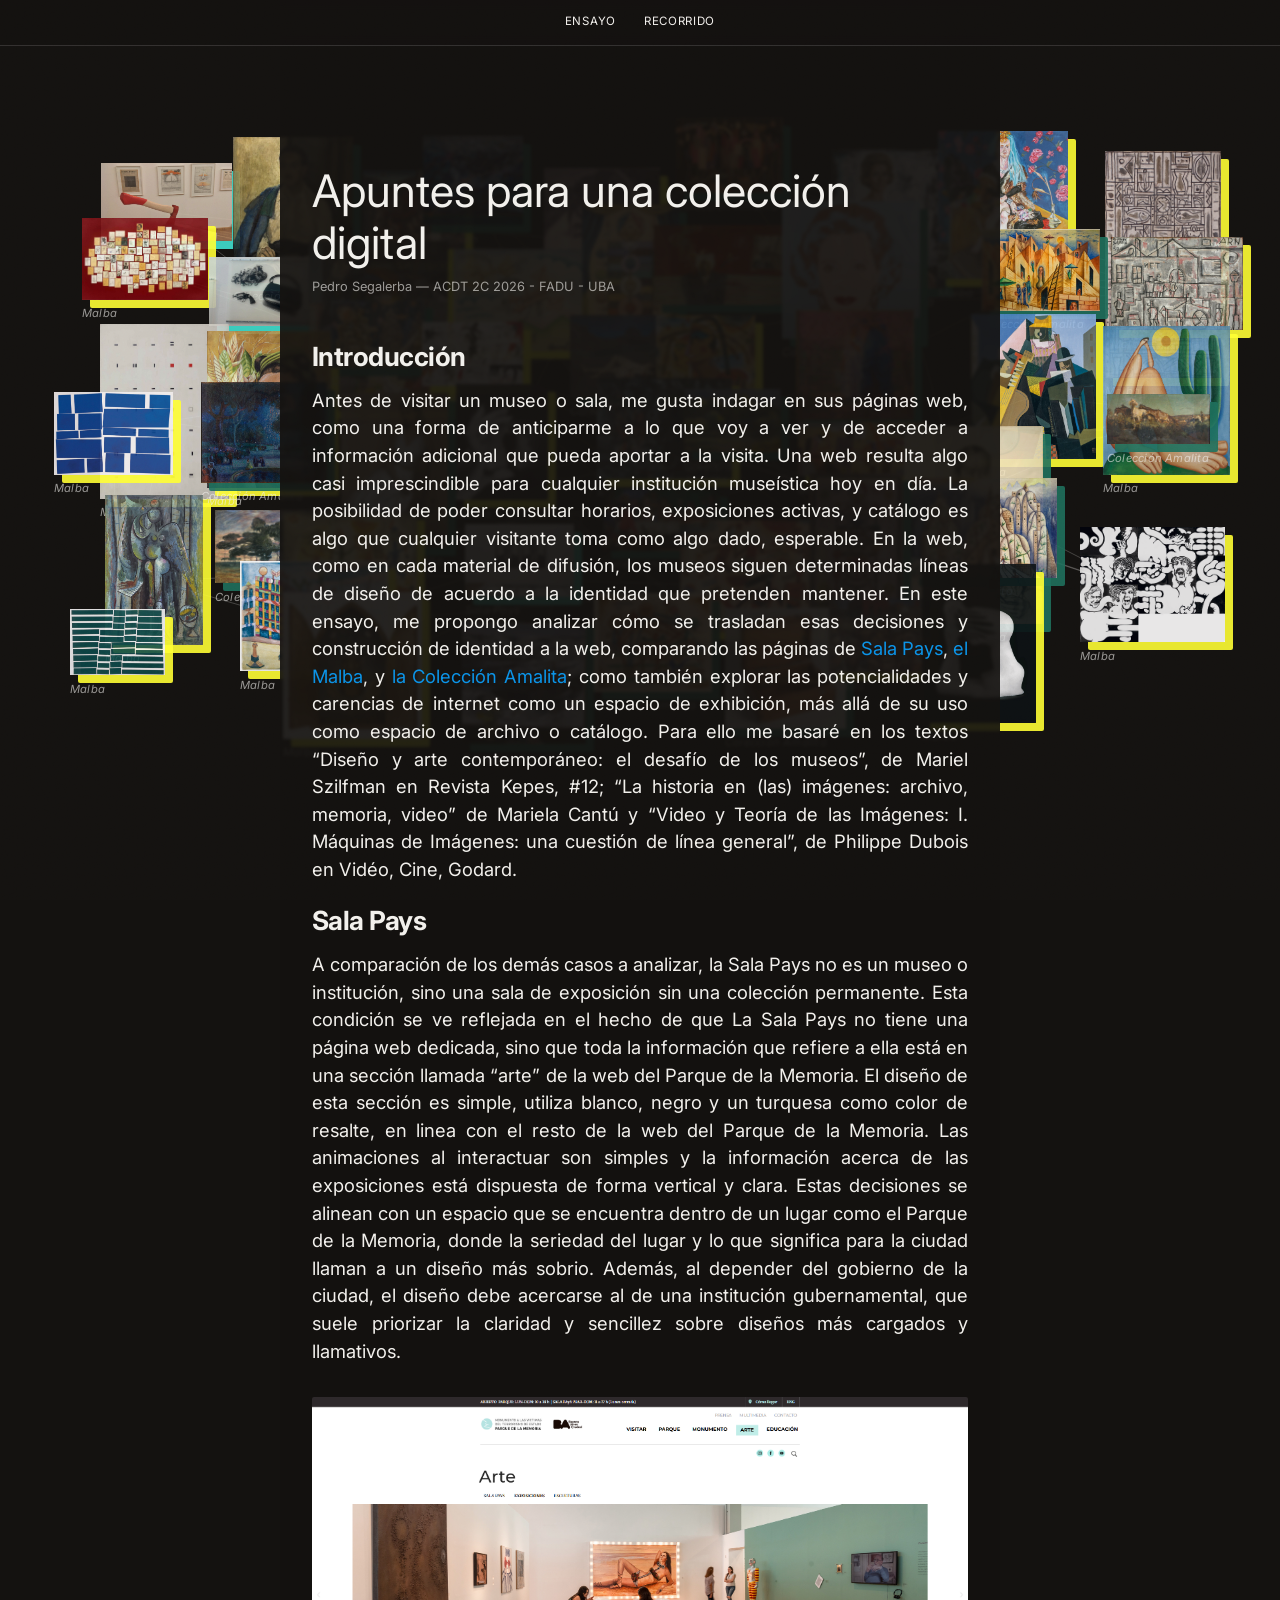
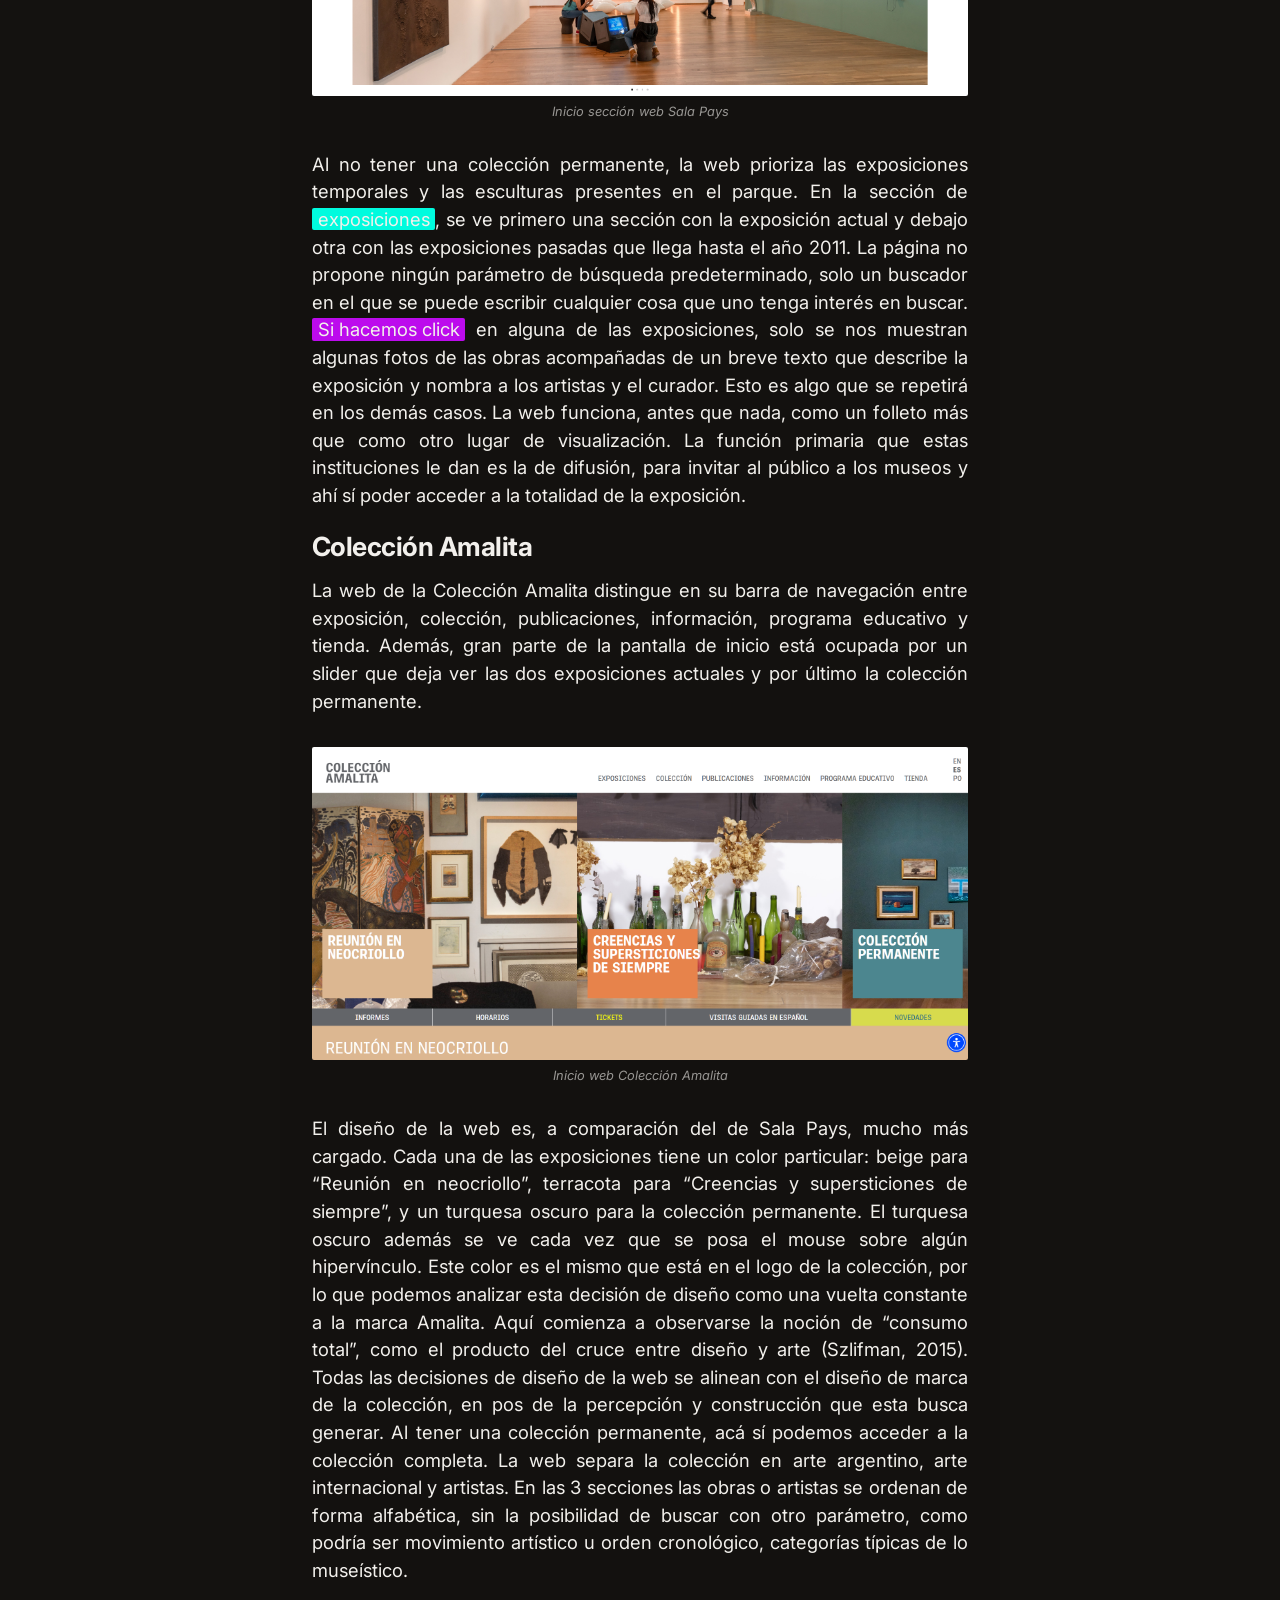
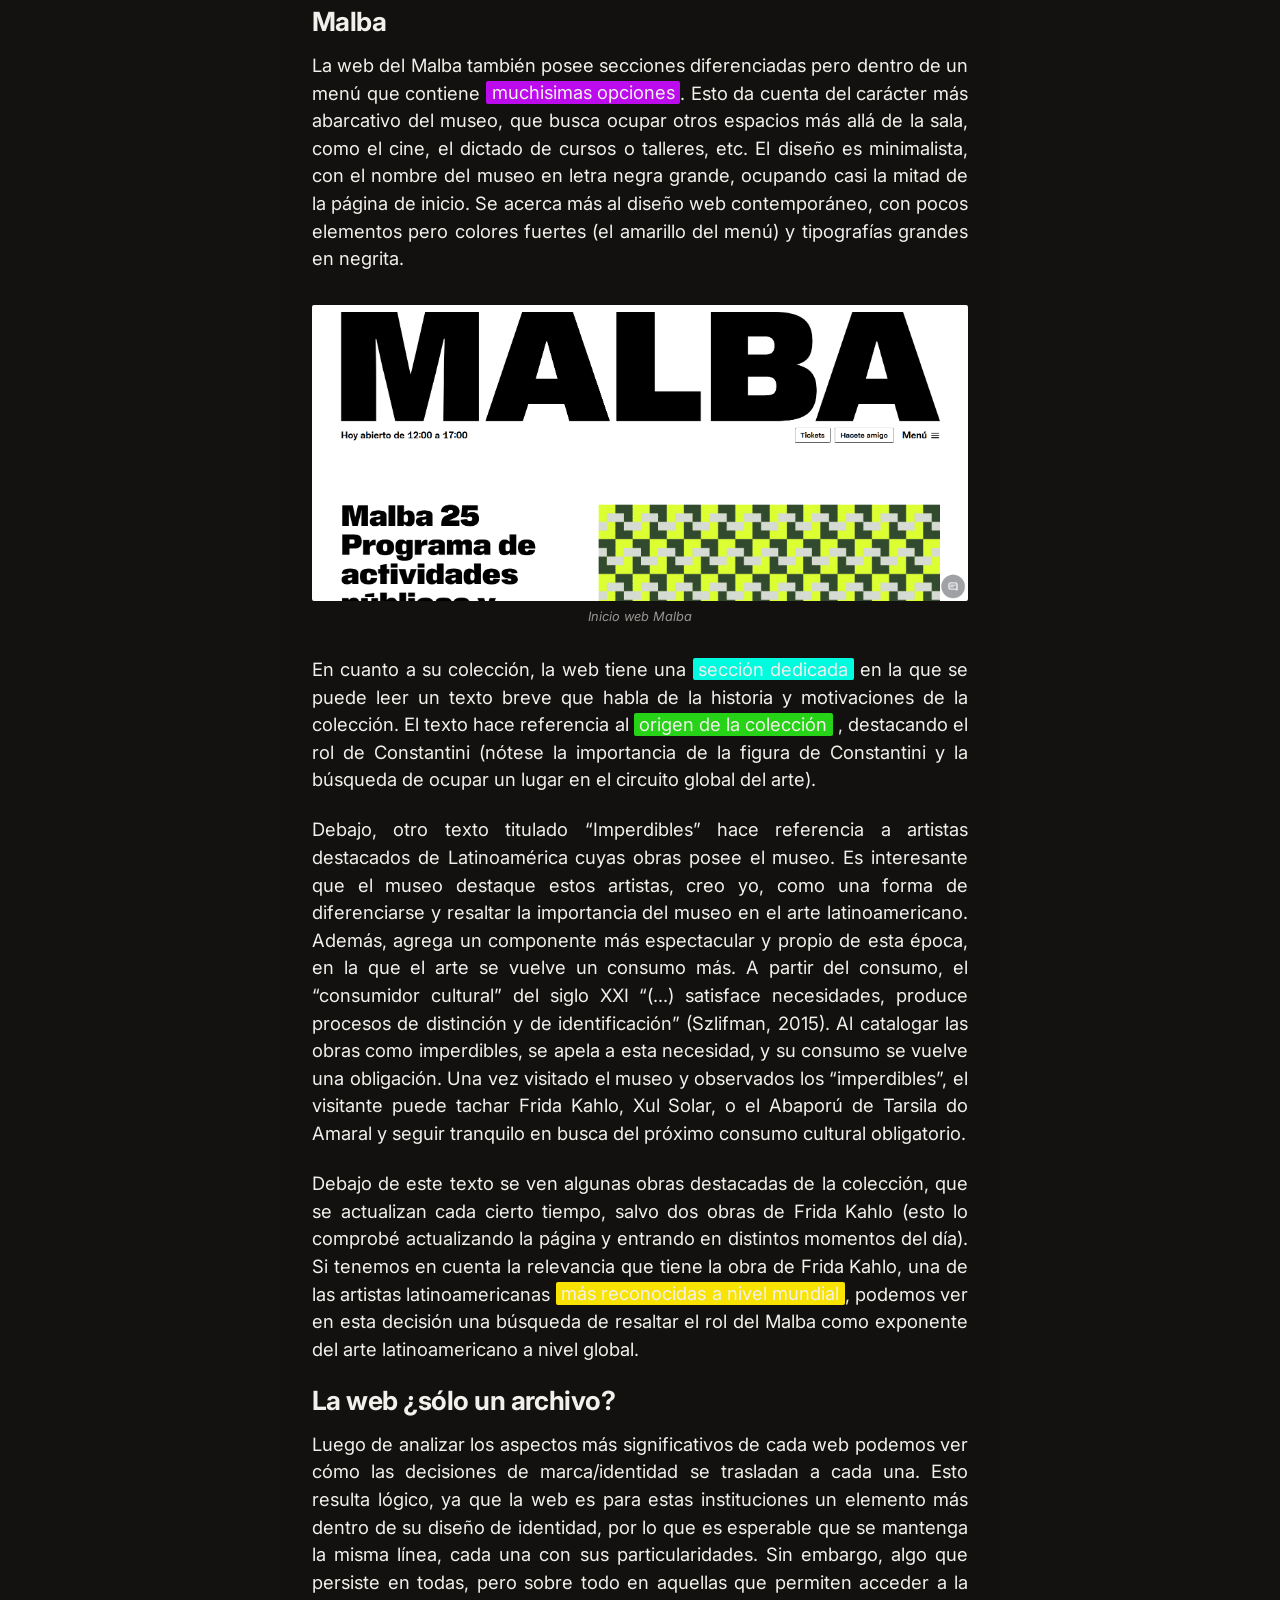
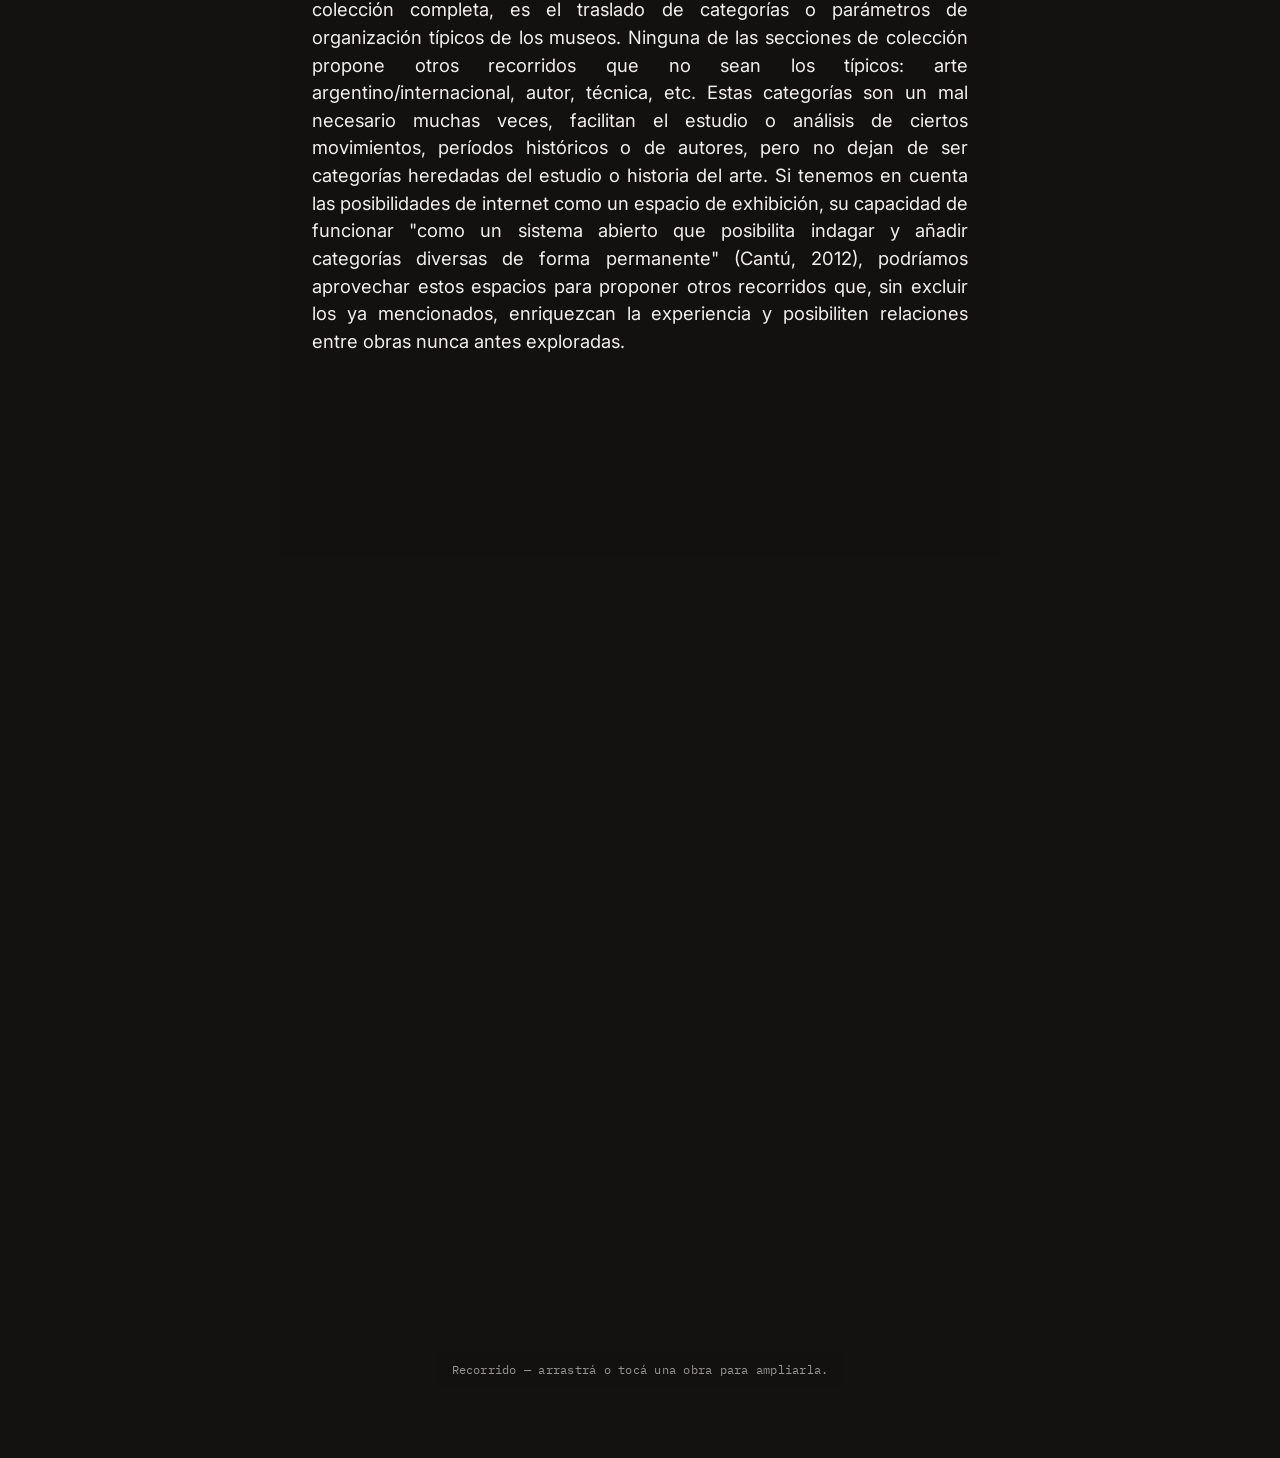
==== index.html @ 86640621 "shuffle" ====
<!DOCTYPE html>
<html lang="es">
<head>
<meta charset="UTF-8">
<meta name="viewport" content="width=device-width, initial-scale=1.0">
<title>Ensayo — Apuntes para una colección digital</title>
<link rel="preconnect" href="https://fonts.googleapis.com">
<link rel="preconnect" href="https://fonts.gstatic.com" crossorigin>
<link href="https://fonts.googleapis.com/css2?family=Inter:ital,wght@0,400;0,500;0,700;1,400&family=IBM+Plex+Mono:wght@400;500&display=swap" rel="stylesheet">
<link rel="stylesheet" href="css/style.css">
</head>
<body>

  <!-- ===================================================================
       NAV — saltos entre "Ensayo" y "Recorrido". Ancla simple con
       href="#id", nada de JS necesario para que funcione el salto (el
       scroll suave lo da `scroll-behavior: smooth` en style.css).
  =================================================================== -->
  <nav class="site-nav" aria-label="Secciones del sitio">
    <a href="#ensayo">Ensayo</a>
    <a href="#recorrido">Recorrido</a>
  </nav>

  <!-- ===================================================================
       CAPA DE NODOS
       Fondo fijo con las obras conectadas entre sí. Los nodos NO se
       escriben a mano acá: script.js los genera a partir de NODE_GROUPS
       (una entrada por carpeta — images/salapays/, images/malba/ — con su
       lista de archivos, epígrafe y clase de sombra). Para agregar una
       obra nueva alcanza con sumar un archivo a la carpeta correspondiente
       y una línea al array `images` de ese grupo en script.js; el layout,
       las conexiones y el arrastre/lightbox se arman solos.

       Es UNA sola capa fixed que cubre toda la pantalla y se comparte
       entre las dos secciones de abajo: en "Ensayo" queda de fondo,
       parcialmente tapada por el panel de texto; en "Recorrido" no hay
       ningún panel encima, así que se ve completa. En mobile queda oculta
       por CSS excepto mientras "Recorrido" está en pantalla (ver
       style.css y el IntersectionObserver al final de script.js).
  =================================================================== -->
  <div class="nodes-layer">
    <svg class="connections" id="connections" aria-hidden="true"></svg>
  </div>

  <!-- ===================================================================
       FILTRO POR MUSEO — panel fijo arriba a la derecha, separado a
       propósito de la barra de conexiones de abajo. Selección única:
       "Todos" o un solo museo a la vez (script.js maneja el toggle).
  =================================================================== -->
  <nav id="filtro-museos" class="filtro-museos" aria-label="Filtrar obras por museo">
    <button type="button" class="filtro-museos__item" data-grupo="" aria-pressed="true">Todos</button>
    <button type="button" class="filtro-museos__item filtro-museos__item--salapays" data-grupo="salapays" aria-pressed="false">Sala Pays</button>
    <button type="button" class="filtro-museos__item filtro-museos__item--malba" data-grupo="malba" aria-pressed="false">Malba</button>
    <button type="button" class="filtro-museos__item filtro-museos__item--amalita" data-grupo="amalita" aria-pressed="false">Colección Amalita</button>
  </nav>

  <!-- ===================================================================
       LEYENDA DE CONEXIONES — barra fija abajo. Arranca con dos controles
       fijos escritos acá a mano (armar/reiniciar el "recorrido propio",
       ver script.js sección RECORRIDO PROPIO) y a partir de ahí sigue un
       botón por cada criterio de conexión que realmente existe entre las
       obras (ej. "pintura", "rostro") — esos los agrega solo script.js a
       partir de las conexiones ya calculadas, no hace falta tocarlos acá.
       Al pasar el mouse por una obra o clickear uno de estos botones se
       resaltan las conexiones/obras correspondientes.
  =================================================================== -->
  <nav id="leyenda-conexiones" class="leyenda-conexiones" aria-label="Criterios de conexión entre obras">
    <button type="button" id="boton-recorrido-propio" class="leyenda-conexiones__item leyenda-conexiones__item--recorrido-propio" aria-pressed="false">Armar mi recorrido</button>
    <button type="button" id="boton-reiniciar-recorrido" class="leyenda-conexiones__item leyenda-conexiones__item--reiniciar" hidden>Reiniciar recorrido</button>
    <span id="recorrido-propio-hint" class="recorrido-propio-hint" hidden>Clickeá las obras en el orden que quieras — clickeá una ya elegida para sacarla.</span>
    <span class="leyenda-conexiones__separador" aria-hidden="true"></span>
  </nav>

  <!-- ===================================================================
       SECCIÓN "ENSAYO" — el texto, en su propia sección para poder
       volver acá con el link del nav. Cada tema va en su propio
       <section class="essay-body"> (Introducción / Sala Pays / Colección
       Amalita), siempre cerrado antes de abrir el siguiente — así todos
       los párrafos reciben exactamente el mismo estilo.
  =================================================================== -->
  <section id="ensayo" class="page-section">
    <main class="essay">
      <header class="essay-header">
        <h1>Apuntes para una colección digital</h1>
        <p class="byline">Pedro Segalerba — <time datetime="2026-09">ACDT 2C 2026 - FADU - UBA</time></p>
      </header>

      <section class="essay-body">
        <h3>Introducción</h3>
        <p>
          Antes de visitar un museo o sala, me gusta indagar en sus páginas web,
          como una forma de anticiparme a lo que voy a ver y de acceder a información adicional
          que pueda aportar a la visita. Una web resulta algo casi imprescindible para cualquier
          institución museística hoy en día. La posibilidad de poder consultar horarios, exposiciones activas,
          y catálogo es algo que cualquier visitante toma como algo dado, esperable. En la web, como en
          cada material de difusión, los museos siguen determinadas líneas de diseño de acuerdo a la
          identidad que pretenden mantener. En este ensayo, me propongo analizar cómo se trasladan esas
          decisiones y construcción de identidad a la web, comparando las páginas
          de <a href="https://parquedelamemoria.org.ar/arte-sala-pays/" target="_blank" rel="noopener">Sala Pays</a>,
          <a href="https://malba.org.ar/" target="_blank" rel="noopener">el Malba</a>, y
          <a href="https://coleccionamalita.org.ar/en" target="_blank" rel="noopener">la Colección Amalita</a>;
          como también explorar las potencialidades y carencias de internet como un espacio de exhibición,
          más allá de su uso como espacio de archivo o catálogo. Para ello me basaré en los textos
          “Diseño y arte contemporáneo: el desafío de los museos”, de Mariel Szilfman en Revista Kepes, #12;
          “La historia en (las) imágenes: archivo, memoria, video” de Mariela Cantú y
          “Video y Teoría de las Imágenes: I. Máquinas de Imágenes: una cuestión de línea general”,
          de Philippe Dubois en Vidéo, Cine, Godard.
        </p>
      </section>

      <section class="essay-body">
        <h3>Sala Pays</h3>
        <p>
          A comparación de los demás casos a analizar, la Sala Pays no es un museo o institución, sino una sala de exposición sin una colección permanente. Esta condición se ve reflejada en el hecho de que La Sala Pays no tiene una página web dedicada, sino que toda la información que refiere a ella está en una sección llamada “arte” de la web del Parque de la Memoria. El diseño de esta sección es simple, utiliza blanco, negro y un turquesa como color de resalte, en linea con el resto de la web del Parque de la Memoria. Las animaciones al interactuar son simples y la información acerca de las exposiciones está dispuesta de forma vertical y clara. Estas decisiones se alinean con un espacio que se encuentra dentro de un lugar como el Parque de la Memoria, donde la seriedad del lugar y lo que significa para la ciudad llaman a un diseño más sobrio. Además, al depender del gobierno de la ciudad, el diseño debe acercarse al de una institución gubernamental, que suele priorizar la claridad y sencillez sobre diseños más cargados y llamativos. 
        </p>

        <figure class="essay-figure">
          <button class="essay-image-trigger" type="button" aria-label="Ampliar imagen">
            <img src="images/cuerpotexto/salapaysinicio.png" alt="Inicio sección web Sala Pays">
          </button>
          <figcaption>Inicio sección web Sala Pays</figcaption>
        </figure>

        <p>
          Al no tener una colección permanente, la web prioriza las exposiciones temporales y las esculturas presentes en el parque. En la sección de <a href="https://parquedelamemoria.org.ar/arte-exposiciones/" target="_blank" rel="noopener" class="link-turquesa" >exposiciones</a>, se ve primero una sección con la exposición actual y debajo otra con las exposiciones pasadas que llega hasta el año 2011. La página no propone ningún parámetro de búsqueda predeterminado, solo un buscador en el que se puede escribir cualquier cosa que uno tenga interés en buscar.
          <span class="video-hover">
            <span class="video-hover__trigger link-violeta">Si hacemos click</span>
            <span class="video-hover__preview">
              <video src="images/cuerpotexto/salapayspreview.mp4" muted loop playsinline></video>
            </span>
          </span>
          en alguna de las exposiciones, solo se nos muestran algunas fotos de las obras acompañadas de un breve texto que describe la exposición y nombra a los artistas y el curador. Esto es algo que se repetirá en los demás casos. La web funciona, antes que nada, como un folleto más que como otro lugar de visualización. La función primaria que estas instituciones le dan es la de difusión, para invitar al público a los museos y ahí sí poder acceder a la totalidad de la exposición.
        </p>
      </section>

      <section class="essay-body">
        <h3>Colección Amalita</h3>
        <p>
          La web de la Colección Amalita distingue en su barra de navegación entre exposición, colección, publicaciones, información, programa educativo y tienda. Además, gran parte de la pantalla de inicio está ocupada por un slider que deja ver las dos exposiciones actuales y por último la colección permanente. 
        </p>  
          <figure class="essay-figure">
          <button class="essay-image-trigger" type="button" aria-label="Ampliar imagen">
            <img src="images/cuerpotexto/amalitainicio.png" alt="Inicio web Colección Amalita">
          </button>
          <figcaption>Inicio web Colección Amalita</figcaption>
        </figure>

        <p>
          El diseño de la web es, a comparación del de Sala Pays, mucho más cargado. Cada una de las exposiciones tiene un color particular: beige para “Reunión en neocriollo”, terracota para “Creencias y supersticiones de siempre”, y un turquesa oscuro para la colección permanente. El turquesa oscuro además se ve cada vez que se posa el mouse sobre algún hipervínculo. Este color es el mismo que está en el logo de la colección, por lo que podemos analizar esta decisión de diseño como una vuelta constante a la marca Amalita. Aquí comienza a observarse la noción de “consumo total”, como el producto del cruce entre diseño y arte (Szlifman, 2015). Todas las decisiones de diseño de la web se alinean con el diseño de marca de la colección, en pos de la percepción y construcción que esta busca generar. Al tener una colección permanente, acá sí podemos acceder a la colección completa. La web separa la colección en arte argentino, arte internacional y artistas. En las 3 secciones las obras o artistas se ordenan de forma alfabética, sin la posibilidad de buscar con otro parámetro, como podría ser movimiento artístico u orden cronológico, categorías típicas de lo museístico.  
        </p>
      </section>
      <section class="essay-body">
        <h3>Malba</h3>
        <p>
          La web del Malba también posee secciones diferenciadas pero dentro de un menú que contiene <span class="video-hover">
            <span class="video-hover__trigger link-violeta">muchisimas opciones</span>
            <span class="video-hover__preview">
              <video src="images/cuerpotexto/malbapreview.mp4" muted loop playsinline></video>
            </span>
          </span>.
          Esto da cuenta del carácter más abarcativo del museo, que busca ocupar otros espacios más allá de la sala, como el cine, el dictado de cursos o talleres, etc. El diseño es minimalista, con el nombre del museo en letra negra grande, ocupando casi la mitad de la página de inicio. Se acerca más al diseño web contemporáneo, con pocos elementos pero colores fuertes (el amarillo del menú) y tipografías grandes en negrita. 
        </p>

        <figure class="essay-figure">
          <button class="essay-image-trigger" type="button" aria-label="Ampliar imagen">
            <img src="images/cuerpotexto/malbainicio.png" alt="Inicio web Malba">
          </button>
          <figcaption>Inicio web Malba</figcaption>
        </figure>

        <p>
          En cuanto a su colección, la web tiene una <a href="[link]" class="link-turquesa">sección dedicada</a>
          en la que se puede leer un texto breve que habla de la historia y motivaciones de la colección.
          El texto hace referencia al
          <span class="quote-hover">
            <span class="quote-hover__trigger link-verde">origen de la colección</span>
            <span class="quote-hover__preview">
              <span class="quote-hover__quote">“La génesis del acervo se apoya en el perfil de coleccionista que Costantini consolidó durante los años noventa. Según él mismo ha expresado, su estrategia consiste en adquirir piezas destacadas por su circulación histórica, pertenecientes a artistas canónicos del arte latinoamericano. Esa lógica de adquisición inscribe al acervo en los circuitos globales del arte.”</span>
              <cite>Malba.org.ar</cite>
            </span>
          </span>
          , destacando el rol de Constantini (nótese la importancia de la figura de Constantini y la búsqueda de ocupar un lugar en el circuito global del arte).
        </p>

        <p>
          Debajo, otro texto titulado “Imperdibles” hace referencia a artistas destacados de Latinoamérica cuyas obras posee el museo. Es interesante que el museo destaque estos artistas, creo yo, como una forma de diferenciarse y resaltar la importancia del museo en el arte latinoamericano. Además, agrega un componente más espectacular y propio de esta época, en la que el arte se vuelve un consumo más. A partir del consumo, el “consumidor cultural” del siglo XXI “(...) satisface necesidades, produce procesos de distinción y de identificación” (Szlifman, 2015). Al catalogar las obras como imperdibles, se apela a esta necesidad, y su consumo se vuelve una obligación. Una vez visitado el museo y observados los “imperdibles”, el visitante puede tachar Frida Kahlo, Xul Solar, o el Abaporú de Tarsila do Amaral y seguir tranquilo en busca del próximo consumo cultural obligatorio. 
        </p>
        <p>
          Debajo de este texto se ven algunas obras destacadas de la colección, que se actualizan cada cierto tiempo, salvo dos obras de Frida Kahlo (esto lo comprobé actualizando la página y entrando en distintos momentos del día). Si tenemos en cuenta la relevancia que tiene la obra de Frida Kahlo, una de las artistas latinoamericanas <a href="https://arquitecturaviva.com/articulos/frida-kahlo-de-artista-a-icono" target="_blank" rel="noopener" class="link-amarillo" >más reconocidas a nivel mundial</a>, podemos ver en esta decisión una búsqueda de resaltar el rol del Malba como exponente del arte latinoamericano a nivel global. 
        </p>
      </section>

      <section class="essay-body">
        <h3>La web ¿sólo un archivo?</h3>
        <p>
          Luego de analizar los aspectos más significativos de cada web podemos ver cómo las decisiones de marca/identidad se trasladan a cada una. Esto resulta lógico, ya que la web es para estas instituciones un elemento más dentro de su diseño de identidad, por lo que es esperable que se mantenga la misma línea, cada una con sus particularidades. Sin embargo, algo que persiste en todas, pero sobre todo en aquellas que permiten acceder a la colección completa, es el traslado de categorías o parámetros de organización típicos de los museos. Ninguna de las secciones de colección propone otros recorridos que no sean los típicos: arte argentino/internacional, autor, técnica, etc. Estas categorías son un mal necesario muchas veces, facilitan el estudio o análisis de ciertos movimientos, períodos históricos o de autores, pero no dejan de ser categorías heredadas del estudio o historia del arte. Si tenemos en cuenta las posibilidades de internet como un espacio de exhibición, su capacidad de funcionar "como un sistema abierto que posibilita indagar y añadir categorías diversas de forma permanente" (Cantú, 2012), podríamos aprovechar estos espacios para proponer otros recorridos que, sin excluir los ya mencionados, enriquezcan la experiencia y posibiliten relaciones entre obras nunca antes exploradas. 

        </p>
      <!-- Podés seguir agregando <section class="essay-body"> por cada tema
           nuevo, siempre con su propio <h3> y <p> bien cerrados. -->
    </main>
  </section>

  <!-- ===================================================================
       SECCIÓN "RECORRIDO" — misma capa de nodos de arriba, pero sin
       ningún panel de texto encima: acá se ven solas, para recorrerlas
       sueltas. En mobile es la única forma de verlas (ver style.css).
  =================================================================== -->
  <section id="recorrido" class="page-section page-section--recorrido">
    <p class="recorrido-hint">Recorrido — arrastrá o tocá una obra para ampliarla.</p>
  </section>

  <!-- ===================================================================
       LIGHTBOX — se abre al clickear cualquier nodo o imagen del ensayo
  =================================================================== -->
  <div class="lightbox" id="lightbox" hidden>
    <button class="lightbox-close" id="lightbox-close" aria-label="Cerrar imagen">×</button>
    <figure>
      <img id="lightbox-img" src="" alt="">
      <figcaption id="lightbox-caption"></figcaption>
    </figure>
  </div>

  <script src="js/script.js"></script>
</body>
</html>
---- css/style.css ----
/* ==========================================================================
   TOKENS
   ========================================================================== */
@font-face {
  font-family: "Alte Haas Grotesk";
  src: url("../fonts/AlteHaasGroteskRegular.woff2") format("woff2"),
       url("../fonts/AlteHaasGroteskRegular.woff") format("woff");
  font-weight: 400;
  font-style: normal;
  font-display: swap;
}
@font-face {
  font-family: "Alte Haas Grotesk";
  src: url("../fonts/AlteHaasGroteskBold.woff2") format("woff2"),
       url("../fonts/AlteHaasGroteskBold.woff") format("woff");
  font-weight: 700;
  font-style: normal;
  font-display: swap;
}

:root {
  --ink: #f2f0ec;
  --paper: #141210;
  --paper-panel: rgba(20, 18, 16, 0.93);
  --line: rgba(242, 240, 236, 0.14);
  --accent: #0b93e8;
  --mark-date: #26d316;
  --mark-note: #ce25b5;
  --shadow-turquesa: 64, 224, 208;  /* Sala Pays */
  --shadow-lima: 255, 255, 51;      /* MALBA — mismo amarillo que usa el museo en su propio menú */
  --shadow-amalita: 31, 111, 92;    /* Colección Amalita */

  /* Versiones atenuadas de --ink, para texto secundario (epígrafes, byline)
     y fondos sutiles sobre --paper/--paper-panel. Antes estos usos estaban
     escritos directo como rgba(20, 18, 16, X) — un gris oscuro fijo — y al
     pasar el sitio a tema oscuro quedaron ilegibles (texto oscuro sobre
     fondo oscuro). Ahora cuelgan de --ink como el resto de la paleta: si el
     día de mañana volvés a un tema claro, alcanza con ajustar estas dos
     líneas junto con --ink/--paper de arriba. */
  --ink-tenue: rgba(242, 240, 236, 0.6);
  --ink-tenue-bg: rgba(242, 240, 236, 0.08);

  /* Color de cada línea de conexión según el criterio que comparten las dos
     obras que une (ver criteriosCompartidos() en script.js). Reutilizan la
     misma paleta que los .link-* del ensayo para que se sienta la misma
     familia de colores en todo el sitio. */
  --conexion-autor: 188, 11, 237;     /* violeta — mismo autor */
  --conexion-tecnica: 0, 251, 222;    /* turquesa — misma técnica */
  --conexion-decada: 11, 147, 232;    /* azul — misma década */
  --conexion-motivo: 38, 211, 22;     /* verde — motivo en común */
  --conexion-emocion: 248, 227, 2;    /* amarillo — emoción en común */

  /* Rojo reservado para el "recorrido propio" (ver script.js) — no se
     mezcla con los colores de arriba a propósito, así se distingue de
     entrada de las conexiones "automáticas" por criterio. */
  --recorrido-propio: 227, 30, 30;

  --sans: "Inter", "Helvetica Neue", Arial, sans-serif;
  --display: "Alte Haas Grotesk", var(--sans);
  --mono: "IBM Plex Mono", ui-monospace, "SFMono-Regular", Menlo, monospace;
}

* { box-sizing: border-box; }

html {
  color-scheme: dark;
  scroll-behavior: smooth; /* saltos suaves al usar los links del nav */
}

body {
  margin: 0;
  background: var(--paper);
  color: var(--ink);
  font-family: var(--sans);
  -webkit-font-smoothing: antialiased;
}

/* Grano sutil sobre toda la página — rompe un poco la planitud digital.
   Es un ruido generado con un filtro SVG (feTurbulence), sin necesitar
   ninguna imagen. pointer-events: none para que nunca tape un click, y
   z-index bien alto para que se note parejo incluso sobre el lightbox. */
body::after {
  content: "";
  position: fixed;
  inset: 0;
  z-index: 15;
  pointer-events: none;
  opacity: 0.05;
  mix-blend-mode: overlay;
  background-image: url("data:image/svg+xml,%3Csvg xmlns='http://www.w3.org/2000/svg' width='120' height='120'%3E%3Cfilter id='n'%3E%3CfeTurbulence type='fractalNoise' baseFrequency='0.9' numOctaves='2' stitchTiles='stitch'/%3E%3C/filter%3E%3Crect width='100%25' height='100%25' filter='url(%23n)'/%3E%3C/svg%3E");
}

::selection { background: var(--ink); color: var(--paper); }

a {
  color: var(--accent);
  text-decoration: none;
  text-decoration-thickness: 1px;
  text-underline-offset: 3px;
}
a:hover { text-decoration-thickness: 2px; }

code {
  font-family: var(--mono);
  font-size: 0.85em;
  background: var(--ink-tenue-bg);
  padding: 0.1em 0.35em;
  border-radius: 3px;
}

/* ==========================================================================
   NAV — salta entre "Ensayo" y "Recorrido"
   ========================================================================== */
.site-nav {
  position: fixed;
  top: 0;
  left: 0;
  right: 0;
  z-index: 5; /* por encima de los nodos y las secciones, por debajo del lightbox */
  display: flex;
  justify-content: center;
  gap: 1.75rem;
  padding: 0.85rem 1rem;
  background: rgba(20, 18, 16, 0.82);
  backdrop-filter: blur(6px);
  border-bottom: 1px solid var(--line);
  font-family: var(--sans);
  font-size: 0.72rem;
  letter-spacing: 0.06em;
  text-transform: uppercase;
}
.site-nav a {
  color: var(--ink);
  text-decoration: none;
  padding-bottom: 0.15rem;
  border-bottom: 1px solid transparent;
}
.site-nav a:hover,
.site-nav a:focus-visible {
  border-bottom-color: var(--ink);
}

/* ==========================================================================
   LEYENDA DE CONEXIONES — barra fija abajo, un botón por cada criterio de
   conexión que existe entre las obras (script.js la arma sola). Mismo
   lenguaje visual que .site-nav pero pegada abajo.
   ========================================================================== */
.leyenda-conexiones {
  position: fixed;
  bottom: 0;
  left: 0;
  right: 0;
  z-index: 5; /* por encima de los nodos y las secciones, por debajo del lightbox */
  /* Solo tiene sentido mientras las obras están a la vista, así que sigue
     la misma clase en <body> que ya prende/apaga el IntersectionObserver
     de "Recorrido" al final de script.js (antes esto solo pasaba en
     mobile; ahora es igual en cualquier tamaño de pantalla). */
  display: none;
  gap: 0.5rem;
  align-items: center;
  padding: 0.65rem 1rem;
  overflow-x: auto;
  background: rgba(20, 18, 16, 0.82);
  backdrop-filter: blur(6px);
  border-top: 1px solid var(--line);
  font-family: var(--sans);
  font-size: 0.68rem;
  letter-spacing: 0.02em;
}
body.mostrar-recorrido .leyenda-conexiones {
  display: flex;
}

.leyenda-conexiones__item {
  flex: 0 0 auto;
  display: inline-flex;
  align-items: center;
  padding: 0.35em 0.7em;
  /* Mismo radio que los rectángulos de color de abajo de cada obra
     (.node-trigger) — para que se sientan parte de la misma familia. */
  border-radius: 2px;
  border: 1px solid var(--linea-criterio, var(--ink));
  background: none;
  color: var(--ink); /* el color del criterio queda solo en el outline, sin cuadradito aparte */
  cursor: pointer;
  white-space: nowrap;
  transition: background 0.15s ease, color 0.15s ease;
}
.leyenda-conexiones__item:hover,
.leyenda-conexiones__item:focus-visible {
  background: var(--ink-tenue-bg);
}
.leyenda-conexiones__item[aria-pressed="true"] {
  background: var(--linea-criterio, var(--ink));
  color: var(--paper);
}

.leyenda-conexiones__item--autor   { --linea-criterio: rgb(var(--conexion-autor)); }
.leyenda-conexiones__item--tecnica { --linea-criterio: rgb(var(--conexion-tecnica)); }
.leyenda-conexiones__item--decada  { --linea-criterio: rgb(var(--conexion-decada)); }
.leyenda-conexiones__item--motivo  { --linea-criterio: rgb(var(--conexion-motivo)); }
.leyenda-conexiones__item--emocion { --linea-criterio: rgb(var(--conexion-emocion)); }

/* Separa los dos controles fijos ("armar mi recorrido" / "reiniciar",
   escritos a mano en index.html) de los botones de criterio que arma solo
   script.js a partir de acá. */
.leyenda-conexiones__separador {
  width: 1px;
  align-self: stretch;
  background: var(--line);
  flex: 0 0 auto;
  margin: 0 0.1rem;
}

.leyenda-conexiones__item--recorrido-propio {
  --linea-criterio: rgb(var(--recorrido-propio));
  font-weight: 700;
}
.leyenda-conexiones__item--reiniciar {
  color: var(--ink-tenue);
  border-style: dashed;
}

.recorrido-propio-hint {
  flex: 0 0 auto;
  font-family: var(--mono);
  font-size: 0.65rem;
  color: var(--ink-tenue);
  white-space: nowrap;
}

/* Mientras se arma el recorrido propio, los filtros por criterio de la red
   normal no tienen ningún efecto visible (ver más abajo, se oculta toda la
   red) — quedan atenuados para que se note que no responden. */
body.modo-recorrido-propio .leyenda-conexiones__item--criterio {
  opacity: 0.35;
  pointer-events: none;
}

/* ==========================================================================
   FILTRO POR MUSEO — panel fijo arriba a la derecha, separado a propósito
   de la barra de conexiones de abajo (son dos filtros distintos: uno separa
   por museo, el otro conecta por técnica/década/motivo/emoción). Mismo
   criterio de visibilidad que la leyenda: solo tiene sentido en "Recorrido".
   ========================================================================== */
.filtro-museos {
  position: fixed;
  top: 4rem;
  right: 1rem;
  z-index: 5; /* mismo nivel que .site-nav / .leyenda-conexiones */
  display: none;
  flex-direction: column;
  align-items: stretch;
  gap: 0.35rem;
  padding: 0.55rem;
  background: rgba(20, 18, 16, 0.82);
  backdrop-filter: blur(6px);
  border: 1px solid var(--line);
  border-radius: 4px;
  font-family: var(--sans);
  font-size: 0.66rem;
  letter-spacing: 0.02em;
}
body.mostrar-recorrido .filtro-museos {
  display: flex;
}

.filtro-museos__item {
  flex: 0 0 auto;
  padding: 0.35em 0.7em;
  border-radius: 2px;
  border: 1px solid var(--ink);
  background: none;
  color: var(--ink);
  cursor: pointer;
  text-align: left;
  white-space: nowrap;
  transition: background 0.15s ease, color 0.15s ease;
}
.filtro-museos__item:hover,
.filtro-museos__item:focus-visible {
  background: var(--ink-tenue-bg);
}
.filtro-museos__item[aria-pressed="true"] {
  background: var(--ink);
  color: var(--paper);
}

/* Al pasar el mouse por cada museo, el botón se tiñe con el mismo color de
   sombreado que ya distingue a sus obras en el "Recorrido" (ver
   .node-img.shadow-* más abajo) — así el filtro se reconoce de un vistazo,
   sin tener que leer el texto. Van después de las reglas de arriba a
   propósito: misma especificidad que el hover genérico, así que el orden en
   el archivo es lo que decide cuál gana. */
.filtro-museos__item--salapays:hover,
.filtro-museos__item--salapays:focus-visible {
  border-color: rgb(var(--shadow-turquesa));
  background: rgba(var(--shadow-turquesa), 0.28);
}
.filtro-museos__item--malba:hover,
.filtro-museos__item--malba:focus-visible {
  border-color: rgb(var(--shadow-lima));
  background: rgba(var(--shadow-lima), 0.28);
}
.filtro-museos__item--amalita:hover,
.filtro-museos__item--amalita:focus-visible {
  border-color: rgb(var(--shadow-amalita));
  background: rgba(var(--shadow-amalita), 0.28);
}

/* ==========================================================================
   SECCIONES — "Ensayo" y "Recorrido" son dos pantallas distintas del mismo
   scroll, cada una ancla de su propio link en el nav.
   ========================================================================== */
.page-section {
  position: relative;
  z-index: 2;
  min-height: 100vh;
  pointer-events: none; /* transparente al click/arrastre: no debe tapar los
                            nodos que asoman detrás. El contenido de adentro
                            que sí necesita ser clickeable reactiva
                            pointer-events por su cuenta (ver .essay). */
}

.page-section--recorrido {
  display: flex;
  align-items: flex-end;
  justify-content: center;
  padding-bottom: 8vh;
}

.recorrido-hint {
  position: relative;
  z-index: 2;
  margin: 0;
  padding: 0.55rem 1rem;
  font-family: var(--mono);
  font-size: 0.78rem;
  letter-spacing: 0.02em;
  color: var(--ink-tenue);
  background: var(--paper-panel);
  border-radius: 3px;
  pointer-events: none; /* que no le robe el click/arrastre a las obras de atrás */
}

/* ==========================================================================
   CAPA DE NODOS (fondo)
   ========================================================================== */
.nodes-layer {
  position: fixed;
  inset: 0;
  z-index: 0;
  pointer-events: none; /* se reactiva por elemento en .node-trigger / drag */
}

.connections {
  position: fixed;
  inset: 0;
  width: 100vw;
  height: 100vh;
}
.connections line {
  stroke: var(--ink);
  stroke-width: 1;
  opacity: 0.22;
  transition: opacity 0.2s ease, stroke 0.2s ease;
}

/* Cuando hay algo resaltado (mouse sobre una obra, o un criterio elegido en
   la leyenda de abajo) el resto de las líneas se apaga más para que las
   destacadas se noten. Sin nada resaltado, todo queda gris parejo como
   antes. */
.connections.resaltando line {
  opacity: 0.08;
}

/* Pares "extra" (script.js, buildConnectionPairs): obras que comparten un
   criterio pero no entraron en la red de fondo por el límite de vecinos.
   Quedan invisibles todo el tiempo — ni siquiera se atenúan como el resto
   al resaltar algo — hasta que ESE criterio puntual se elige en la leyenda
   de abajo, momento en el que pasan a ser "destacada" como cualquier otra
   línea (ver regla siguiente) y se conectan todas las obras que lo
   comparten, no solo las más cercanas en pantalla. */
.connections line.linea-extra {
  opacity: 0;
}

/* Las líneas destacadas sí muestran el color de SU criterio compartido (ver
   buildConnectionPairs en script.js) en vez del gris neutro. Las que
   además no tienen clase de criterio son puro respaldo por cercanía en
   pantalla, sin ningún dato real en común, y se quedan grises incluso
   destacadas. */
.connections line.destacada {
  opacity: 0.85;
}
.connections line.destacada.conexion-autor {
  stroke: rgb(var(--conexion-autor));
}
.connections line.destacada.conexion-tecnica {
  stroke: rgb(var(--conexion-tecnica));
}
.connections line.destacada.conexion-decada {
  stroke: rgb(var(--conexion-decada));
}
.connections line.destacada.conexion-motivo {
  stroke: rgb(var(--conexion-motivo));
}
.connections line.destacada.conexion-emocion {
  stroke: rgb(var(--conexion-emocion));
}

/* RECORRIDO PROPIO (ver script.js): mientras está activo, TODA la red
   normal desaparece de un saque — de fondo, resaltada o extra, no importa
   en qué estado haya quedado — para que las obras se vean sueltas y solo
   quede a la vista lo que cada quien va uniendo a mano. El !important es a
   propósito: tiene que ganarle incluso a .destacada, que si no por
   especificidad se impondría. La única línea que se deja pasar es la del
   propio recorrido (.linea-recorrido-propio, ver más abajo). */
body.modo-recorrido-propio .connections line:not(.linea-recorrido-propio) {
  opacity: 0 !important;
}

/* La línea roja del recorrido propio. Va después de .resaltando arriba
   para ganarle en el empate de especificidad y quedar siempre a la vista
   mientras exista (no depende de hover ni de ningún criterio). */
.connections line.linea-recorrido-propio {
  stroke: rgb(var(--recorrido-propio));
  stroke-width: 2;
  opacity: 0.9;
}

/* FILTRO POR MUSEO (ver script.js, sección FILTRO POR MUSEO): con un museo
   elegido, cualquier línea con al menos una punta fuera de ese museo se
   apaga — el !important es el mismo criterio que en recorrido propio: tiene
   que ganarle a .destacada (e incluso a una línea "extra" recién prendida
   por un criterio de la leyenda), si no quedarían cables grises o de color
   apuntando a una obra ya atenuada. */
.connections line.fuera-de-filtro {
  opacity: 0 !important;
}

.node-img {
  position: fixed;
  top: var(--top);
  left: var(--left);
  width: var(--size);
  margin: 0;
  animation: float var(--duration) ease-in-out var(--delay) infinite alternate;
  will-change: transform;
  touch-action: none; /* evita que el touch scrollee la página al arrastrar */
}

@keyframes float {
  from { transform: rotate(var(--tilt)) translateY(-8px); }
  to   { transform: rotate(var(--tilt)) translateY(8px); }
}

.node-trigger {
  display: block;
  width: 100%;
  padding: 0;
  border: 0;
  background: none;
  cursor: grab;
  pointer-events: auto;
  /* Sombra dura tipo risografía: sin blur, solo un offset sólido — en vez
     del glow difuminado de antes. */
  box-shadow: 8px 8px 0 rgba(0, 0, 0, 0.55);
  border-radius: 2px;
  transition: box-shadow 0.2s ease, transform 0.2s ease;
}
.node-trigger:hover,
.node-trigger:focus-visible {
  box-shadow: 11px 11px 0 rgba(0, 0, 0, 0.65);
  transform: translate(-2px, -2px); /* se "despega" del fondo en vez de solo agrandarse */
}
.node-trigger:focus-visible { outline: 2px solid var(--accent); outline-offset: 3px; }

.node-img.dragging {
  cursor: grabbing;
  animation-play-state: paused; /* no compite con la flotación mientras arrastrás */
  z-index: 5;
}

/* Sombra por grupo: turquesa para las obras de Sala Pays, amarillo para
   las de MALBA (el mismo que usa el museo en su propio menú — ver
   --shadow-lima), verde agua oscuro para las de Colección Amalita. Van sobre
   .node-trigger (más específico que la sombra neutra de arriba, así la
   pisan sin !important). Mismo criterio "duro" que arriba: offset sólido,
   sin blur. */
.node-img.shadow-turquesa .node-trigger {
  box-shadow: 8px 8px 0 rgba(var(--shadow-turquesa), 0.9);
}
.node-img.shadow-turquesa .node-trigger:hover,
.node-img.shadow-turquesa .node-trigger:focus-visible {
  box-shadow: 11px 11px 0 rgba(var(--shadow-turquesa), 1);
}

.node-img.shadow-lima .node-trigger {
  box-shadow: 8px 8px 0 rgba(var(--shadow-lima), 0.9);
}
.node-img.shadow-lima .node-trigger:hover,
.node-img.shadow-lima .node-trigger:focus-visible {
  box-shadow: 11px 11px 0 rgba(var(--shadow-lima), 1);
}

.node-img.shadow-amalita .node-trigger {
  box-shadow: 8px 8px 0 rgba(var(--shadow-amalita), 0.9);
}
.node-img.shadow-amalita .node-trigger:hover,
.node-img.shadow-amalita .node-trigger:focus-visible {
  box-shadow: 11px 11px 0 rgba(var(--shadow-amalita), 1);
}

/* Mismo mecanismo de resaltado que en .connections: al pasar el mouse por
   una obra, o al elegir un criterio en la leyenda de abajo, las obras
   involucradas se marcan con .obra-resaltada y el resto se atenúa. Esta
   regla va DESPUÉS de las .shadow-* de arriba a propósito: tiene la misma
   especificidad que ellas, así que si fuera antes, el box-shadow de color
   del museo la pisaría y el aro de resaltado nunca se vería. */
.nodes-layer.resaltando .node-img:not(.obra-resaltada) {
  opacity: 0.3;
  transition: opacity 0.2s ease;
}
.node-img.obra-resaltada .node-trigger {
  box-shadow: 0 0 0 3px var(--paper), 0 0 0 5px var(--ink), 8px 8px 0 rgba(0, 0, 0, 0.55);
}

/* Obra ya elegida para el recorrido propio (ver script.js): mismo aro que
   .obra-resaltada pero en rojo, para que se distinga de un vistazo, más un
   numerito en la esquina con el lugar que ocupa en el recorrido. */
.node-img.en-recorrido-propio .node-trigger {
  box-shadow: 0 0 0 3px var(--paper), 0 0 0 5px rgb(var(--recorrido-propio)), 8px 8px 0 rgba(0, 0, 0, 0.55);
}
.node-img.en-recorrido-propio::after {
  content: attr(data-orden-recorrido);
  position: absolute;
  top: -8px;
  right: -8px;
  min-width: 20px;
  height: 20px;
  padding: 0 4px;
  display: flex;
  align-items: center;
  justify-content: center;
  border-radius: 999px;
  background: rgb(var(--recorrido-propio));
  color: var(--paper);
  font-family: var(--mono);
  font-size: 0.7rem;
  font-weight: 700;
  pointer-events: none;
  z-index: 2;
}

/* FILTRO POR MUSEO (ver script.js): obra que no es del museo elegido queda
   bien atenuada y deja de responder al mouse — no se puede ni arrastrar ni
   abrir en el lightbox mientras el filtro siga activo. !important por el
   mismo motivo que en las líneas de arriba: tiene que ganarle incluso al
   atenuado normal de .resaltando. El pointer-events: none de acá NO alcanza
   solo: .node-trigger (el botón de adentro) pone el suyo en auto para
   reactivarse sobre .nodes-layer, que por defecto es none — así que hay que
   apagarlo puntualmente ahí también, si no el navegador lo sigue usando
   como blanco de click aunque la figura entera diga que no. */
.node-img.fuera-de-filtro {
  opacity: 0.12 !important;
  pointer-events: none !important;
}
.node-img.fuera-de-filtro .node-trigger {
  pointer-events: none !important;
}

.node-img img {
  display: block;
  width: 100%;
  height: auto;
  opacity: 0.9;
  /* Refuerzo del img.draggable = false de script.js — en algunos
     navegadores (Safari sobre todo) hace falta esta propiedad además del
     atributo para que el drag nativo de la imagen no le gane de mano al
     arrastre propio con el botón izquierdo. */
  -webkit-user-drag: none;
  user-drag: none;
}

.node-img figcaption {
  margin-top: 0.4rem;
  font-family: var(--sans);
  font-size: 0.7rem;
  letter-spacing: 0.02em;
  color: var(--ink-tenue);
  font-style: italic;
}

/* ==========================================================================
   TEXTO CENTRAL
   ========================================================================== */
.essay {
  position: relative;
  z-index: 2;
  max-width: 720px;
  margin: 0 auto;
  padding: calc(14vh + 2.5rem) 2rem 20vh; /* el +2.5rem deja lugar al nav fijo */
  background: var(--paper-panel);
  backdrop-filter: blur(1.5px);
  pointer-events: auto; /* el texto y sus links sí tienen que poder clickearse */
}

.essay-header { margin-bottom: 3rem; }

.essay-header h1 {
  font-family: var(--display);
  font-size: clamp(2.1rem, 4vw, 2.8rem);
  font-weight: 400;
  line-height: 1.15;
  margin: 0 0 0.6rem;
}

.byline {
  font-family: var(--sans);
  font-size: 0.8rem;
  color: var(--ink-tenue);
  margin: 0;
}

.essay-body h3 {
  font-family: var(--display);
  font-weight: 700;
  font-size: 1.65rem;
  letter-spacing: -0.02em;
  line-height: 1.1;
  margin: 0 0 1rem;
}

.essay-body p {
  font-family: var(--sans);
  font-size: 1.15rem;
  line-height: 1.50;
  text-align: justify;
  hyphens: auto;
  margin: 0 0 1.4rem;
}

.essay-figure {
  margin: 2rem auto;
  text-align: center;
}
.essay-figure .essay-image-trigger {
  display: block;
  width: 100%;
  padding: 0;
  border: 0;
  background: none;
  cursor: zoom-in;
}
.essay-figure img {
  display: block;
  width: 100%;
  height: auto;
  border-radius: 2px;
}
.essay-figure figcaption {
  margin-top: 0.5rem;
  font-family: var(--sans);
  font-size: 0.8rem;
  font-style: italic;
  color: var(--ink-tenue);
}

mark {
  background: none;
  color: inherit;
  padding: 0.02em 0.3em;
  border-radius: 2px;
}
.mark-name { background: var(--ink); color: var(--paper); }
.mark-date { background: var(--mark-date); }
.mark-note { background: var(--mark-note); }

.subrayado {
  text-decoration: underline;
  text-decoration-thickness: 1px;
  text-underline-offset: 3px;
}

.link-azul { color: #0b93e8; } /* webs museos */
.link-turquesa {
  color: var(--ink);
  background: #00fbde;
  padding: 0.02em 0.3em;
  border-radius: 2px;
} /* link a partes de web */
.link-violeta {
  color: var(--ink);
  background: #bc0bed;
  padding: 0.02em 0.3em;
  border-radius: 2px;
} /* videos hover */
.link-amarillo {
  color: var(--ink);
  background: #f8e302;
  padding: 0.02em 0.3em;
  border-radius: 2px;
} /* links a otras webs */
.link-verde {
  color: var(--ink);
  background: #26d316;
  padding: 0.02em 0.3em;
  border-radius: 2px;
}  /* citas de webs */

/* ==========================================================================
   PREVIEW DE VIDEO EN HOVER
   Envolvé el disparador (un <a>, o un <span class="video-hover__trigger">
   si es solo texto sin link) en <span class="video-hover"> junto con un
   <span class="video-hover__preview"><video>...</video></span> — al pasar
   el mouse por encima aparece la preview flotando arriba, y al sacarlo se
   oculta. El play/pause real del video lo maneja script.js (sección
   "PREVIEW DE VIDEO EN HOVER"), así no queda reproduciéndose de fondo todo
   el tiempo.
   ========================================================================== */
.video-hover {
  position: relative;
  display: inline-block;
}
/* Cuando el disparador es texto suelto (no un <a>): el color lo pone la
   clase que le sumes (ej. .link-violeta), acá solo el cursor como pista
   de que hay algo interactivo, sin subrayado. */
.video-hover__trigger {
  cursor: help;
}
.video-hover__preview {
  position: absolute;
  bottom: 100%;
  left: 50%;
  transform: translateX(-50%) translateY(-8px);
  width: 440px;
  opacity: 0;
  pointer-events: none;
  transition: opacity 0.15s ease;
  z-index: 6; /* por encima del texto, por debajo del lightbox (10) */
  box-shadow: 8px 8px 0 rgba(0, 0, 0, 0.5);
  border-radius: 4px;
  overflow: hidden;
}
.video-hover__preview video {
  display: block;
  width: 100%;
  height: auto;
}
.video-hover:hover .video-hover__preview {
  opacity: 1;
}
.quote-hover {
  position: relative;
  display: inline-block;
}
.quote-hover__trigger {
  cursor: help;
}
.quote-hover__preview {
  position: absolute;
  bottom: 100%;
  left: 50%;
  transform: translateX(-50%) translateY(-8px);
  width: 240px;
  opacity: 0;
  pointer-events: none;
  transition: opacity 0.15s ease;
  z-index: 6;
  background: var(--paper);
  color: var(--ink);
  padding: 0.75rem 0.9rem;
  border-radius: 4px;
  box-shadow: 8px 8px 0 rgba(0, 0, 0, 0.5);
  font-size: 0.8rem;
  line-height: 1.4;
  text-align: left;
}
.quote-hover__preview .quote-hover__quote {
  display: block;
  margin: 0 0 0.4rem;
  font-style: italic;
}
.quote-hover__preview cite {
  font-size: 0.7rem;
  opacity: 0.7;
}
.quote-hover:hover .quote-hover__preview {
  opacity: 1;
}
/* ==========================================================================
   LIGHTBOX
   ========================================================================== */
.lightbox {
  position: fixed;
  inset: 0;
  z-index: 10;
  display: flex;
  align-items: center;
  justify-content: center;
  padding: 6vh 6vw;
  background: rgba(10, 9, 8, 0.92);
}
.lightbox[hidden] { display: none; }

.lightbox figure {
  margin: 0;
  max-width: 100%;
  max-height: 100%;
  text-align: center;
}
.lightbox img {
  max-width: 100%;
  max-height: 82vh;
  box-shadow: 14px 14px 0 rgba(0, 0, 0, 0.5);
}
.lightbox figcaption {
  margin-top: 0.8rem;
  font-family: var(--sans);
  font-size: 0.75rem;
  letter-spacing: 0.02em;
  color: rgba(255, 255, 255, 0.7);
  font-style: italic;
}

.lightbox-close {
  position: fixed;
  top: 1.5rem;
  right: 1.5rem;
  width: 2.5rem;
  height: 2.5rem;
  border: 1px solid rgba(255, 255, 255, 0.4);
  background: none;
  color: var(--paper);
  font-size: 1.5rem;
  line-height: 1;
  cursor: pointer;
  border-radius: 50%;
}
.lightbox-close:hover,
.lightbox-close:focus-visible { background: rgba(255, 255, 255, 0.12); }

/* ==========================================================================
   RESPONSIVE / ACCESIBILIDAD
   ========================================================================== */
@media (max-width: 760px) {
  /* En mobile los nodos no van de fondo del ensayo (taparían el texto en
     una pantalla chica): quedan ocultos salvo mientras la sección
     "Recorrido" está en pantalla — ver el IntersectionObserver al final
     de script.js, que agrega/saca la clase .mostrar-recorrido en <body>. */
  .nodes-layer { display: none; }
  body.mostrar-recorrido .nodes-layer { display: block; }
  .node-img { width: calc(var(--size) * 0.22); }

  .essay { padding: calc(8vh + 3rem) 1.25rem 14vh; background: var(--paper); }
  .essay-body p { text-align: left; }

  .site-nav { gap: 1.1rem; font-size: 0.68rem; }

  /* El display:none/flex según .mostrar-recorrido ya es global (ver
     arriba) — acá solo quedan los ajustes de tamaño propios de mobile. */
  .leyenda-conexiones { font-size: 0.62rem; padding: 0.5rem 0.75rem; }

  /* Mismo criterio para el filtro por museo: un poco más chico y más cerca
     del borde para no comerse tanto ancho en una pantalla angosta. */
  .filtro-museos { top: 3.6rem; right: 0.6rem; font-size: 0.6rem; padding: 0.45rem; }
}

@media (prefers-reduced-motion: reduce) {
  .node-img { animation: none; }
}
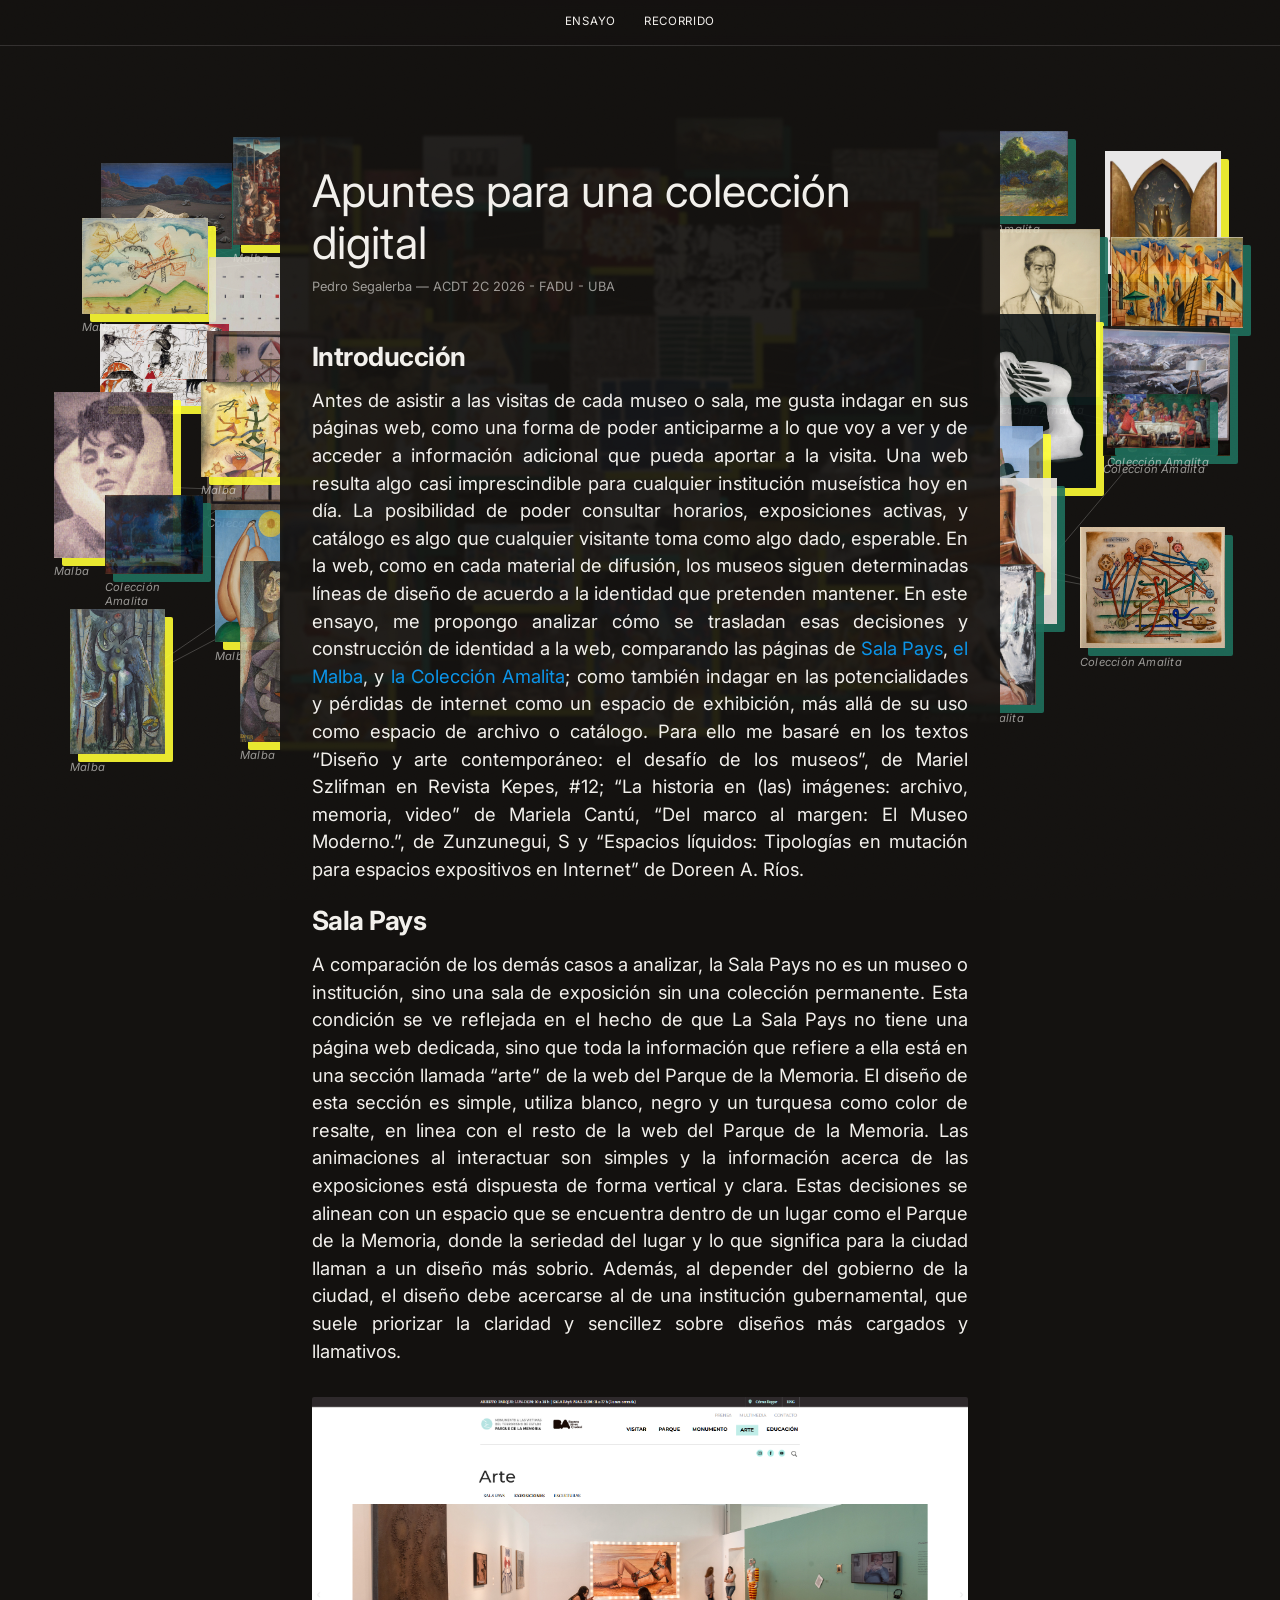
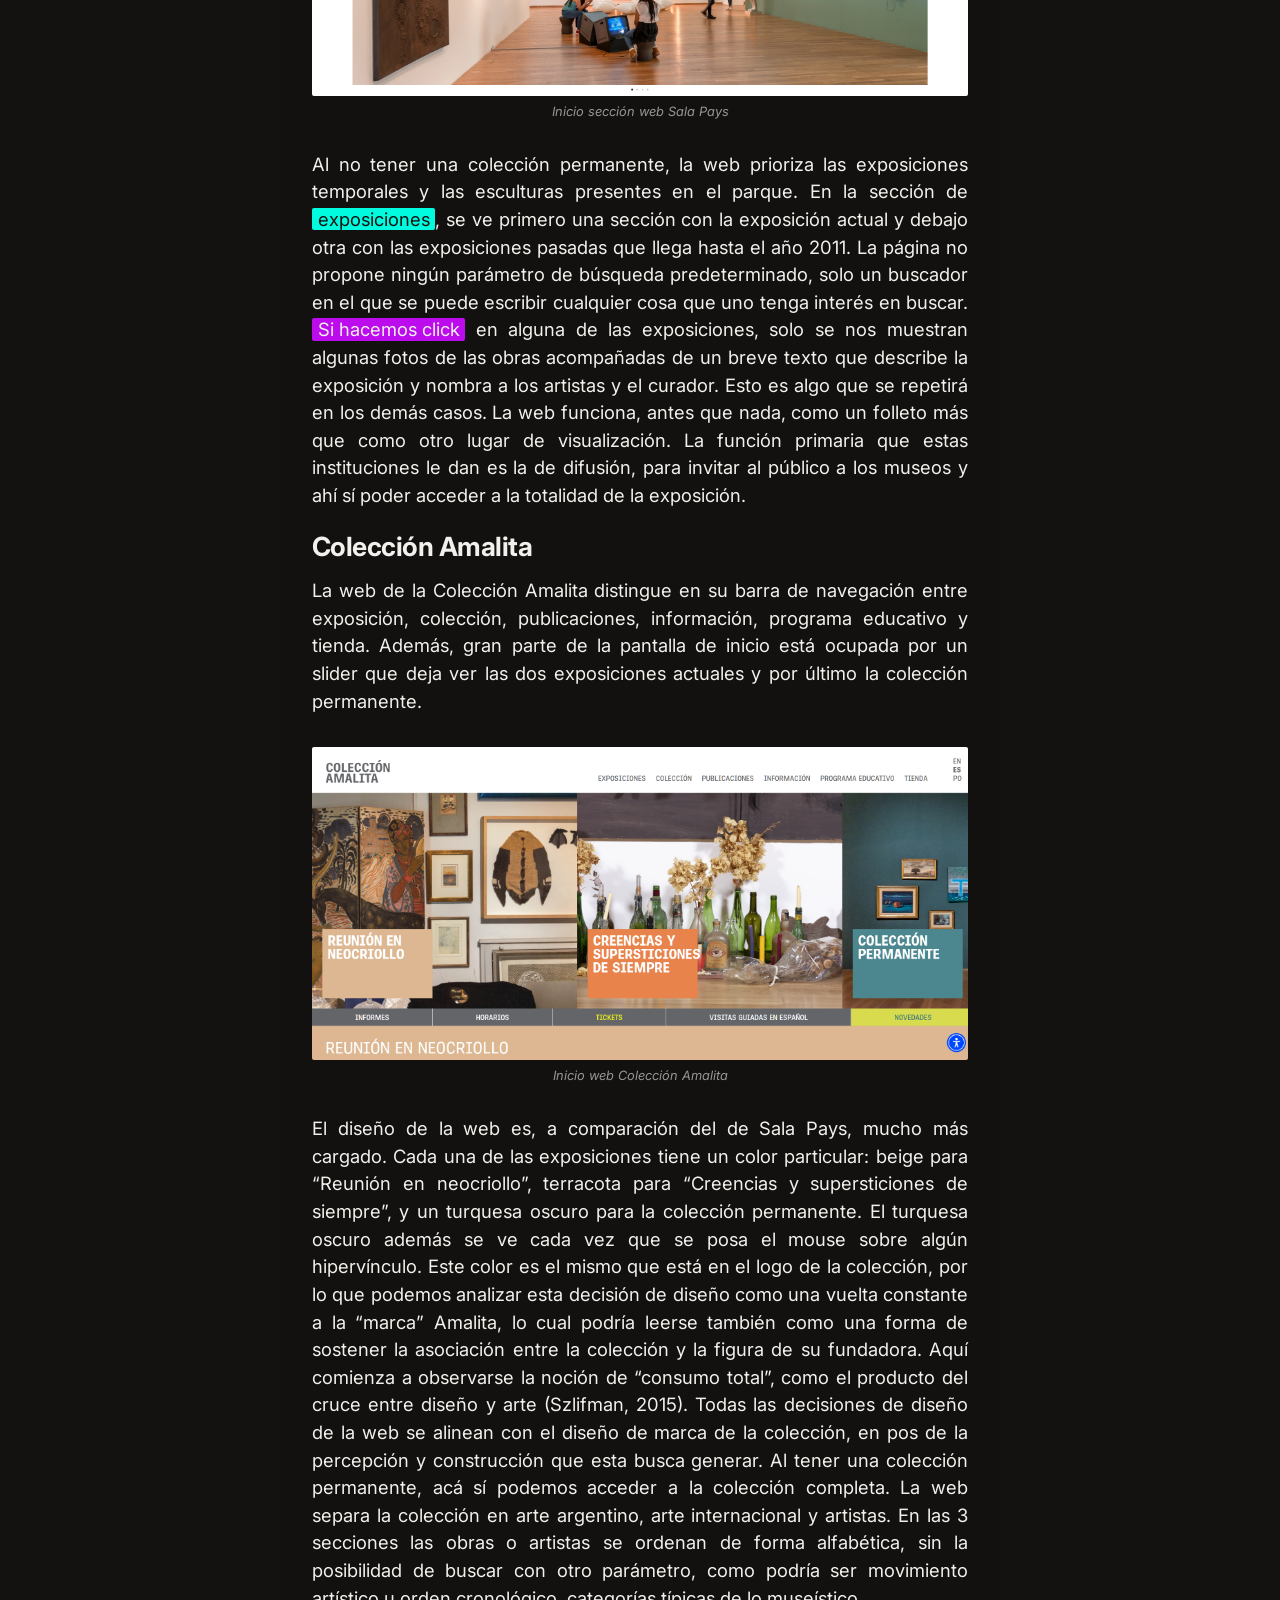
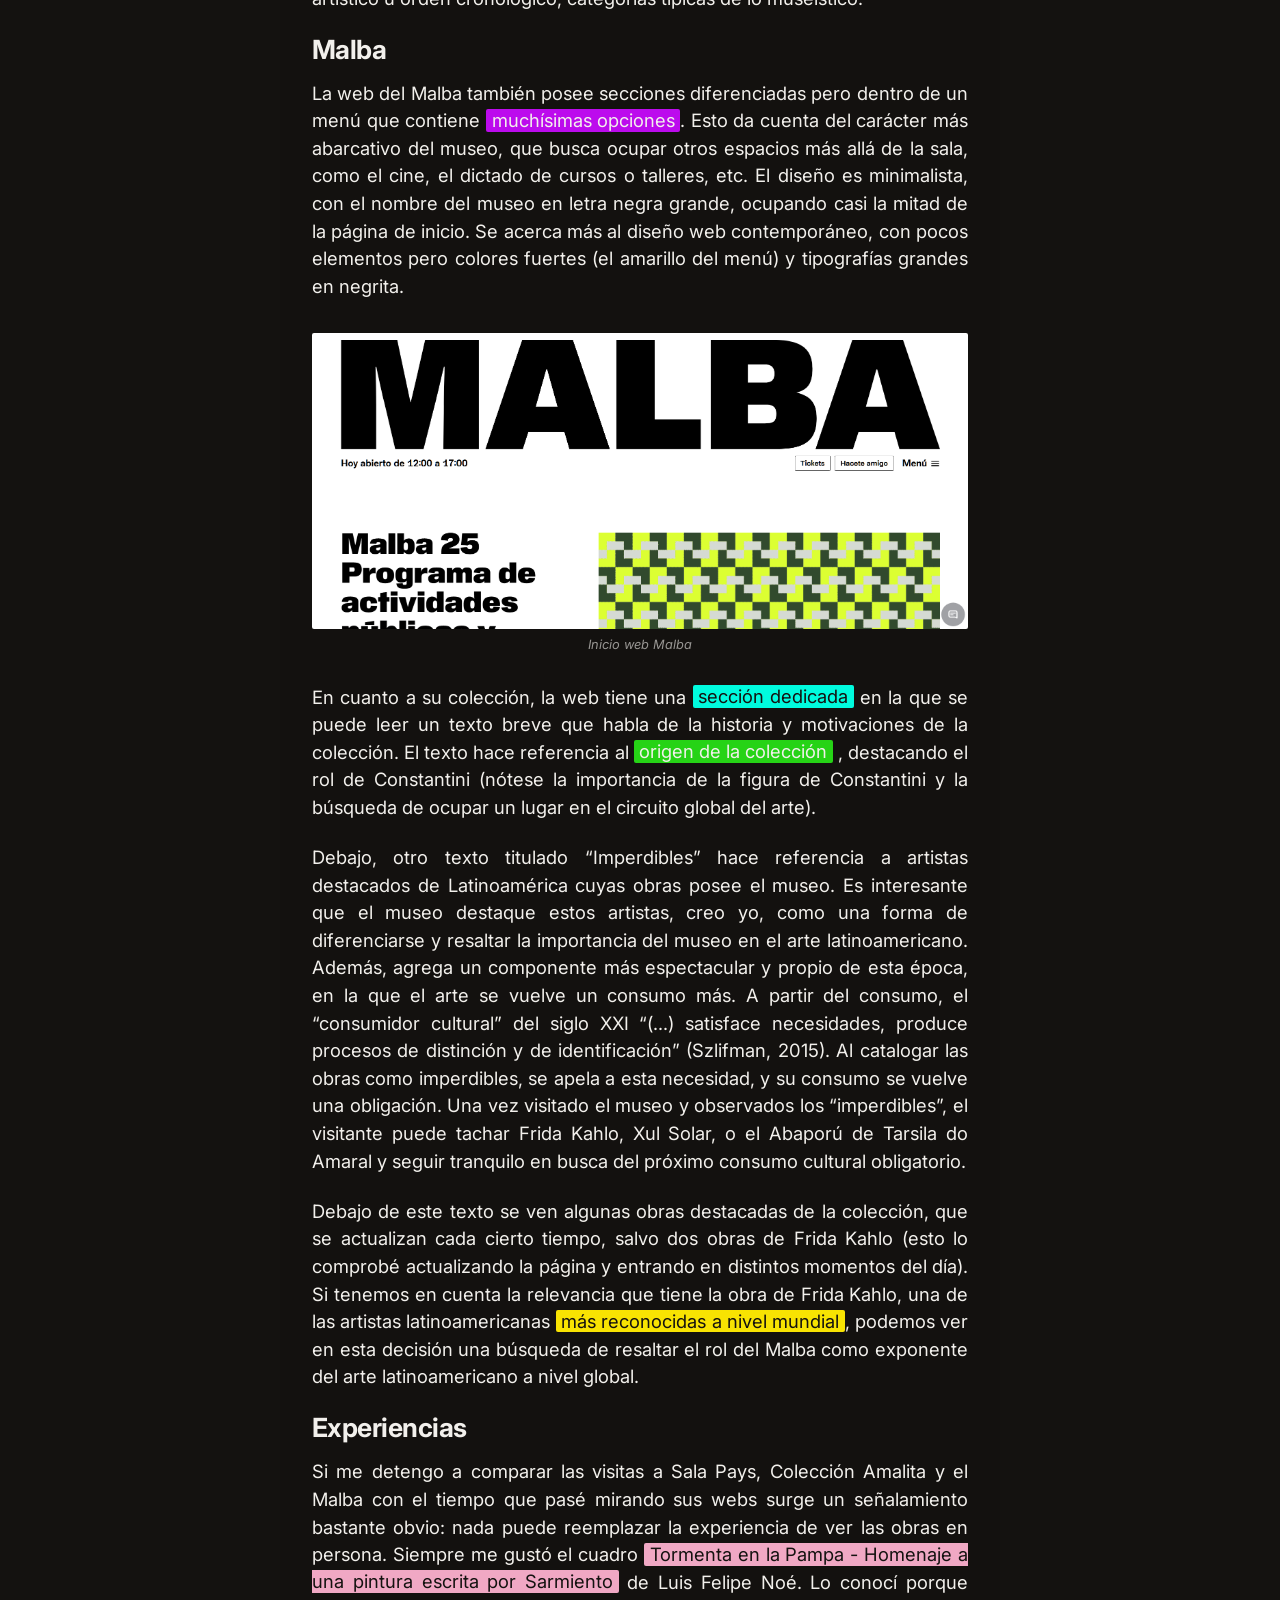
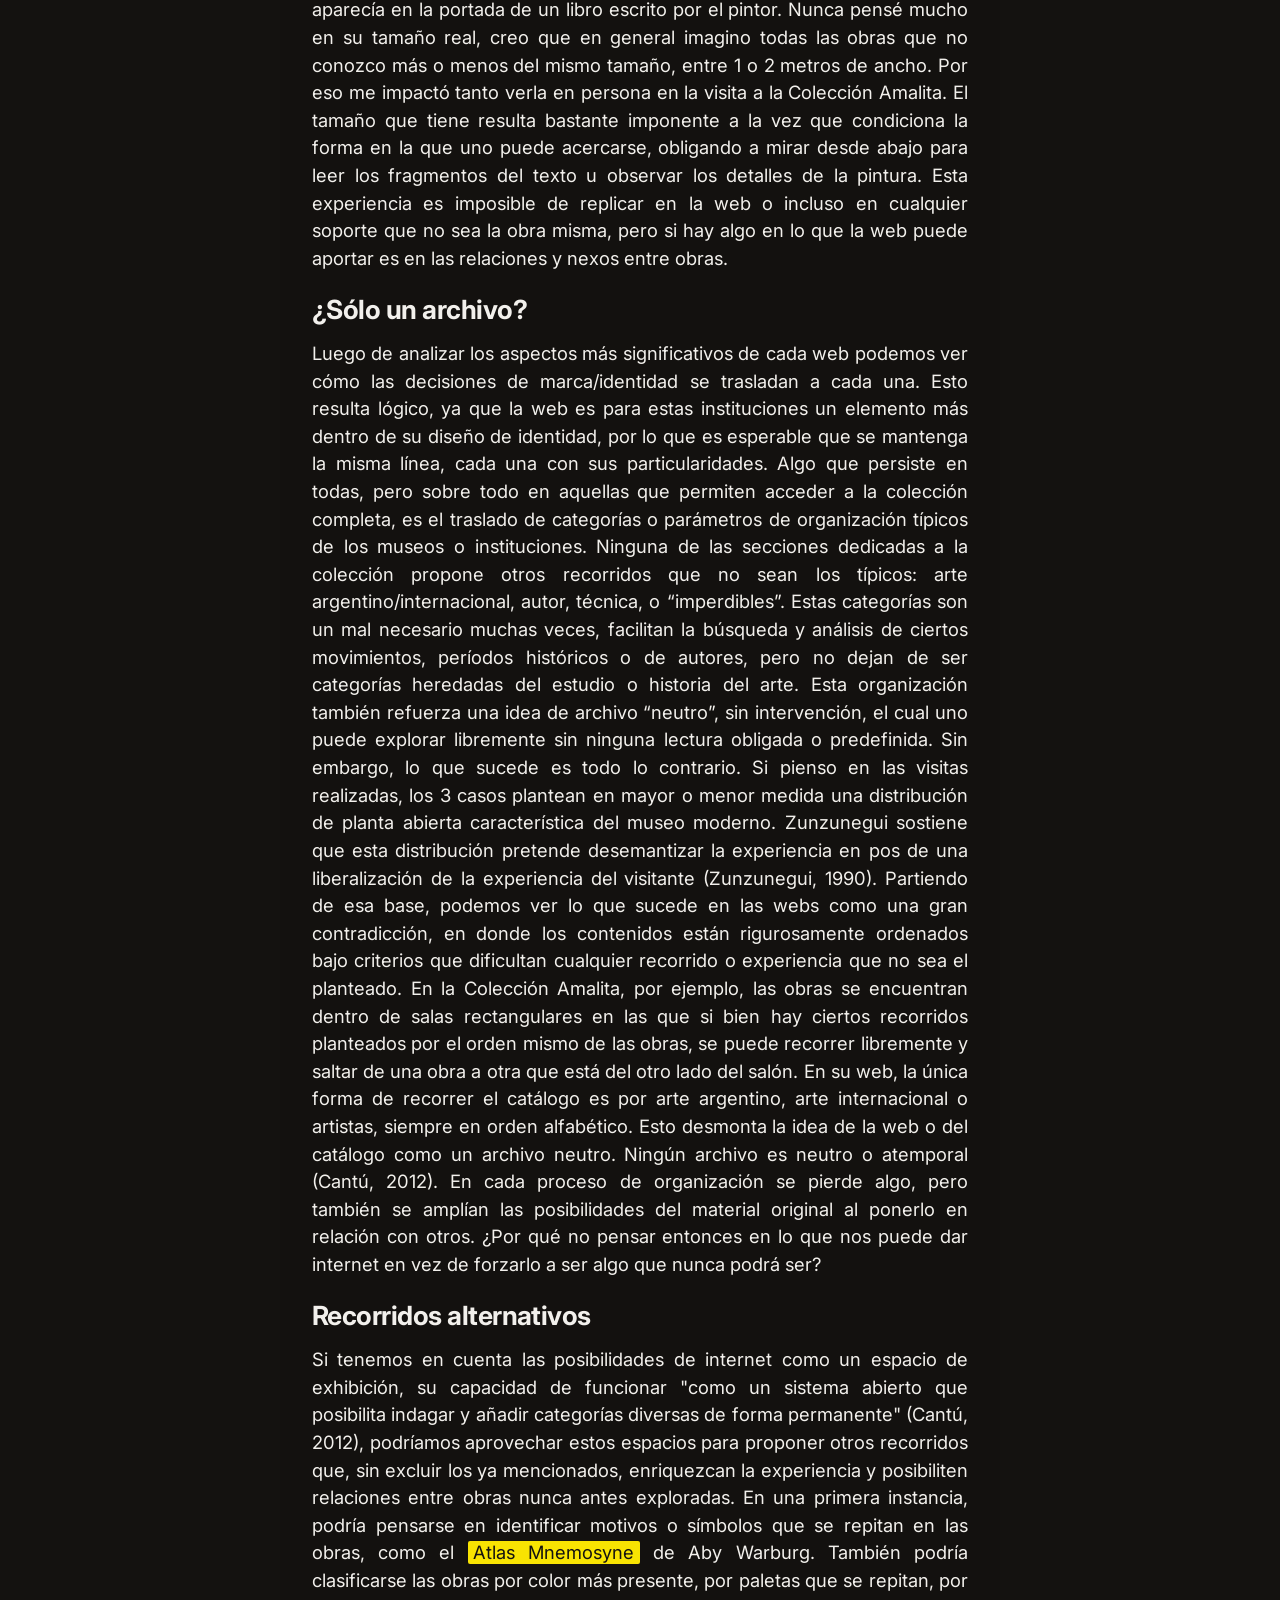
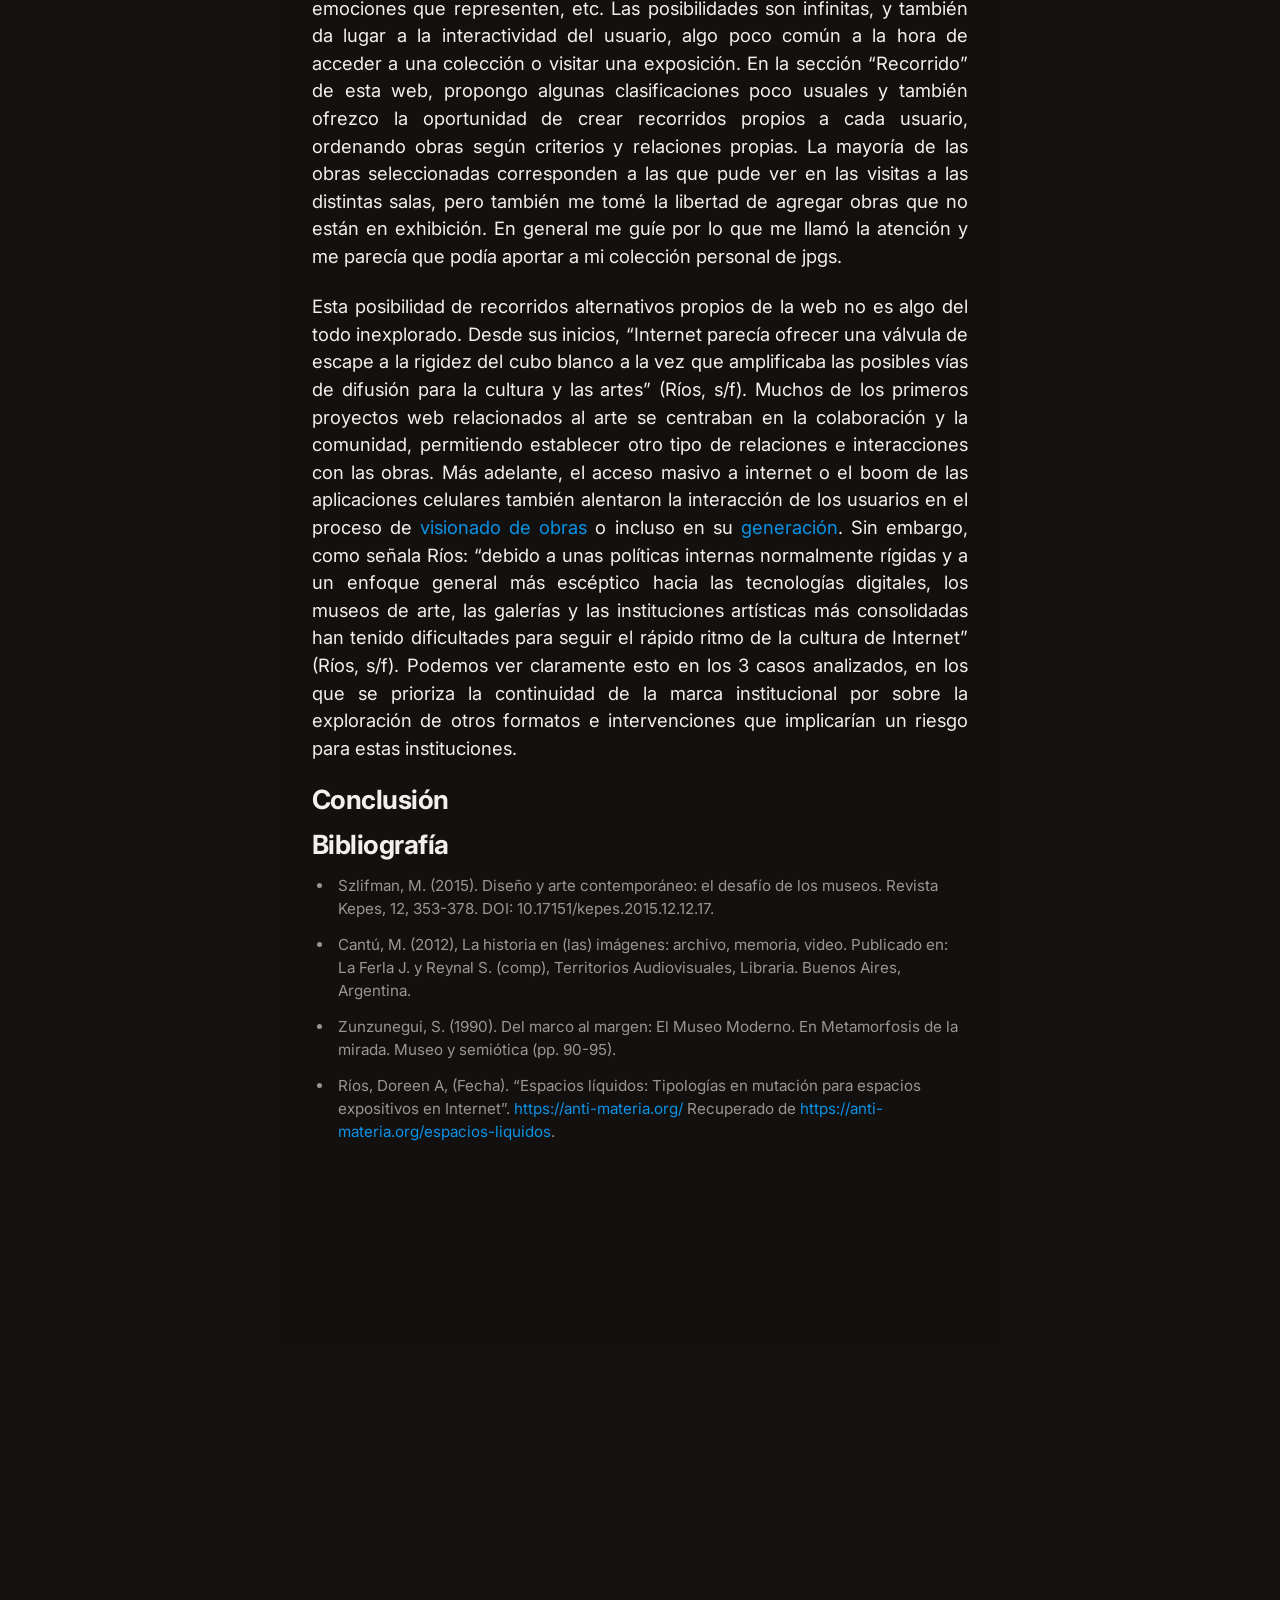
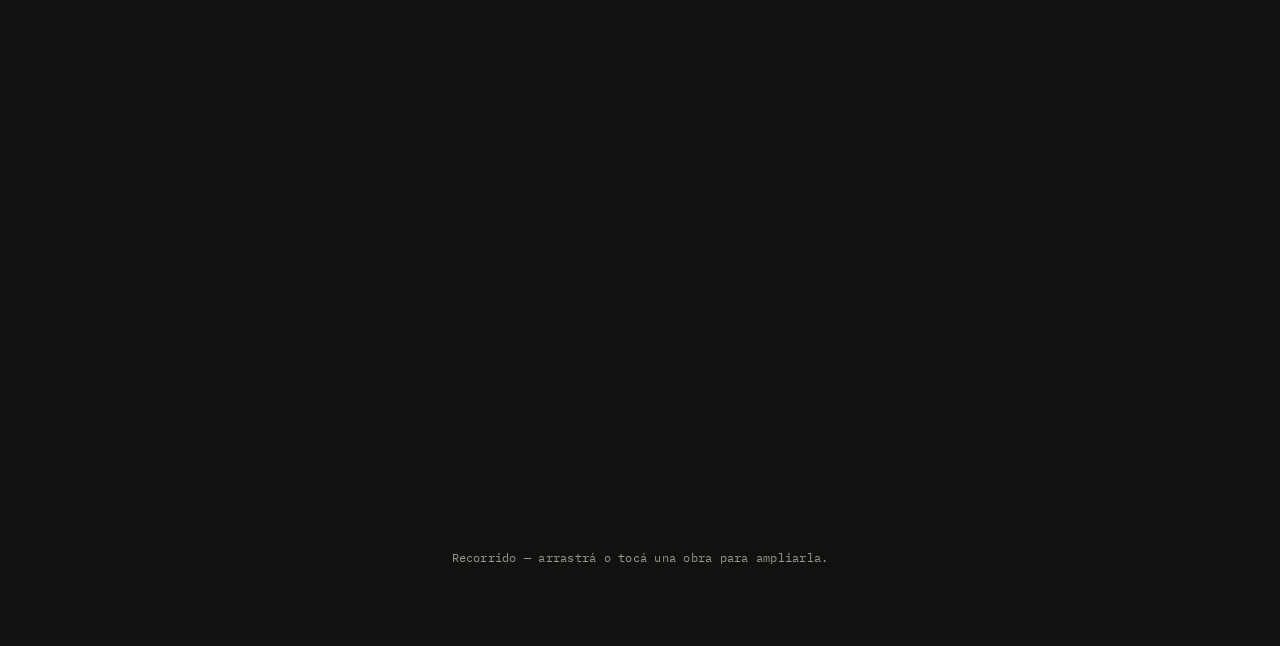
==== commit 244ee3fb: "redaccion - colores links" ====
--- a/index.html
+++ b/index.html
@@ -88,8 +88,8 @@
       <section class="essay-body">
         <h3>Introducción</h3>
         <p>
-          Antes de visitar un museo o sala, me gusta indagar en sus páginas web,
-          como una forma de anticiparme a lo que voy a ver y de acceder a información adicional
+          Antes de asistir a las visitas de cada museo o sala, me gusta indagar en sus páginas web,
+          como una forma de poder anticiparme a lo que voy a ver y de acceder a información adicional
           que pueda aportar a la visita. Una web resulta algo casi imprescindible para cualquier
           institución museística hoy en día. La posibilidad de poder consultar horarios, exposiciones activas,
           y catálogo es algo que cualquier visitante toma como algo dado, esperable. En la web, como en
@@ -99,12 +99,12 @@
           de <a href="https://parquedelamemoria.org.ar/arte-sala-pays/" target="_blank" rel="noopener">Sala Pays</a>,
           <a href="https://malba.org.ar/" target="_blank" rel="noopener">el Malba</a>, y
           <a href="https://coleccionamalita.org.ar/en" target="_blank" rel="noopener">la Colección Amalita</a>;
-          como también explorar las potencialidades y carencias de internet como un espacio de exhibición,
+          como también indagar en las potencialidades y pérdidas de internet como un espacio de exhibición,
           más allá de su uso como espacio de archivo o catálogo. Para ello me basaré en los textos
-          “Diseño y arte contemporáneo: el desafío de los museos”, de Mariel Szilfman en Revista Kepes, #12;
-          “La historia en (las) imágenes: archivo, memoria, video” de Mariela Cantú y
-          “Video y Teoría de las Imágenes: I. Máquinas de Imágenes: una cuestión de línea general”,
-          de Philippe Dubois en Vidéo, Cine, Godard.
+          “Diseño y arte contemporáneo: el desafío de los museos”, de Mariel Szlifman en Revista Kepes, #12;
+          “La historia en (las) imágenes: archivo, memoria, video” de Mariela Cantú,
+          “Del marco al margen: El Museo Moderno.”, de Zunzunegui, S y
+          “Espacios líquidos: Tipologías en mutación para espacios expositivos en Internet” de Doreen A. Ríos.
         </p>
       </section>
 
@@ -146,14 +146,14 @@
         </figure>
 
         <p>
-          El diseño de la web es, a comparación del de Sala Pays, mucho más cargado. Cada una de las exposiciones tiene un color particular: beige para “Reunión en neocriollo”, terracota para “Creencias y supersticiones de siempre”, y un turquesa oscuro para la colección permanente. El turquesa oscuro además se ve cada vez que se posa el mouse sobre algún hipervínculo. Este color es el mismo que está en el logo de la colección, por lo que podemos analizar esta decisión de diseño como una vuelta constante a la marca Amalita. Aquí comienza a observarse la noción de “consumo total”, como el producto del cruce entre diseño y arte (Szlifman, 2015). Todas las decisiones de diseño de la web se alinean con el diseño de marca de la colección, en pos de la percepción y construcción que esta busca generar. Al tener una colección permanente, acá sí podemos acceder a la colección completa. La web separa la colección en arte argentino, arte internacional y artistas. En las 3 secciones las obras o artistas se ordenan de forma alfabética, sin la posibilidad de buscar con otro parámetro, como podría ser movimiento artístico u orden cronológico, categorías típicas de lo museístico.  
+          El diseño de la web es, a comparación del de Sala Pays, mucho más cargado. Cada una de las exposiciones tiene un color particular: beige para “Reunión en neocriollo”, terracota para “Creencias y supersticiones de siempre”, y un turquesa oscuro para la colección permanente. El turquesa oscuro además se ve cada vez que se posa el mouse sobre algún hipervínculo. Este color es el mismo que está en el logo de la colección, por lo que podemos analizar esta decisión de diseño como una vuelta constante a la “marca” Amalita, lo cual podría leerse también como una forma de sostener la asociación entre la colección y la figura de su fundadora. Aquí comienza a observarse la noción de “consumo total”, como el producto del cruce entre diseño y arte (Szlifman, 2015). Todas las decisiones de diseño de la web se alinean con el diseño de marca de la colección, en pos de la percepción y construcción que esta busca generar. Al tener una colección permanente, acá sí podemos acceder a la colección completa. La web separa la colección en arte argentino, arte internacional y artistas. En las 3 secciones las obras o artistas se ordenan de forma alfabética, sin la posibilidad de buscar con otro parámetro, como podría ser movimiento artístico u orden cronológico, categorías típicas de lo museístico.  
         </p>
       </section>
       <section class="essay-body">
         <h3>Malba</h3>
         <p>
           La web del Malba también posee secciones diferenciadas pero dentro de un menú que contiene <span class="video-hover">
-            <span class="video-hover__trigger link-violeta">muchisimas opciones</span>
+            <span class="video-hover__trigger link-violeta">muchísimas opciones</span>
             <span class="video-hover__preview">
               <video src="images/cuerpotexto/malbapreview.mp4" muted loop playsinline></video>
             </span>
@@ -191,11 +191,48 @@
       </section>
 
       <section class="essay-body">
-        <h3>La web ¿sólo un archivo?</h3>
-        <p>
-          Luego de analizar los aspectos más significativos de cada web podemos ver cómo las decisiones de marca/identidad se trasladan a cada una. Esto resulta lógico, ya que la web es para estas instituciones un elemento más dentro de su diseño de identidad, por lo que es esperable que se mantenga la misma línea, cada una con sus particularidades. Sin embargo, algo que persiste en todas, pero sobre todo en aquellas que permiten acceder a la colección completa, es el traslado de categorías o parámetros de organización típicos de los museos. Ninguna de las secciones de colección propone otros recorridos que no sean los típicos: arte argentino/internacional, autor, técnica, etc. Estas categorías son un mal necesario muchas veces, facilitan el estudio o análisis de ciertos movimientos, períodos históricos o de autores, pero no dejan de ser categorías heredadas del estudio o historia del arte. Si tenemos en cuenta las posibilidades de internet como un espacio de exhibición, su capacidad de funcionar "como un sistema abierto que posibilita indagar y añadir categorías diversas de forma permanente" (Cantú, 2012), podríamos aprovechar estos espacios para proponer otros recorridos que, sin excluir los ya mencionados, enriquezcan la experiencia y posibiliten relaciones entre obras nunca antes exploradas. 
-
-        </p>
+        <h3>Experiencias</h3>
+        <p>
+          Si me detengo a comparar las visitas a Sala Pays, Colección Amalita y el Malba con el tiempo que pasé mirando sus webs surge un señalamiento bastante obvio: nada puede reemplazar la experiencia de ver las obras en persona. Siempre me gustó el cuadro <span class="image-hover">
+            <a href="https://coleccionamalita.org.ar/coleccion/tormenta-en-la-pampa-luis-felipe-noe-1991" target="_blank" rel="noopener" class="link-rosa">Tormenta en la Pampa - Homenaje a una pintura escrita por Sarmiento</a>
+            <span class="image-hover__preview">
+              <img src="images/amalita/01-noe-tormenta.jpg" alt="Tormenta en la Pampa. Homenaje a una pintura escrita por Sarmiento, de Luis Felipe Noé, colección Amalita">
+            </span>
+          </span> de Luis Felipe Noé. Lo conocí porque aparecía en la portada de un libro escrito por el pintor. Nunca pensé mucho en su tamaño real, creo que en general imagino todas las obras que no conozco más o menos del mismo tamaño, entre 1 o 2 metros de ancho. Por eso me impactó tanto verla en persona en la visita a la Colección Amalita. El tamaño que tiene resulta bastante imponente a la vez que condiciona la forma en la que uno puede acercarse, obligando a mirar desde abajo para leer los fragmentos del texto u observar los detalles de la pintura. Esta experiencia es imposible de replicar en la web o incluso en cualquier soporte que no sea la obra misma, pero si hay algo en lo que la web puede aportar es en las relaciones y nexos entre obras.
+        </p>
+      </section>
+
+      <section class="essay-body">
+        <h3>¿Sólo un archivo?</h3>
+        <p>
+          Luego de analizar los aspectos más significativos de cada web podemos ver cómo las decisiones de marca/identidad se trasladan a cada una. Esto resulta lógico, ya que la web es para estas instituciones un elemento más dentro de su diseño de identidad, por lo que es esperable que se mantenga la misma línea, cada una con sus particularidades. Algo que persiste en todas, pero sobre todo en aquellas que permiten acceder a la colección completa, es el traslado de categorías o parámetros de organización típicos de los museos o instituciones. Ninguna de las secciones dedicadas a la colección propone otros recorridos que no sean los típicos: arte argentino/internacional, autor, técnica, o “imperdibles”. Estas categorías son un mal necesario muchas veces, facilitan la búsqueda y análisis de ciertos movimientos, períodos históricos o de autores, pero no dejan de ser categorías heredadas del estudio o historia del arte. Esta organización también refuerza una idea de archivo “neutro”, sin intervención, el cual uno puede explorar libremente sin ninguna lectura obligada o predefinida. Sin embargo, lo que sucede es todo lo contrario. Si pienso en las visitas realizadas, los 3 casos plantean en mayor o menor medida una distribución de planta abierta característica del museo moderno. Zunzunegui sostiene que esta distribución pretende desemantizar la experiencia en pos de una liberalización de la experiencia del visitante (Zunzunegui, 1990). Partiendo de esa base, podemos ver lo que sucede en las webs como una gran contradicción, en donde los contenidos están rigurosamente ordenados bajo criterios que dificultan cualquier recorrido o experiencia que no sea el planteado. En la Colección Amalita, por ejemplo, las obras se encuentran dentro de salas rectangulares en las que si bien hay ciertos recorridos planteados por el orden mismo de las obras, se puede recorrer libremente y saltar de una obra a otra que está del otro lado del salón. En su web, la única forma de recorrer el catálogo es por arte argentino, arte internacional o artistas, siempre en orden alfabético. Esto desmonta la idea de la web o del catálogo como un archivo neutro. Ningún archivo es neutro o atemporal (Cantú, 2012). En cada proceso de organización se pierde algo, pero también se amplían las posibilidades del material original al ponerlo en relación con otros. ¿Por qué no pensar entonces en lo que nos puede dar internet en vez de forzarlo a ser algo que nunca podrá ser?
+        </p>
+      </section>
+
+      <section class="essay-body">
+        <h3>Recorridos alternativos</h3>
+        <p>
+          Si tenemos en cuenta las posibilidades de internet como un espacio de exhibición, su capacidad de funcionar "como un sistema abierto que posibilita indagar y añadir categorías diversas de forma permanente" (Cantú, 2012), podríamos aprovechar estos espacios para proponer otros recorridos que, sin excluir los ya mencionados, enriquezcan la experiencia y posibiliten relaciones entre obras nunca antes exploradas. En una primera instancia, podría pensarse en identificar motivos o símbolos que se repitan en las obras, como el <a href="https://proyectoidis.org/atlas-mnemosyne/" target="_blank" rel="noopener" class="link-amarillo" >Atlas Mnemosyne</a> de Aby Warburg. También podría clasificarse las obras por color más presente, por paletas que se repitan, por emociones que representen, etc. Las posibilidades son infinitas, y también da lugar a la interactividad del usuario, algo poco común a la hora de acceder a una colección o visitar una exposición. En la sección “Recorrido” de esta web, propongo algunas clasificaciones poco usuales y también ofrezco la oportunidad de crear recorridos propios a cada usuario, ordenando obras según criterios y relaciones propias. La mayoría de las obras seleccionadas corresponden a las que pude ver en las visitas a las distintas salas, pero también me tomé la libertad de agregar obras que no están en exhibición. En general me guíe por lo que me llamó la atención y me parecía que podía aportar a mi colección personal de jpgs.
+        </p>
+        <p>
+          Esta posibilidad de recorridos alternativos propios de la web no es algo del todo inexplorado. Desde sus inicios, “Internet parecía ofrecer una válvula de escape a la rigidez del cubo blanco a la vez que amplificaba las posibles vías de difusión para la cultura y las artes” (Ríos, s/f). Muchos de los primeros proyectos web relacionados al arte se centraban en la colaboración y la comunidad, permitiendo establecer otro tipo de relaciones e interacciones con las obras. Más adelante, el acceso masivo a internet o el boom de las aplicaciones celulares también alentaron la interacción de los usuarios en el proceso de <a href="[link]">visionado de obras</a> o incluso en su <a href="[link]">generación</a>. Sin embargo, como señala Ríos: “debido a unas políticas internas normalmente rígidas y a un enfoque general más escéptico hacia las tecnologías digitales, los museos de arte, las galerías y las instituciones artísticas más consolidadas han tenido dificultades para seguir el rápido ritmo de la cultura de Internet” (Ríos, s/f). Podemos ver claramente esto en los 3 casos analizados, en los que se prioriza la continuidad de la marca institucional por sobre la exploración de otros formatos e intervenciones que implicarían un riesgo para estas instituciones.
+        </p>
+      </section>
+
+      <section class="essay-body">
+        <h3>Conclusión</h3>
+        <!-- todavía sin texto -->
+      </section>
+
+      <section class="essay-body">
+        <h3>Bibliografía</h3>
+        <ul class="bibliografia">
+          <li>Szlifman, M. (2015). Diseño y arte contemporáneo: el desafío de los museos. Revista Kepes, 12, 353-378. DOI: 10.17151/kepes.2015.12.12.17.</li>
+          <li>Cantú, M. (2012), La historia en (las) imágenes: archivo, memoria, video. Publicado en: La Ferla J. y Reynal S. (comp), Territorios Audiovisuales, Libraria. Buenos Aires, Argentina.</li>
+          <li>Zunzunegui, S. (1990). Del marco al margen: El Museo Moderno. En Metamorfosis de la mirada. Museo y semiótica (pp. 90-95).</li>
+          <li>Ríos, Doreen A, (Fecha). “Espacios líquidos: Tipologías en mutación para espacios expositivos en Internet”. <a href="https://anti-materia.org/" target="_blank" rel="noopener">https://anti-materia.org/</a> Recuperado de <a href="https://anti-materia.org/espacios-liquidos" target="_blank" rel="noopener">https://anti-materia.org/espacios-liquidos</a>.</li>
+        </ul>
+      </section>
       <!-- Podés seguir agregando <section class="essay-body"> por cada tema
            nuevo, siempre con su propio <h3> y <p> bien cerrados. -->
     </main>
--- a/css/style.css
+++ b/css/style.css
@@ -641,6 +641,23 @@
   margin: 0 0 1.4rem;
 }
 
+/* Lista de bibliografía (sección "Bibliografía") — más chica que el cuerpo
+   normal, sin justificar (una cita con guiones/URL se ve rara justificada)
+   y con sangría francesa simple para que cada referencia se lea como un
+   bloque propio. */
+.essay-body ul.bibliografia {
+  font-family: var(--sans);
+  font-size: 0.95rem;
+  line-height: 1.5;
+  color: var(--ink-tenue);
+  margin: 0 0 1.4rem;
+  padding-left: 1.4rem;
+}
+.essay-body ul.bibliografia li {
+  margin-bottom: 0.85rem;
+  padding-left: 0.2rem;
+}
+
 .essay-figure {
   margin: 2rem auto;
   text-align: center;
@@ -685,7 +702,7 @@
 
 .link-azul { color: #0b93e8; } /* webs museos */
 .link-turquesa {
-  color: var(--ink);
+  color: var(--paper);
   background: #00fbde;
   padding: 0.02em 0.3em;
   border-radius: 2px;
@@ -697,7 +714,7 @@
   border-radius: 2px;
 } /* videos hover */
 .link-amarillo {
-  color: var(--ink);
+  color: var(--paper);
   background: #f8e302;
   padding: 0.02em 0.3em;
   border-radius: 2px;
@@ -708,6 +725,12 @@
   padding: 0.02em 0.3em;
   border-radius: 2px;
 }  /* citas de webs */
+.link-rosa {
+  color: var(--paper);
+  background: #f0a8c4;
+  padding: 0.02em 0.3em;
+  border-radius: 2px;
+} /* obras con preview de imagen al hacer hover */
 
 /* ==========================================================================
    PREVIEW DE VIDEO EN HOVER
@@ -751,6 +774,48 @@
 .video-hover:hover .video-hover__preview {
   opacity: 1;
 }
+/* ==========================================================================
+   PREVIEW DE IMAGEN EN HOVER
+   Mismo mecanismo que el de video de arriba, pero para una foto suelta en
+   vez de un <video> — no hace falta nada de JS acá (una imagen no tiene
+   play/pause que manejar). Envolvé el disparador (acá sí puede ser
+   directamente el <a> del link real, ya que solo alterna opacity por CSS)
+   en <span class="image-hover"> junto con un
+   <span class="image-hover__preview"><img>...</span>. */
+.image-hover {
+  position: relative;
+  /* inline, no inline-block: con inline-block el navegador trata todo el
+     texto del link como un solo bloque indivisible, y si no entra en lo
+     que queda del renglón lo empuja entero a la línea siguiente — eso deja
+     la línea anterior con pocas palabras, que el justificado estira con
+     espacios enormes. Con inline puede cortar el texto del link como
+     cualquier otra palabra, y el preview absoluto sigue funcionando igual
+     (position: relative alcanza como referencia, no hace falta block). */
+  display: inline;
+}
+.image-hover__preview {
+  position: absolute;
+  bottom: 100%;
+  left: 50%;
+  transform: translateX(-50%) translateY(-8px);
+  width: 320px;
+  opacity: 0;
+  pointer-events: none;
+  transition: opacity 0.15s ease;
+  z-index: 6; /* por encima del texto, por debajo del lightbox (10) */
+  box-shadow: 8px 8px 0 rgba(0, 0, 0, 0.5);
+  border-radius: 4px;
+  overflow: hidden;
+}
+.image-hover__preview img {
+  display: block;
+  width: 100%;
+  height: auto;
+}
+.image-hover:hover .image-hover__preview {
+  opacity: 1;
+}
+
 .quote-hover {
   position: relative;
   display: inline-block;
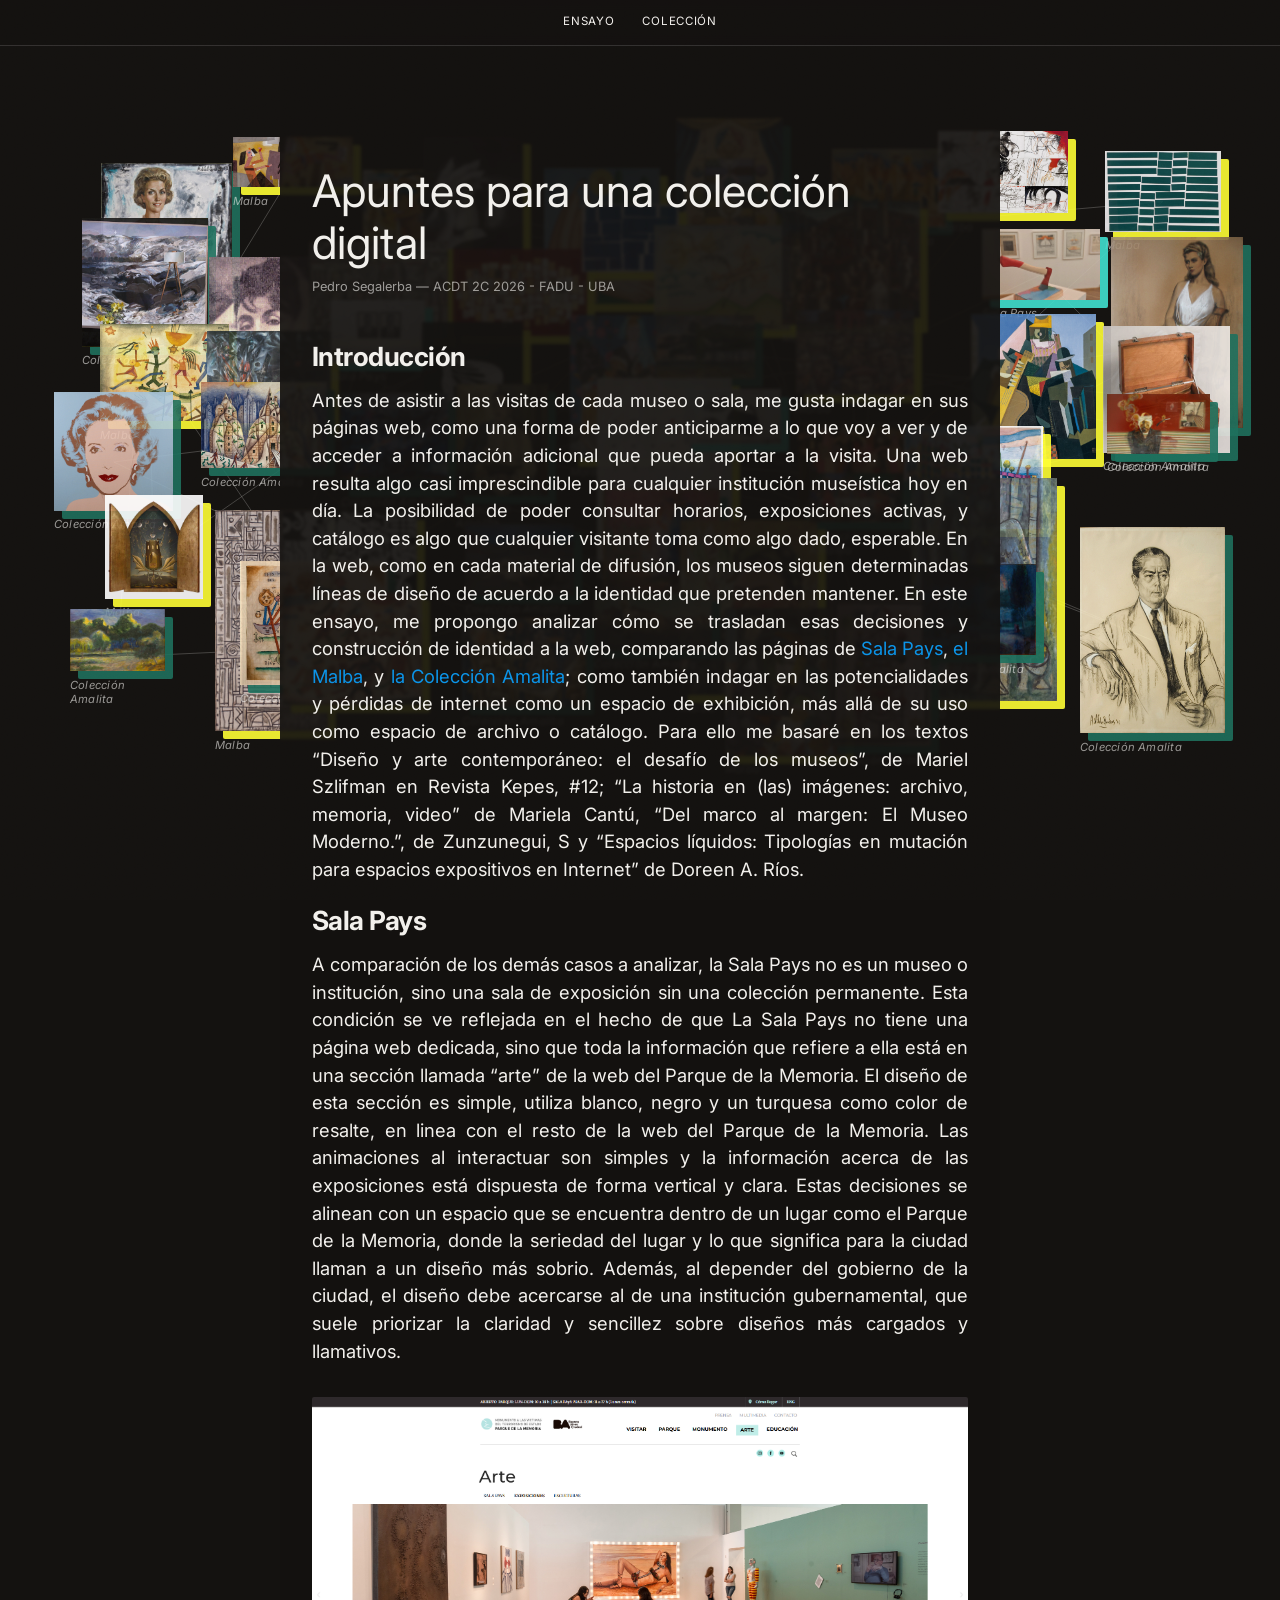
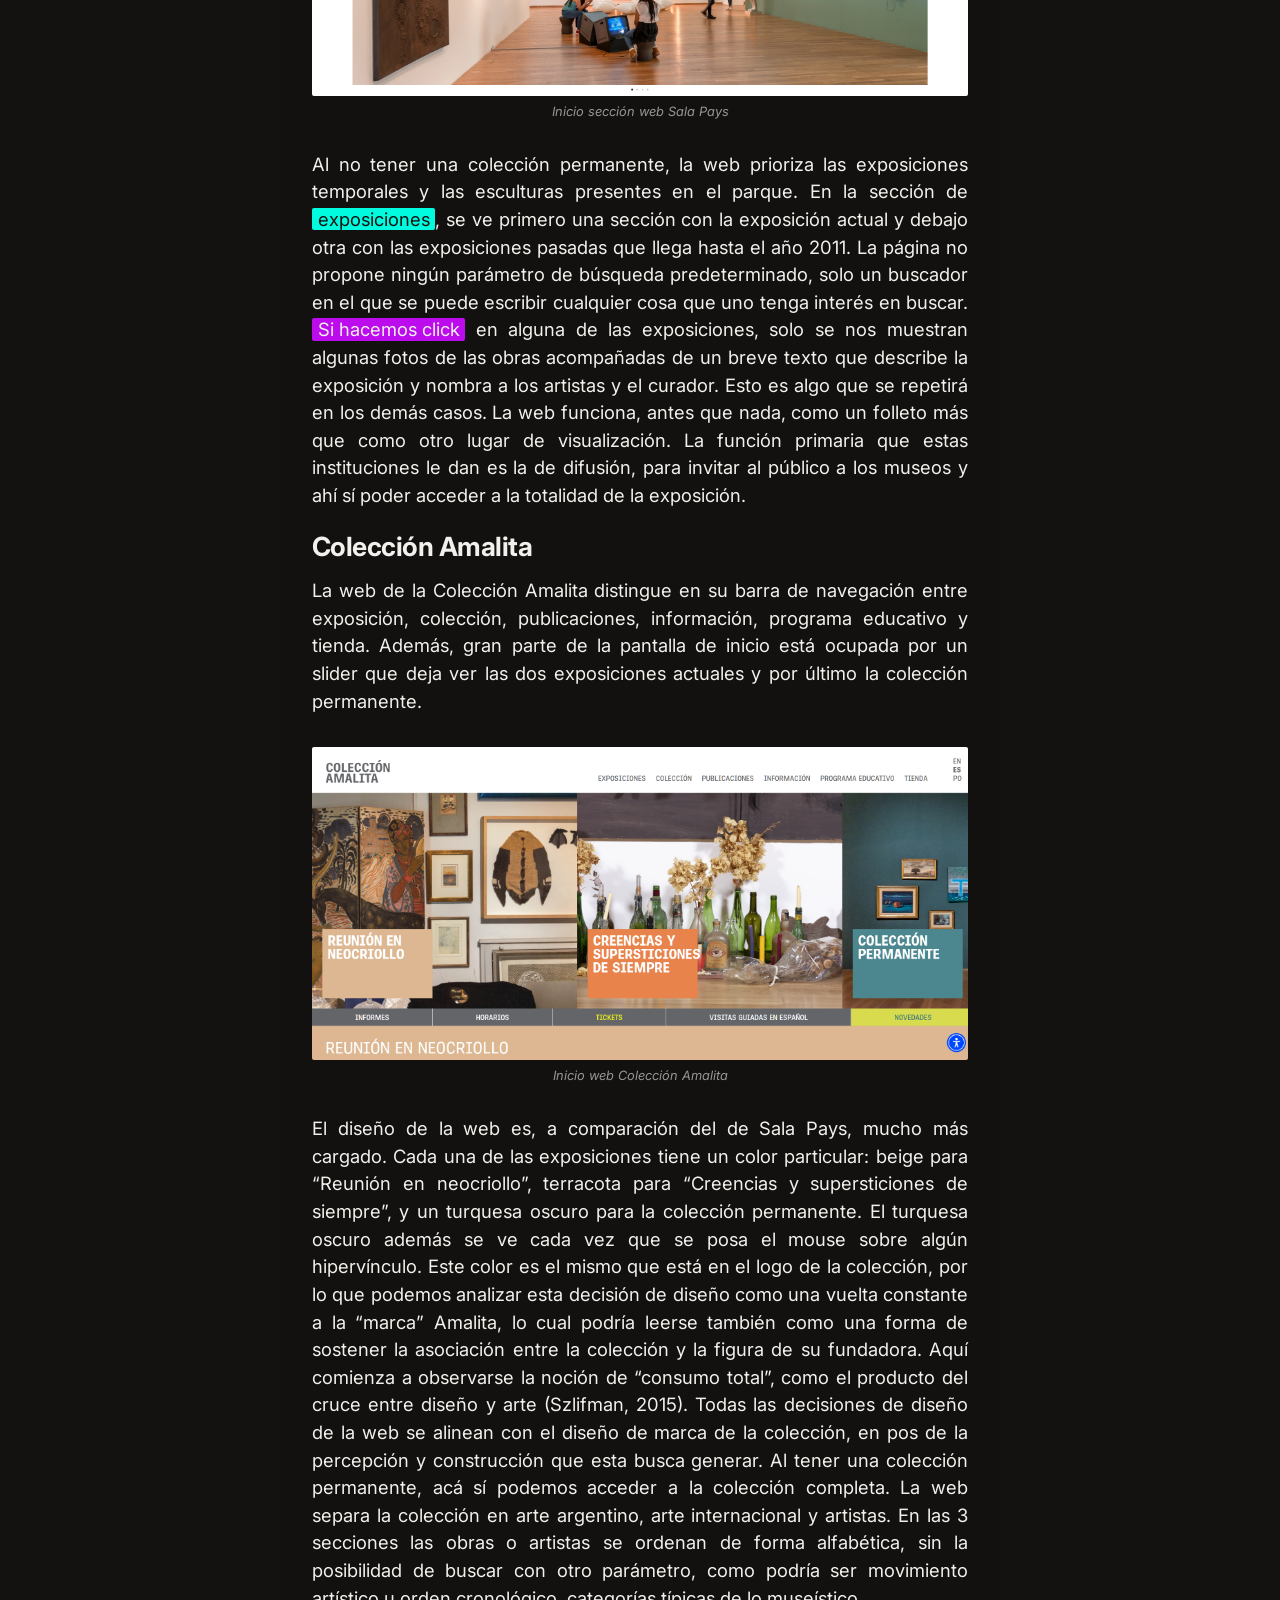
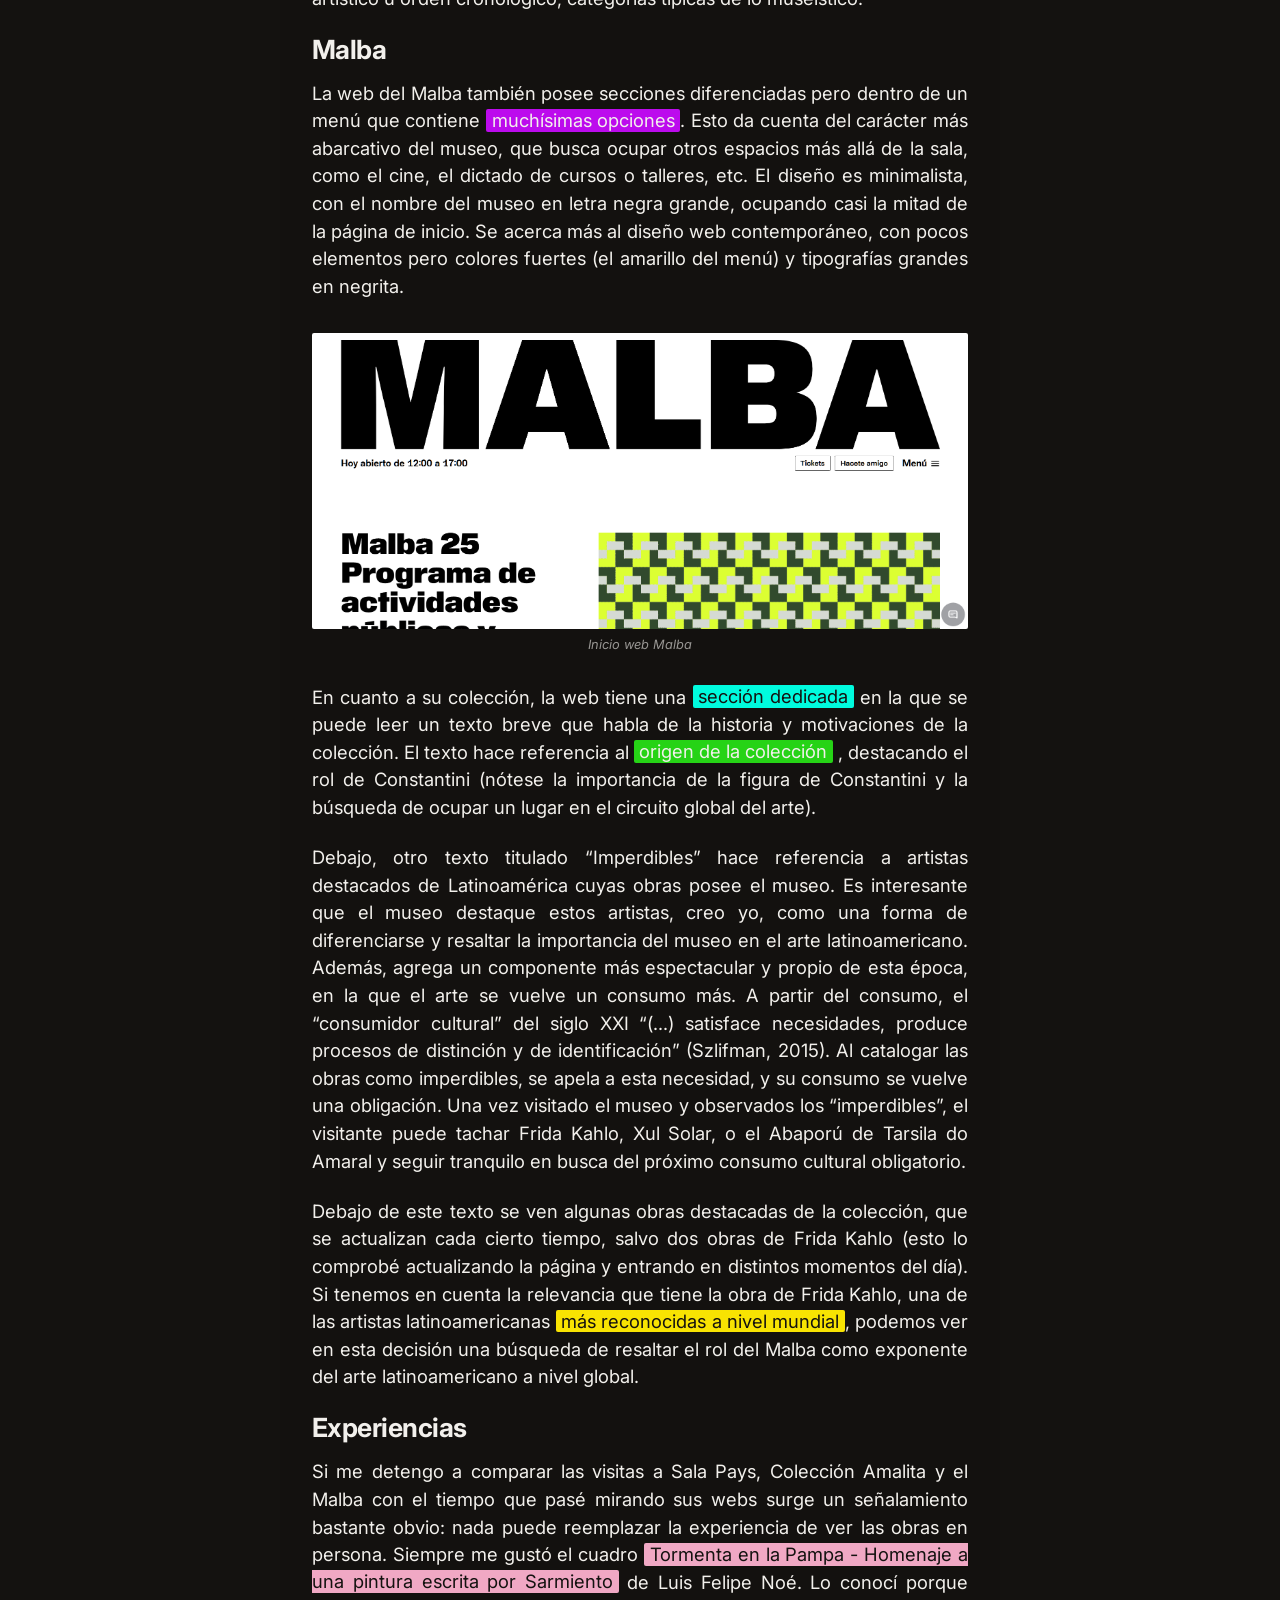
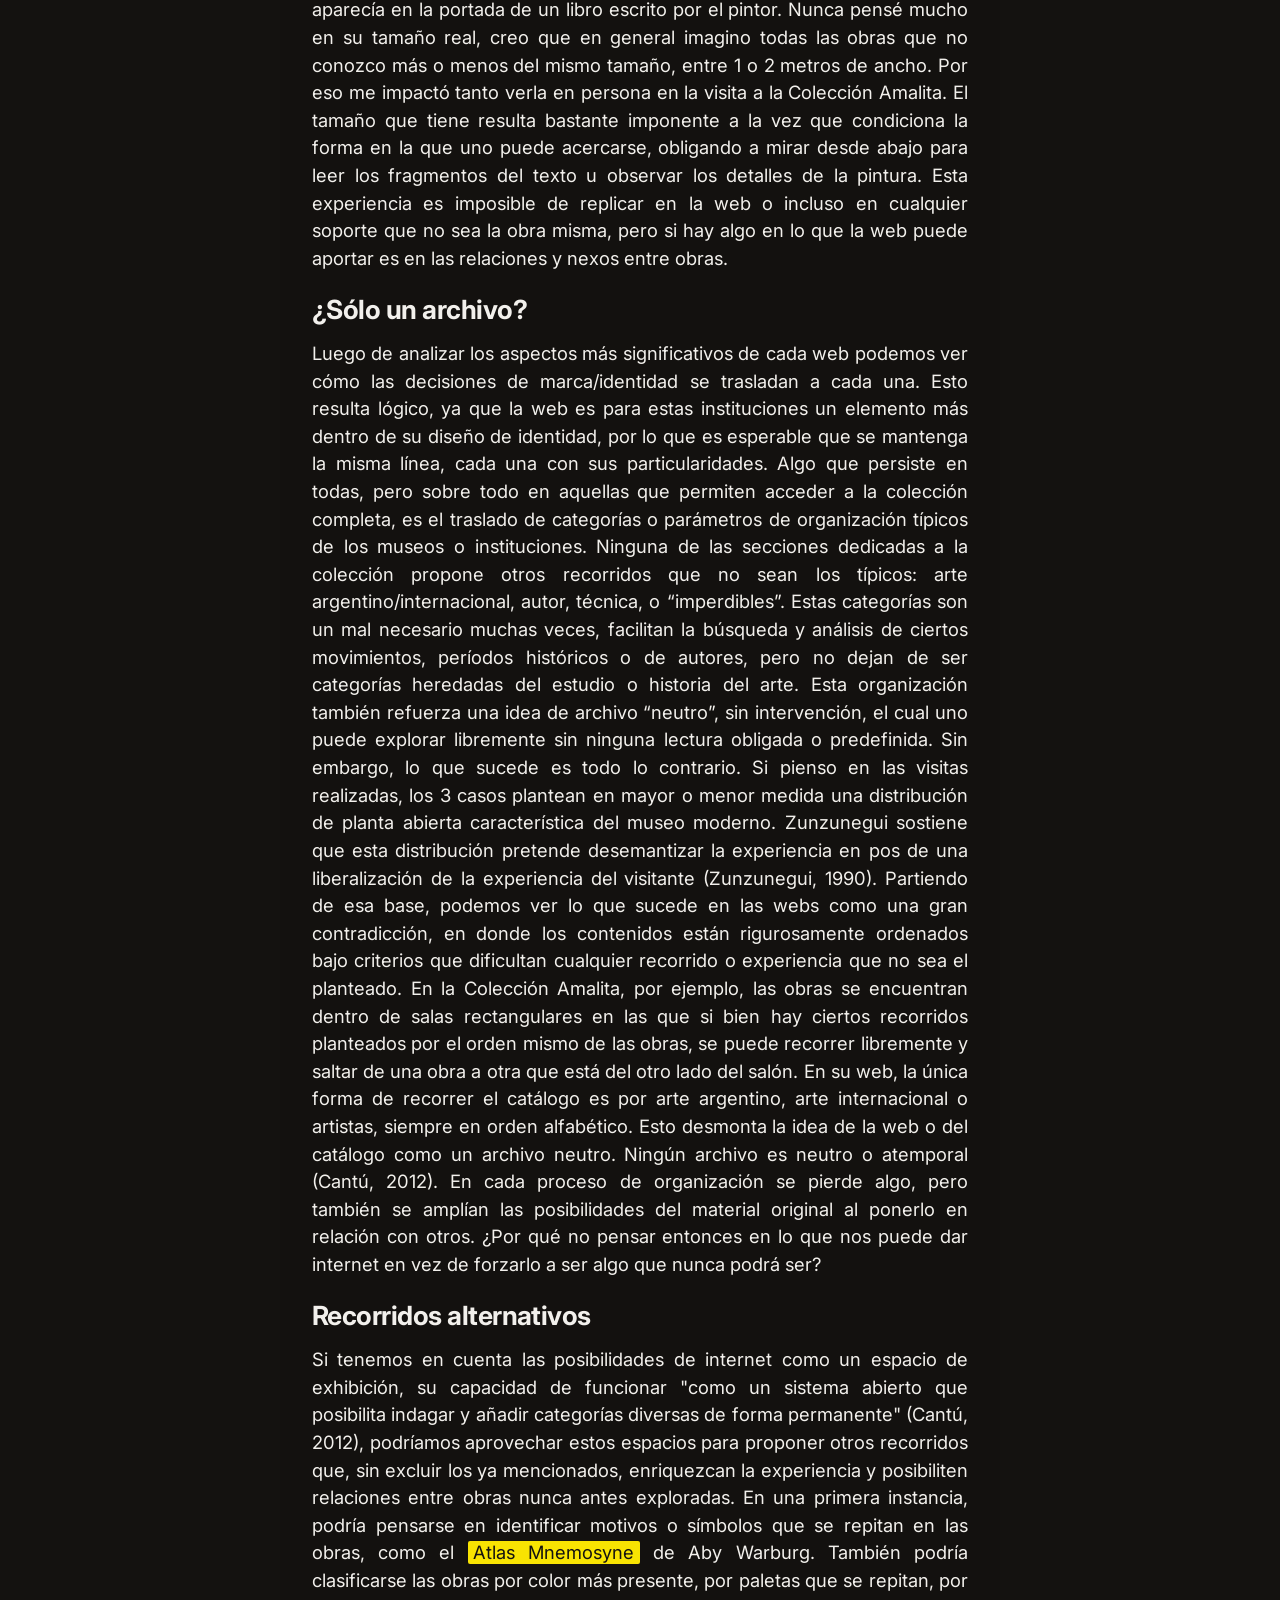
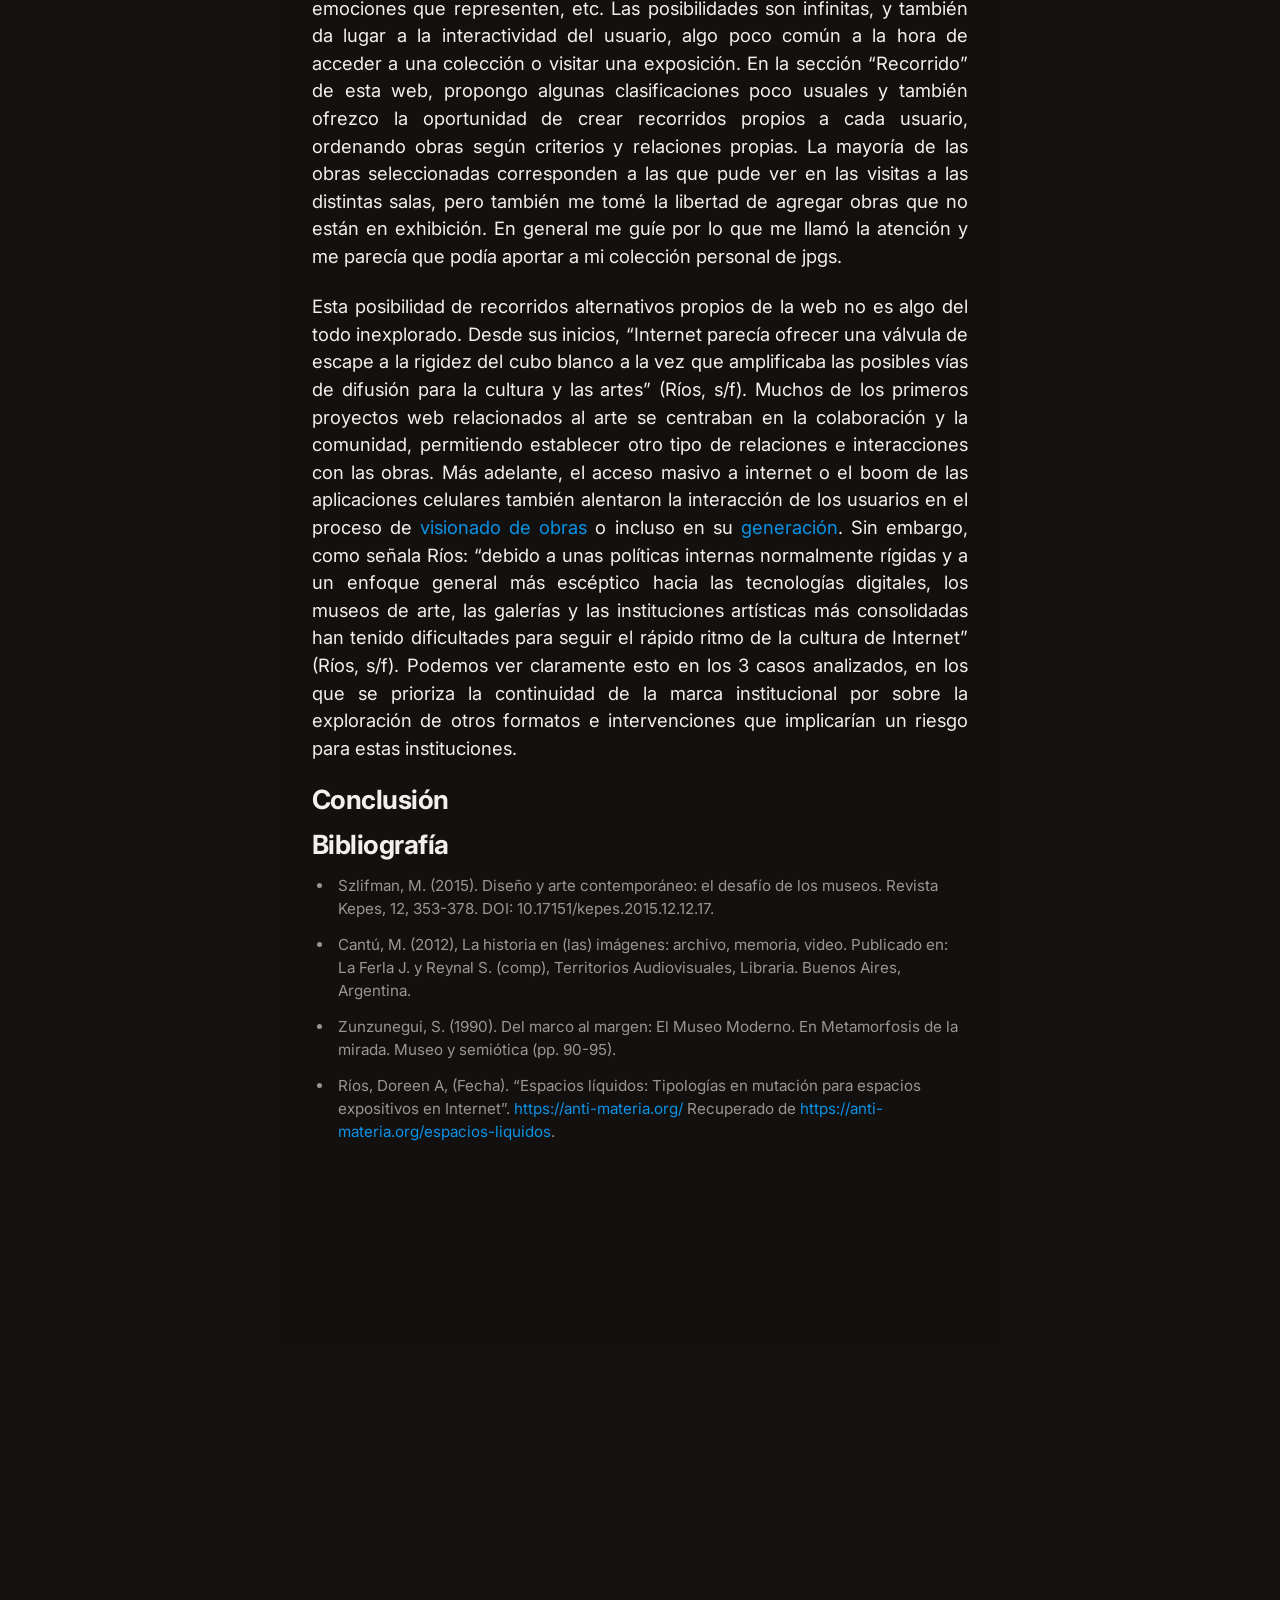
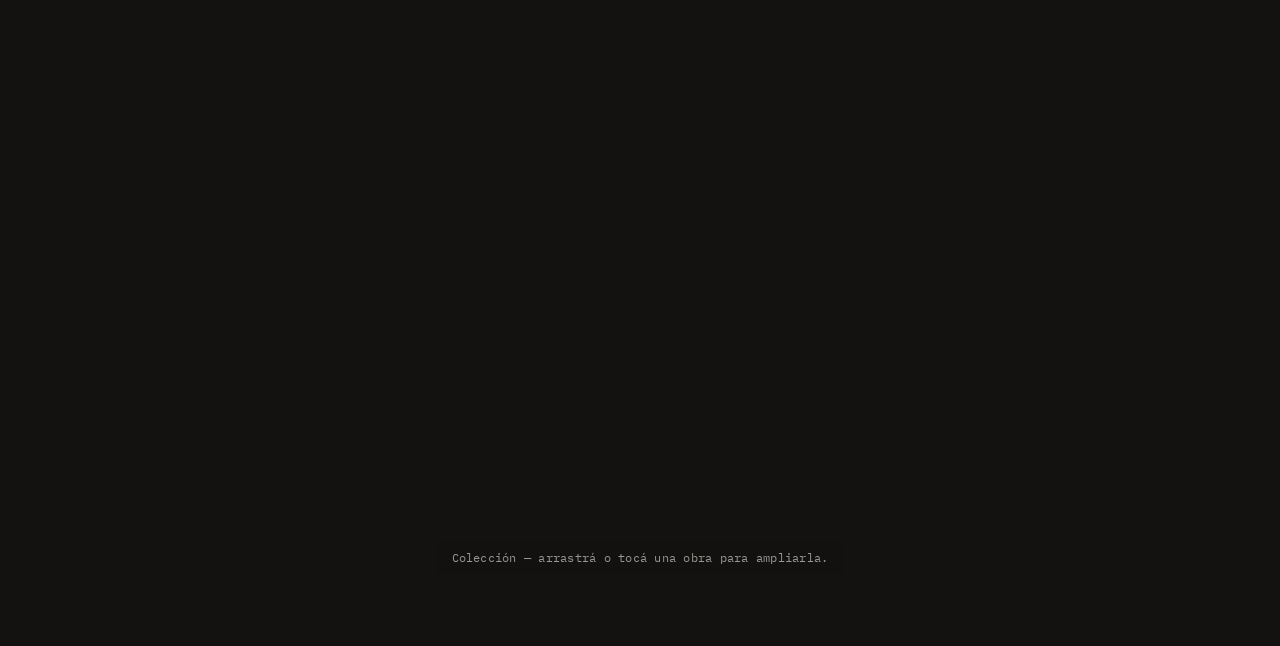
==== commit 8362c4ad: "html" ====
--- a/index.html
+++ b/index.html
@@ -18,7 +18,7 @@
   =================================================================== -->
   <nav class="site-nav" aria-label="Secciones del sitio">
     <a href="#ensayo">Ensayo</a>
-    <a href="#recorrido">Recorrido</a>
+    <a href="#recorrido">Colección</a>
   </nav>
 
   <!-- ===================================================================
@@ -55,21 +55,52 @@
   </nav>
 
   <!-- ===================================================================
-       LEYENDA DE CONEXIONES — barra fija abajo. Arranca con dos controles
-       fijos escritos acá a mano (armar/reiniciar el "recorrido propio",
-       ver script.js sección RECORRIDO PROPIO) y a partir de ahí sigue un
-       botón por cada criterio de conexión que realmente existe entre las
-       obras (ej. "pintura", "rostro") — esos los agrega solo script.js a
-       partir de las conexiones ya calculadas, no hace falta tocarlos acá.
-       Al pasar el mouse por una obra o clickear uno de estos botones se
-       resaltan las conexiones/obras correspondientes.
+       LEYENDA DE CONEXIONES — barra fija abajo. Fila de controles fijos
+       escritos acá a mano (armar/reiniciar "mi colección", ver script.js
+       sección RECORRIDO PROPIO, y el botón que abre/cierra el panel de
+       criterios) y, debajo, el panel de criterios propiamente dicho —
+       arranca cerrado (hay que apretar el botón para verlo). Adentro del
+       panel, script.js reparte solo los botones de criterio que realmente
+       existen entre las obras (ej. "pintura", "rostro") en 4 grupos fijos
+       (motivo, emoción, técnica, década — mismos colores que ya tenían),
+       cada uno en su contenedor con data-tipo-items correspondiente; no
+       hace falta tocar esto a mano al sumar obras nuevas. Al pasar el
+       mouse por una obra o clickear uno de estos botones se resaltan las
+       conexiones/obras correspondientes.
   =================================================================== -->
   <nav id="leyenda-conexiones" class="leyenda-conexiones" aria-label="Criterios de conexión entre obras">
-    <button type="button" id="boton-recorrido-propio" class="leyenda-conexiones__item leyenda-conexiones__item--recorrido-propio" aria-pressed="false">Armar mi recorrido</button>
-    <button type="button" id="boton-reiniciar-recorrido" class="leyenda-conexiones__item leyenda-conexiones__item--reiniciar" hidden>Reiniciar recorrido</button>
-    <span id="recorrido-propio-hint" class="recorrido-propio-hint" hidden>Clickeá las obras en el orden que quieras — clickeá una ya elegida para sacarla.</span>
-    <span class="leyenda-conexiones__separador" aria-hidden="true"></span>
+    <div class="leyenda-conexiones__controles">
+      <button type="button" id="boton-recorrido-propio" class="leyenda-conexiones__item leyenda-conexiones__item--recorrido-propio" aria-pressed="false">Armar mi colección</button>
+      <button type="button" id="boton-reiniciar-recorrido" class="leyenda-conexiones__item leyenda-conexiones__item--reiniciar" hidden>Reiniciar colección</button>
+      <span id="recorrido-propio-hint" class="recorrido-propio-hint" hidden>Clickeá las obras en el orden que quieras — clickeá una ya elegida para sacarla.</span>
+      <span class="leyenda-conexiones__separador" aria-hidden="true"></span>
+      <button type="button" id="boton-criterios" class="leyenda-conexiones__item leyenda-conexiones__toggle-criterios" aria-expanded="false" aria-controls="criterios-panel">Criterios de conexión</button>
+    </div>
+    <div id="criterios-panel" class="criterios-panel" hidden>
+      <div class="criterios-panel__grupo" data-tipo-grupo="motivo">
+        <span class="criterios-panel__etiqueta criterios-panel__etiqueta--motivo">Motivo</span>
+        <div class="criterios-panel__items" data-tipo-items="motivo"></div>
+      </div>
+      <div class="criterios-panel__grupo" data-tipo-grupo="emocion">
+        <span class="criterios-panel__etiqueta criterios-panel__etiqueta--emocion">Emoción</span>
+        <div class="criterios-panel__items" data-tipo-items="emocion"></div>
+      </div>
+      <div class="criterios-panel__grupo" data-tipo-grupo="tecnica">
+        <span class="criterios-panel__etiqueta criterios-panel__etiqueta--tecnica">Técnica</span>
+        <div class="criterios-panel__items" data-tipo-items="tecnica"></div>
+      </div>
+      <div class="criterios-panel__grupo" data-tipo-grupo="decada">
+        <span class="criterios-panel__etiqueta criterios-panel__etiqueta--decada">Década</span>
+        <div class="criterios-panel__items" data-tipo-items="decada"></div>
+      </div>
+    </div>
   </nav>
+
+  <!-- Mensaje de estado vacío: aparece cuando el filtro de museo (arriba a
+       la derecha) y los criterios elegidos en el panel de abajo se cruzan
+       sin dejar ninguna obra en común — ver actualizarEstadoVacio() en
+       script.js. -->
+  <p id="estado-vacio" class="estado-vacio" hidden>No hay obras que combinen ese museo con esos criterios — probá sacar alguno.</p>
 
   <!-- ===================================================================
        SECCIÓN "ENSAYO" — el texto, en su propia sección para poder
@@ -244,7 +275,7 @@
        sueltas. En mobile es la única forma de verlas (ver style.css).
   =================================================================== -->
   <section id="recorrido" class="page-section page-section--recorrido">
-    <p class="recorrido-hint">Recorrido — arrastrá o tocá una obra para ampliarla.</p>
+    <p class="recorrido-hint">Colección — arrastrá o tocá una obra para ampliarla.</p>
   </section>
 
   <!-- ===================================================================
--- a/css/style.css
+++ b/css/style.css
@@ -154,12 +154,14 @@
   /* Solo tiene sentido mientras las obras están a la vista, así que sigue
      la misma clase en <body> que ya prende/apaga el IntersectionObserver
      de "Recorrido" al final de script.js (antes esto solo pasaba en
-     mobile; ahora es igual en cualquier tamaño de pantalla). */
+     mobile; ahora es igual en cualquier tamaño de pantalla). Ahora es una
+     columna: arriba la fila fija de controles (siempre visible), abajo el
+     panel de criterios (ver .criterios-panel), que arranca oculto y solo
+     se ve al apretar "Criterios de conexión". */
   display: none;
-  gap: 0.5rem;
-  align-items: center;
-  padding: 0.65rem 1rem;
-  overflow-x: auto;
+  flex-direction: column;
+  gap: 0;
+  padding: 0;
   background: rgba(20, 18, 16, 0.82);
   backdrop-filter: blur(6px);
   border-top: 1px solid var(--line);
@@ -169,6 +171,14 @@
 }
 body.mostrar-recorrido .leyenda-conexiones {
   display: flex;
+}
+
+.leyenda-conexiones__controles {
+  display: flex;
+  align-items: center;
+  gap: 0.5rem;
+  padding: 0.65rem 1rem;
+  overflow-x: auto;
 }
 
 .leyenda-conexiones__item {
@@ -227,6 +237,87 @@
   font-size: 0.65rem;
   color: var(--ink-tenue);
   white-space: nowrap;
+}
+
+/* Botón que abre/cierra el panel de criterios — de entrada usa los 4
+   colores que ya tenía cada tipo de criterio (motivo/emoción/técnica/
+   década) en una franja de 4 partes, así de un vistazo se ve qué hay
+   adentro sin tener que abrirlo todavía. */
+.leyenda-conexiones__toggle-criterios {
+  font-weight: 700;
+  background: linear-gradient(
+    90deg,
+    rgba(var(--conexion-motivo), 0.5) 0%, rgba(var(--conexion-motivo), 0.5) 25%,
+    rgba(var(--conexion-emocion), 0.5) 25%, rgba(var(--conexion-emocion), 0.5) 50%,
+    rgba(var(--conexion-tecnica), 0.5) 50%, rgba(var(--conexion-tecnica), 0.5) 75%,
+    rgba(var(--conexion-decada), 0.5) 75%, rgba(var(--conexion-decada), 0.5) 100%
+  );
+}
+.leyenda-conexiones__toggle-criterios:hover,
+.leyenda-conexiones__toggle-criterios:focus-visible {
+  background: linear-gradient(
+    90deg,
+    rgba(var(--conexion-motivo), 0.75) 0%, rgba(var(--conexion-motivo), 0.75) 25%,
+    rgba(var(--conexion-emocion), 0.75) 25%, rgba(var(--conexion-emocion), 0.75) 50%,
+    rgba(var(--conexion-tecnica), 0.75) 50%, rgba(var(--conexion-tecnica), 0.75) 75%,
+    rgba(var(--conexion-decada), 0.75) 75%, rgba(var(--conexion-decada), 0.75) 100%
+  );
+}
+.leyenda-conexiones__toggle-criterios[aria-expanded="true"] {
+  background: var(--ink);
+  color: var(--paper);
+}
+
+/* Panel de criterios — oculto por default (atributo `hidden` en el HTML,
+   script.js lo saca/pone al clickear el botón de arriba). Agrupa los
+   botones que arma renderLeyenda() en 4 filas fijas, una por tipo, en el
+   mismo orden que ORDEN_TIPOS — cada fila con su etiqueta del color que
+   ya identificaba a ese tipo en las líneas de conexión. */
+.criterios-panel {
+  display: none;
+  flex-direction: column;
+  gap: 0.55rem;
+  max-height: 42vh;
+  overflow-y: auto;
+  padding: 0.6rem 1rem 0.85rem;
+  border-top: 1px solid var(--line);
+}
+.criterios-panel:not([hidden]) {
+  display: flex;
+}
+
+.criterios-panel__grupo {
+  display: flex;
+  align-items: baseline;
+  flex-wrap: wrap;
+  gap: 0.45rem;
+}
+/* Si un tipo no tiene ningún criterio (raro, pero por las dudas — ver
+   renderLeyenda), script.js le pone [hidden] al grupo entero. */
+.criterios-panel__grupo[hidden] {
+  display: none;
+}
+
+.criterios-panel__etiqueta {
+  flex: 0 0 auto;
+  min-width: 4.2em;
+  font-family: var(--mono);
+  font-size: 0.62rem;
+  text-transform: uppercase;
+  letter-spacing: 0.05em;
+  color: var(--ink-tenue);
+}
+.criterios-panel__etiqueta--motivo  { color: rgb(var(--conexion-motivo)); }
+.criterios-panel__etiqueta--emocion { color: rgb(var(--conexion-emocion)); }
+.criterios-panel__etiqueta--tecnica { color: rgb(var(--conexion-tecnica)); }
+.criterios-panel__etiqueta--decada  { color: rgb(var(--conexion-decada)); }
+
+.criterios-panel__items {
+  display: flex;
+  flex-wrap: wrap;
+  align-items: center;
+  gap: 0.4rem;
+  flex: 1 1 auto;
 }
 
 /* Mientras se arma el recorrido propio, los filtros por criterio de la red
@@ -341,6 +432,30 @@
   background: var(--paper-panel);
   border-radius: 3px;
   pointer-events: none; /* que no le robe el click/arrastre a las obras de atrás */
+}
+
+/* Estado vacío (ver actualizarEstadoVacio() en script.js): aparece
+   centrado en pantalla cuando el filtro de museo y los criterios elegidos
+   en el panel de abajo se cruzan sin dejar ninguna obra en común. Mismo
+   lenguaje visual que .recorrido-hint (panel oscuro, mono), pero fijo y
+   centrado en vez de flotar al pie del layout de "Recorrido". */
+.estado-vacio {
+  position: fixed;
+  top: 50%;
+  left: 50%;
+  transform: translate(-50%, -50%);
+  z-index: 4; /* por debajo de la leyenda/panel (5) pero por encima de los nodos */
+  margin: 0;
+  max-width: 22em;
+  padding: 0.7rem 1.1rem;
+  text-align: center;
+  font-family: var(--mono);
+  font-size: 0.78rem;
+  letter-spacing: 0.02em;
+  color: var(--ink-tenue);
+  background: var(--paper-panel);
+  border-radius: 3px;
+  pointer-events: none; /* solo informa, no bloquea nada de atrás */
 }
 
 /* ==========================================================================
@@ -924,12 +1039,20 @@
   .site-nav { gap: 1.1rem; font-size: 0.68rem; }
 
   /* El display:none/flex según .mostrar-recorrido ya es global (ver
-     arriba) — acá solo quedan los ajustes de tamaño propios de mobile. */
-  .leyenda-conexiones { font-size: 0.62rem; padding: 0.5rem 0.75rem; }
+     arriba) — acá solo quedan los ajustes de tamaño propios de mobile. El
+     padding ahora vive en .leyenda-conexiones__controles y .criterios-panel
+     (la barra en sí ya no tiene, ver arriba), así que se achican los dos
+     por separado. */
+  .leyenda-conexiones { font-size: 0.62rem; }
+  .leyenda-conexiones__controles { padding: 0.5rem 0.75rem; }
+  .criterios-panel { padding: 0.5rem 0.75rem 0.7rem; max-height: 50vh; }
+  .criterios-panel__etiqueta { min-width: 3.6em; }
 
   /* Mismo criterio para el filtro por museo: un poco más chico y más cerca
      del borde para no comerse tanto ancho en una pantalla angosta. */
   .filtro-museos { top: 3.6rem; right: 0.6rem; font-size: 0.6rem; padding: 0.45rem; }
+
+  .estado-vacio { font-size: 0.7rem; max-width: 85vw; }
 }
 
 @media (prefers-reduced-motion: reduce) {
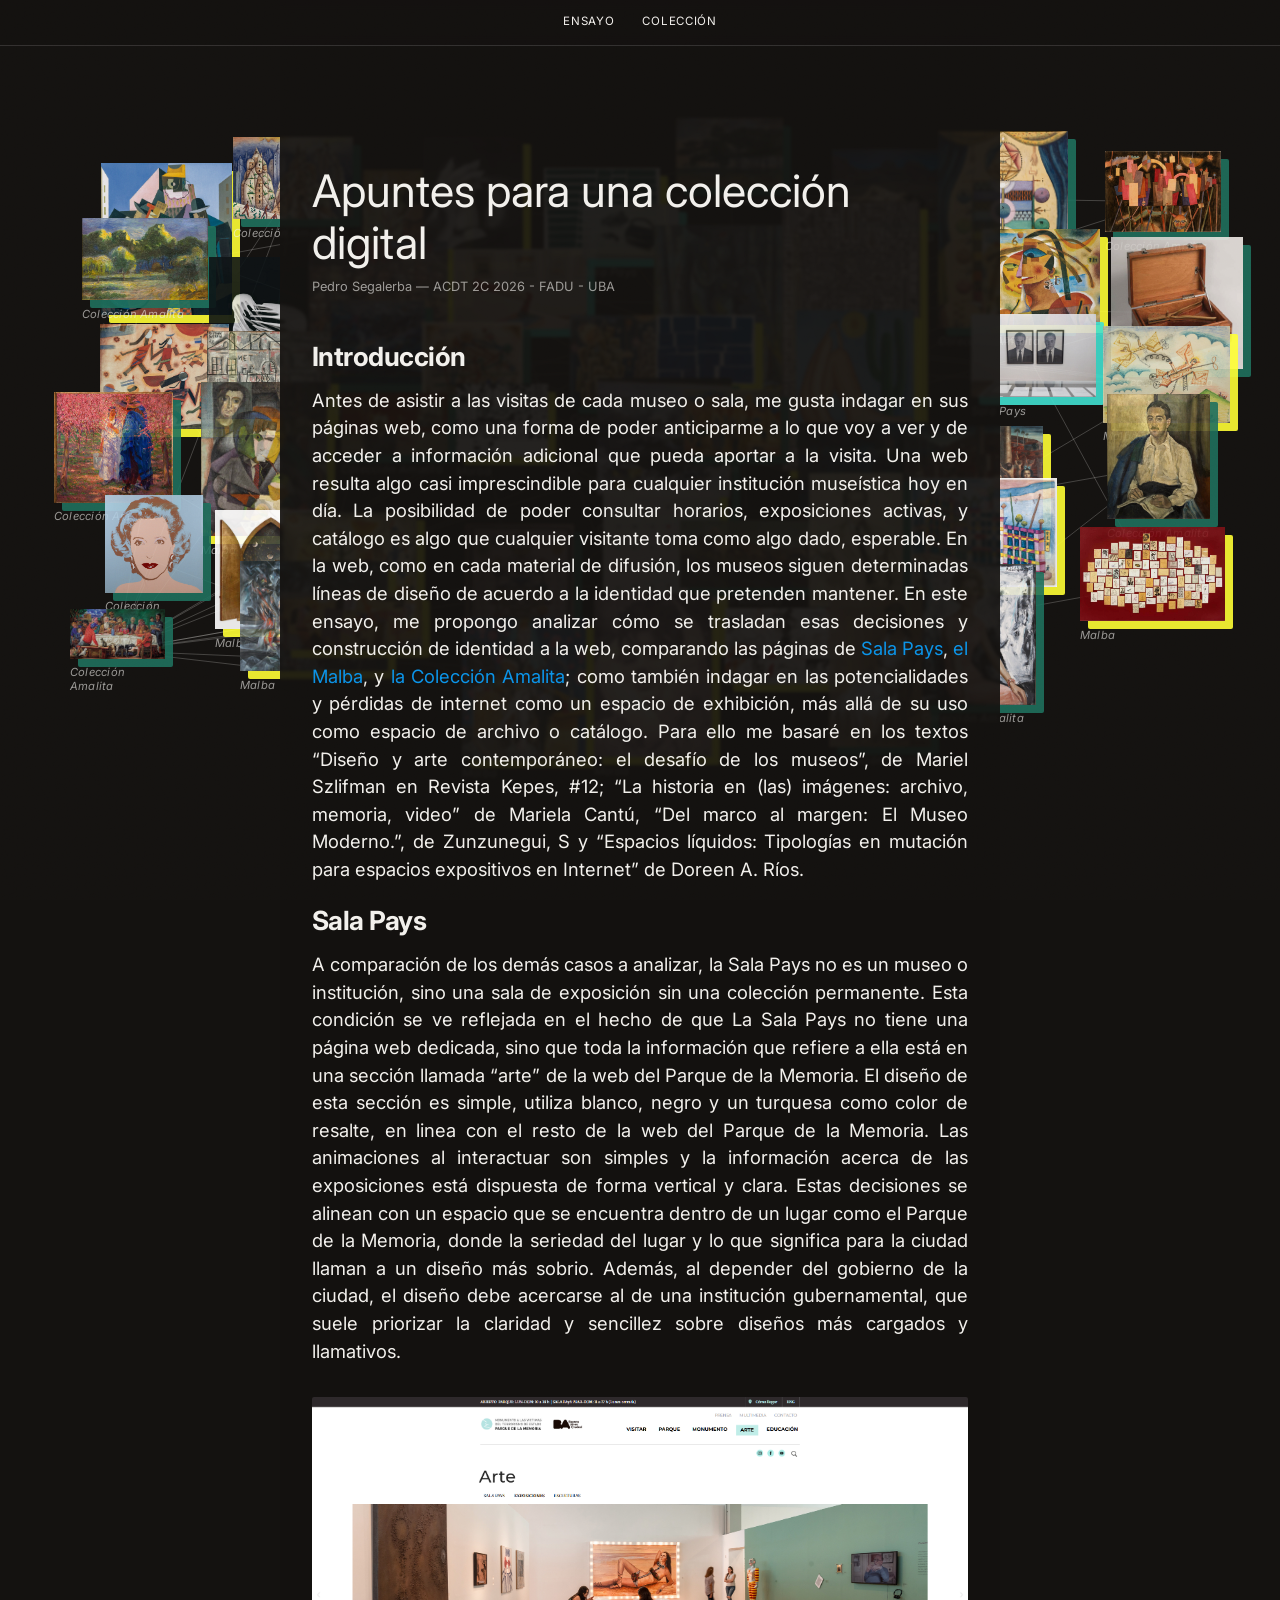
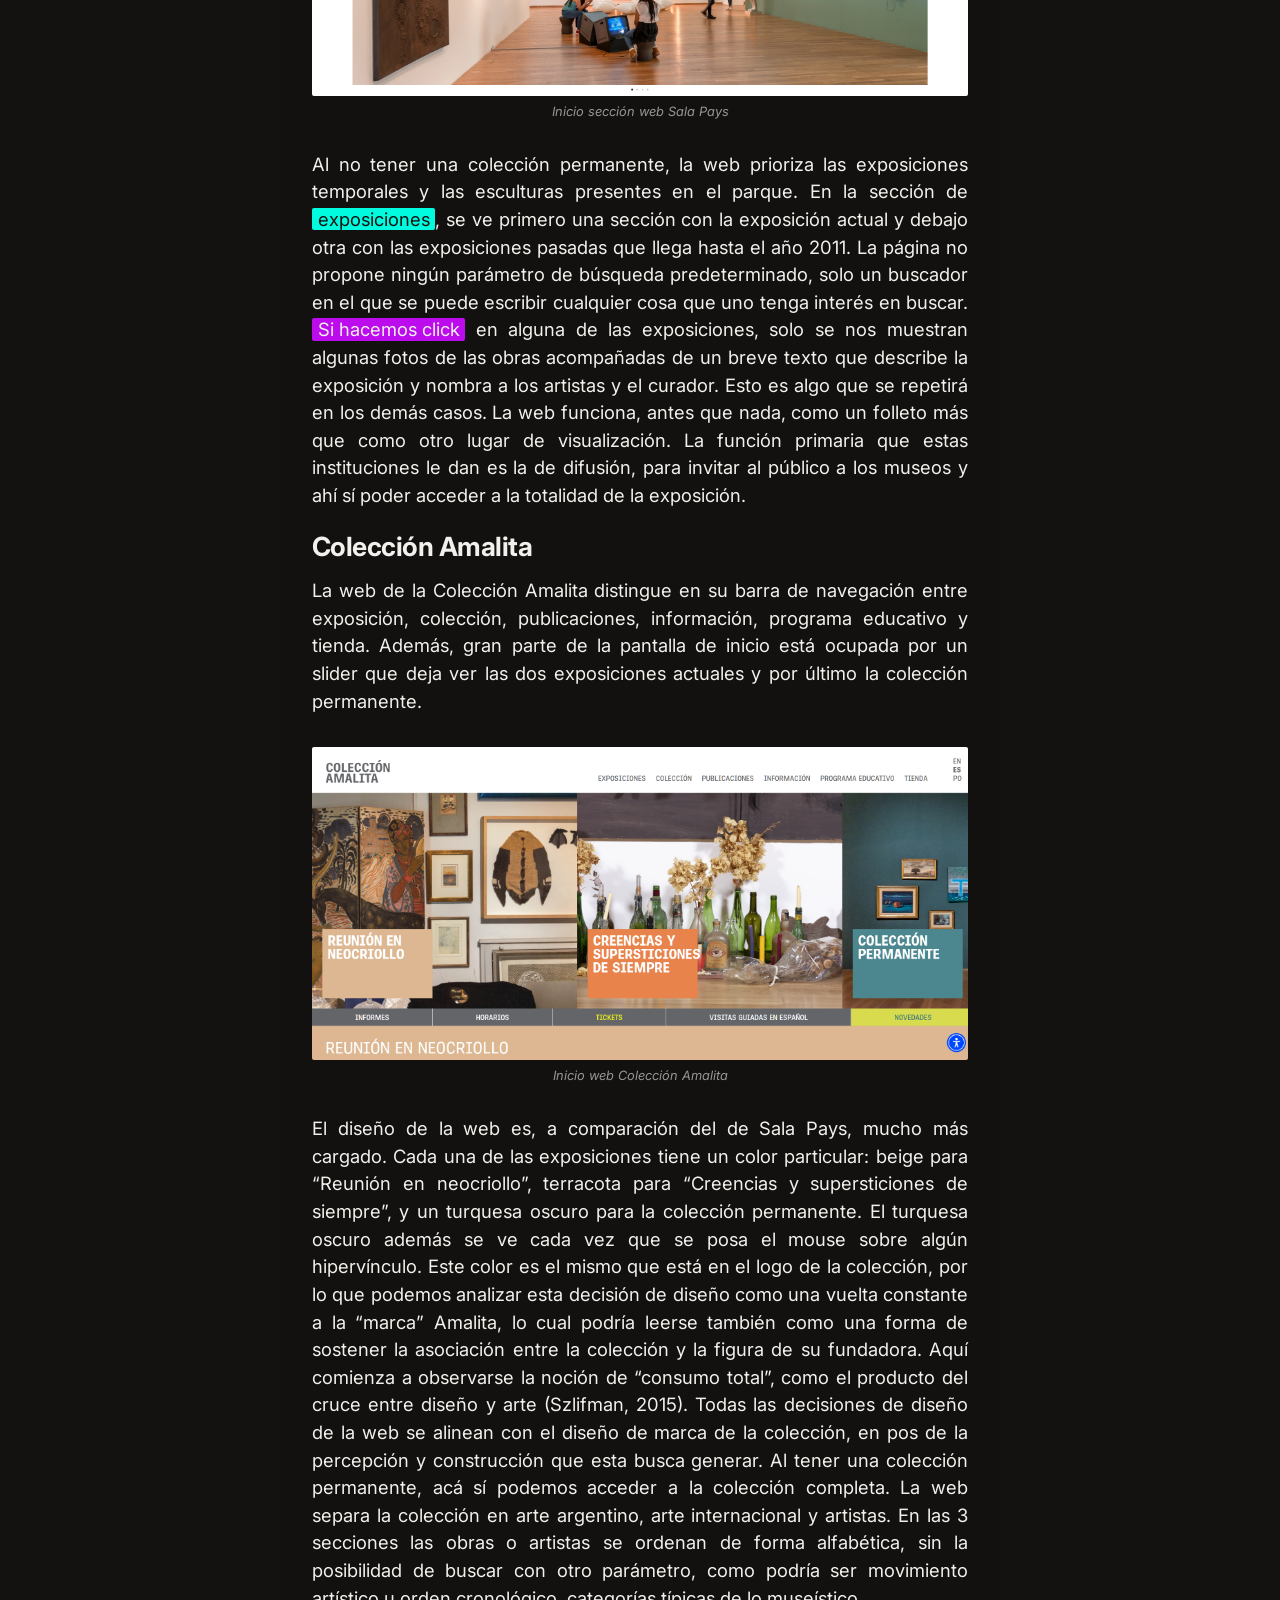
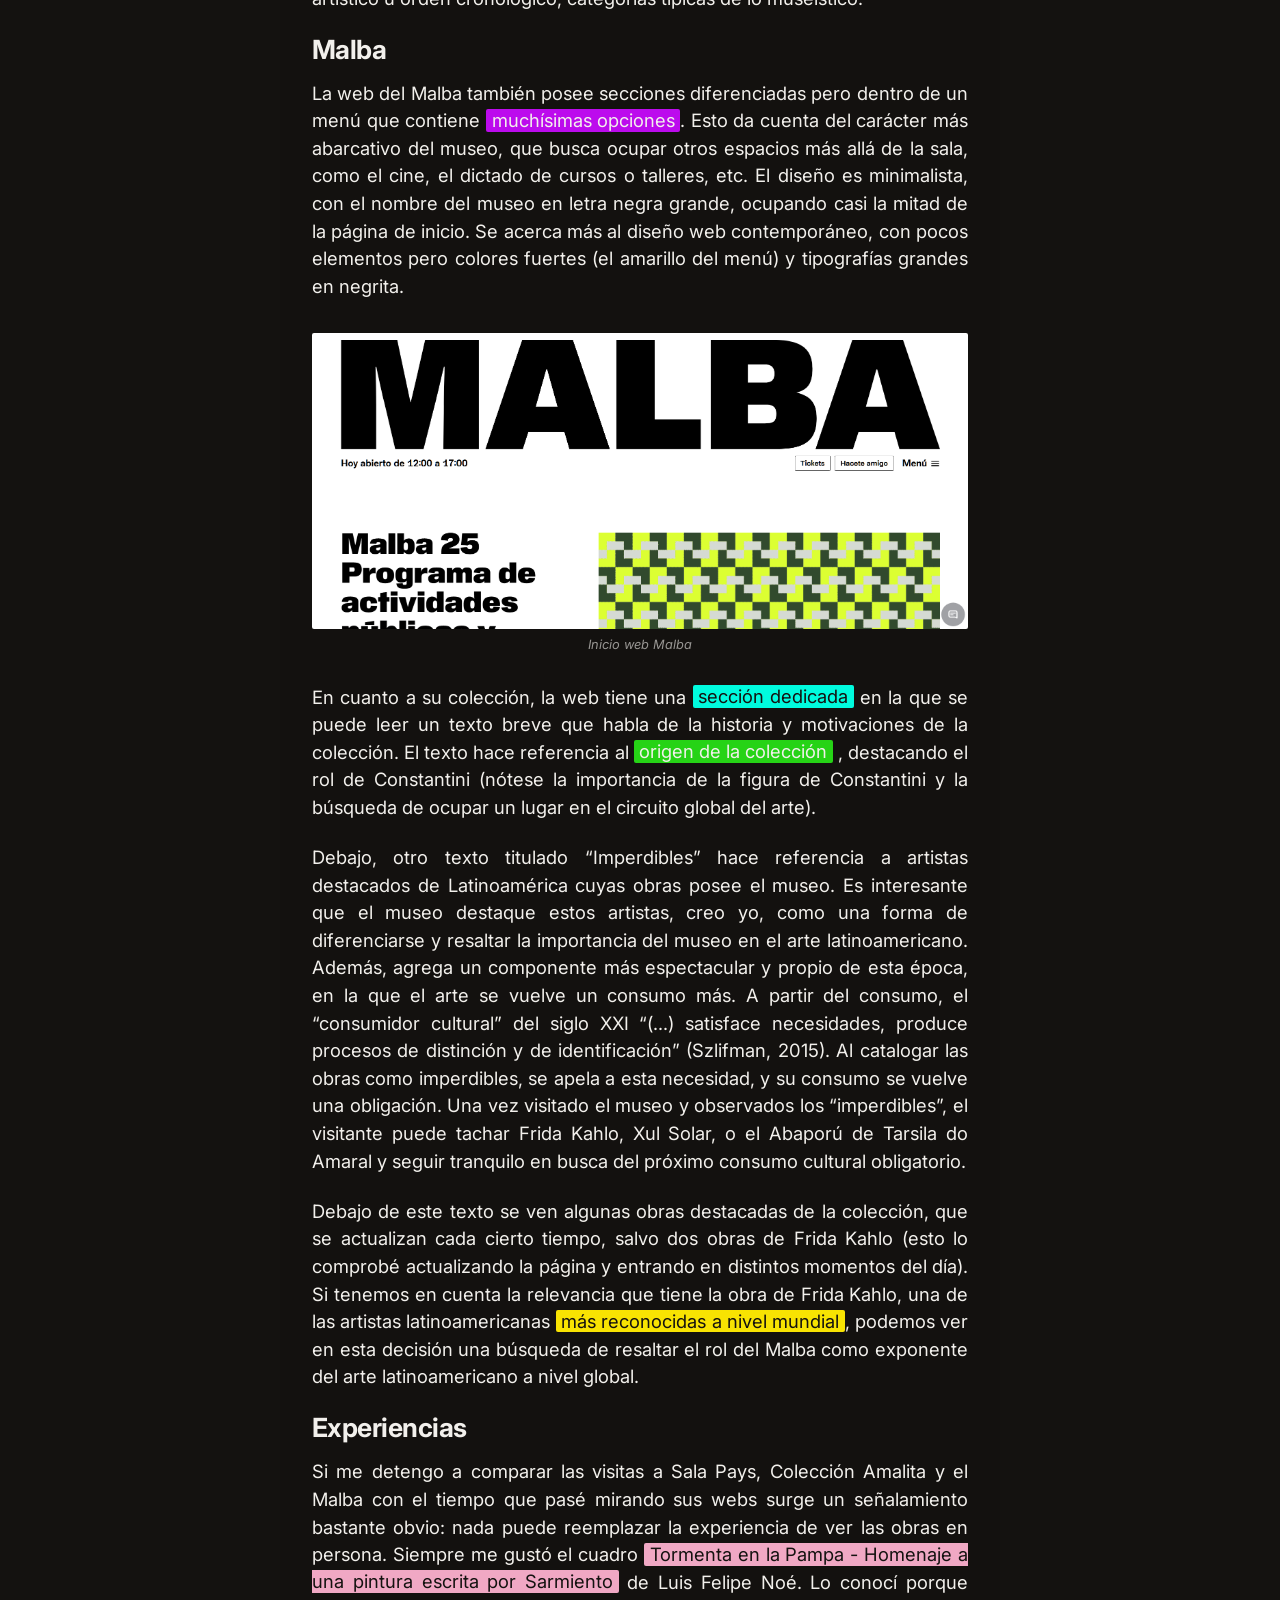
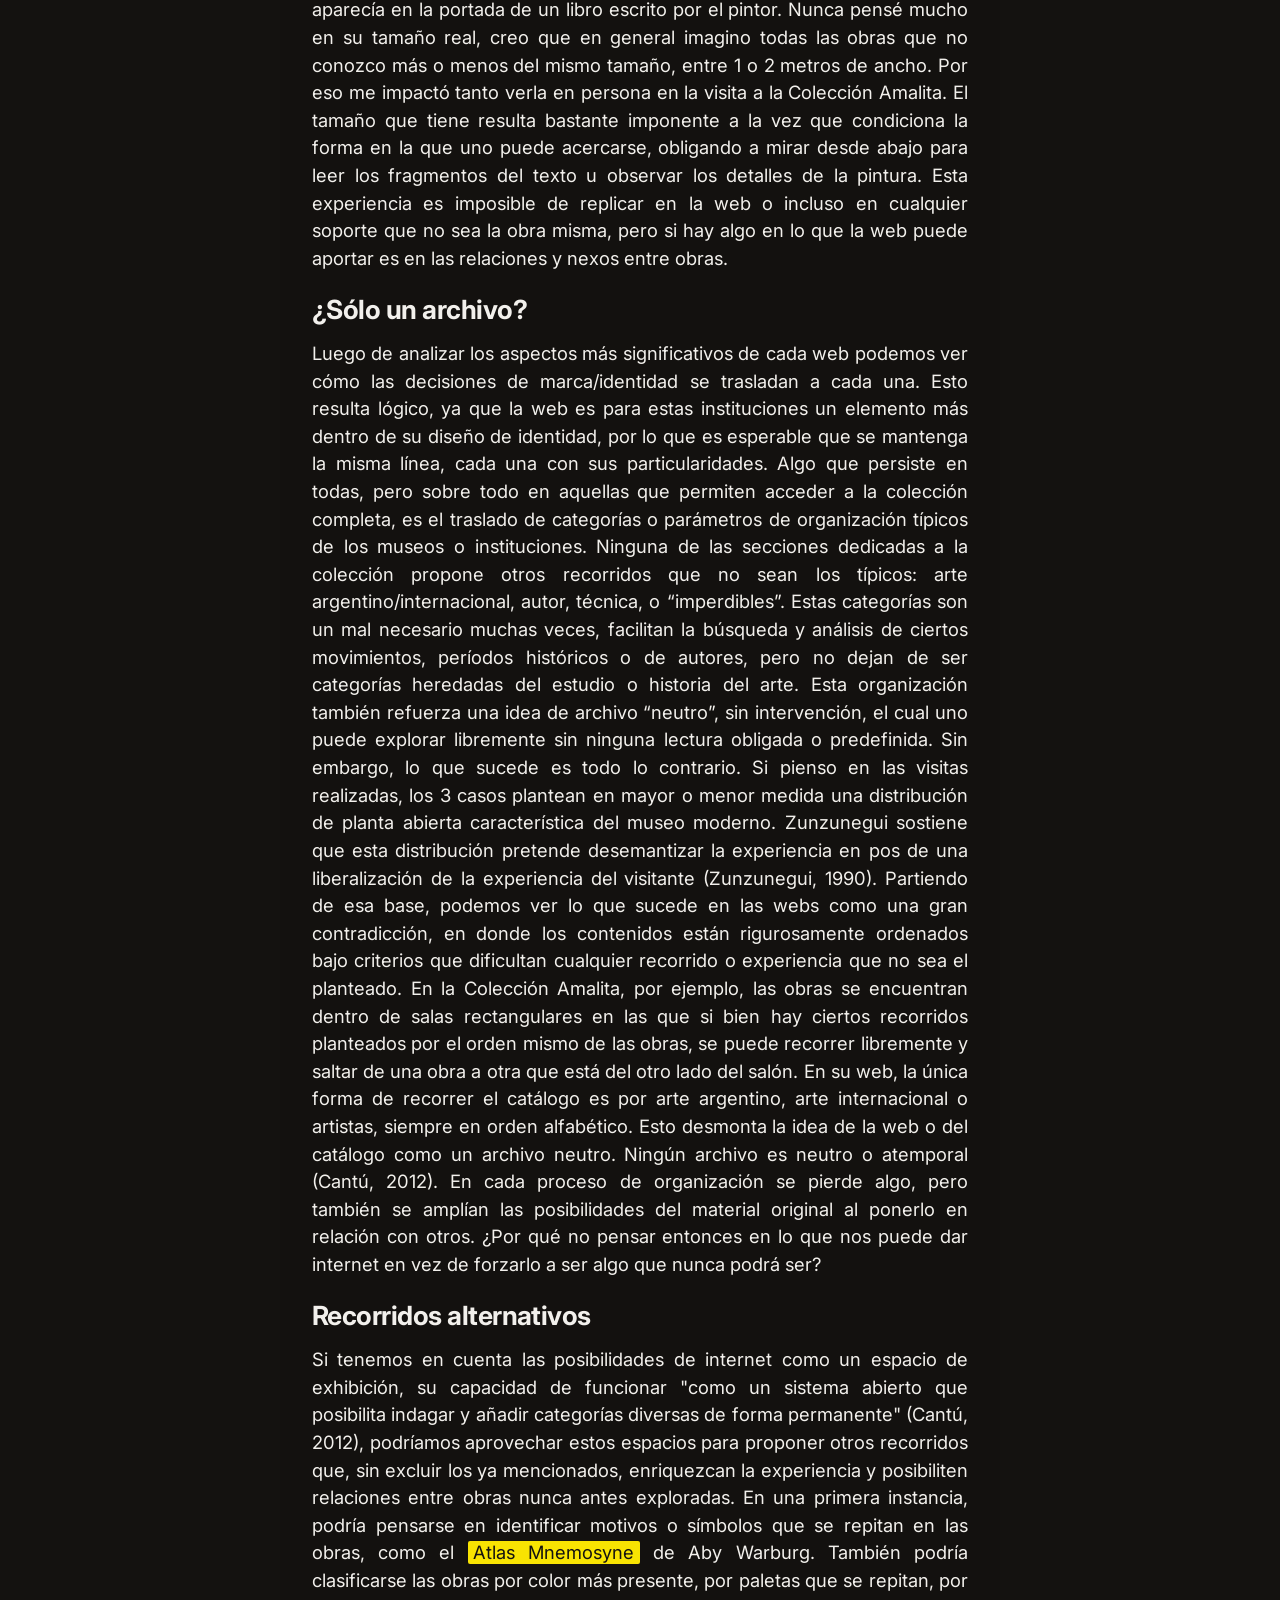
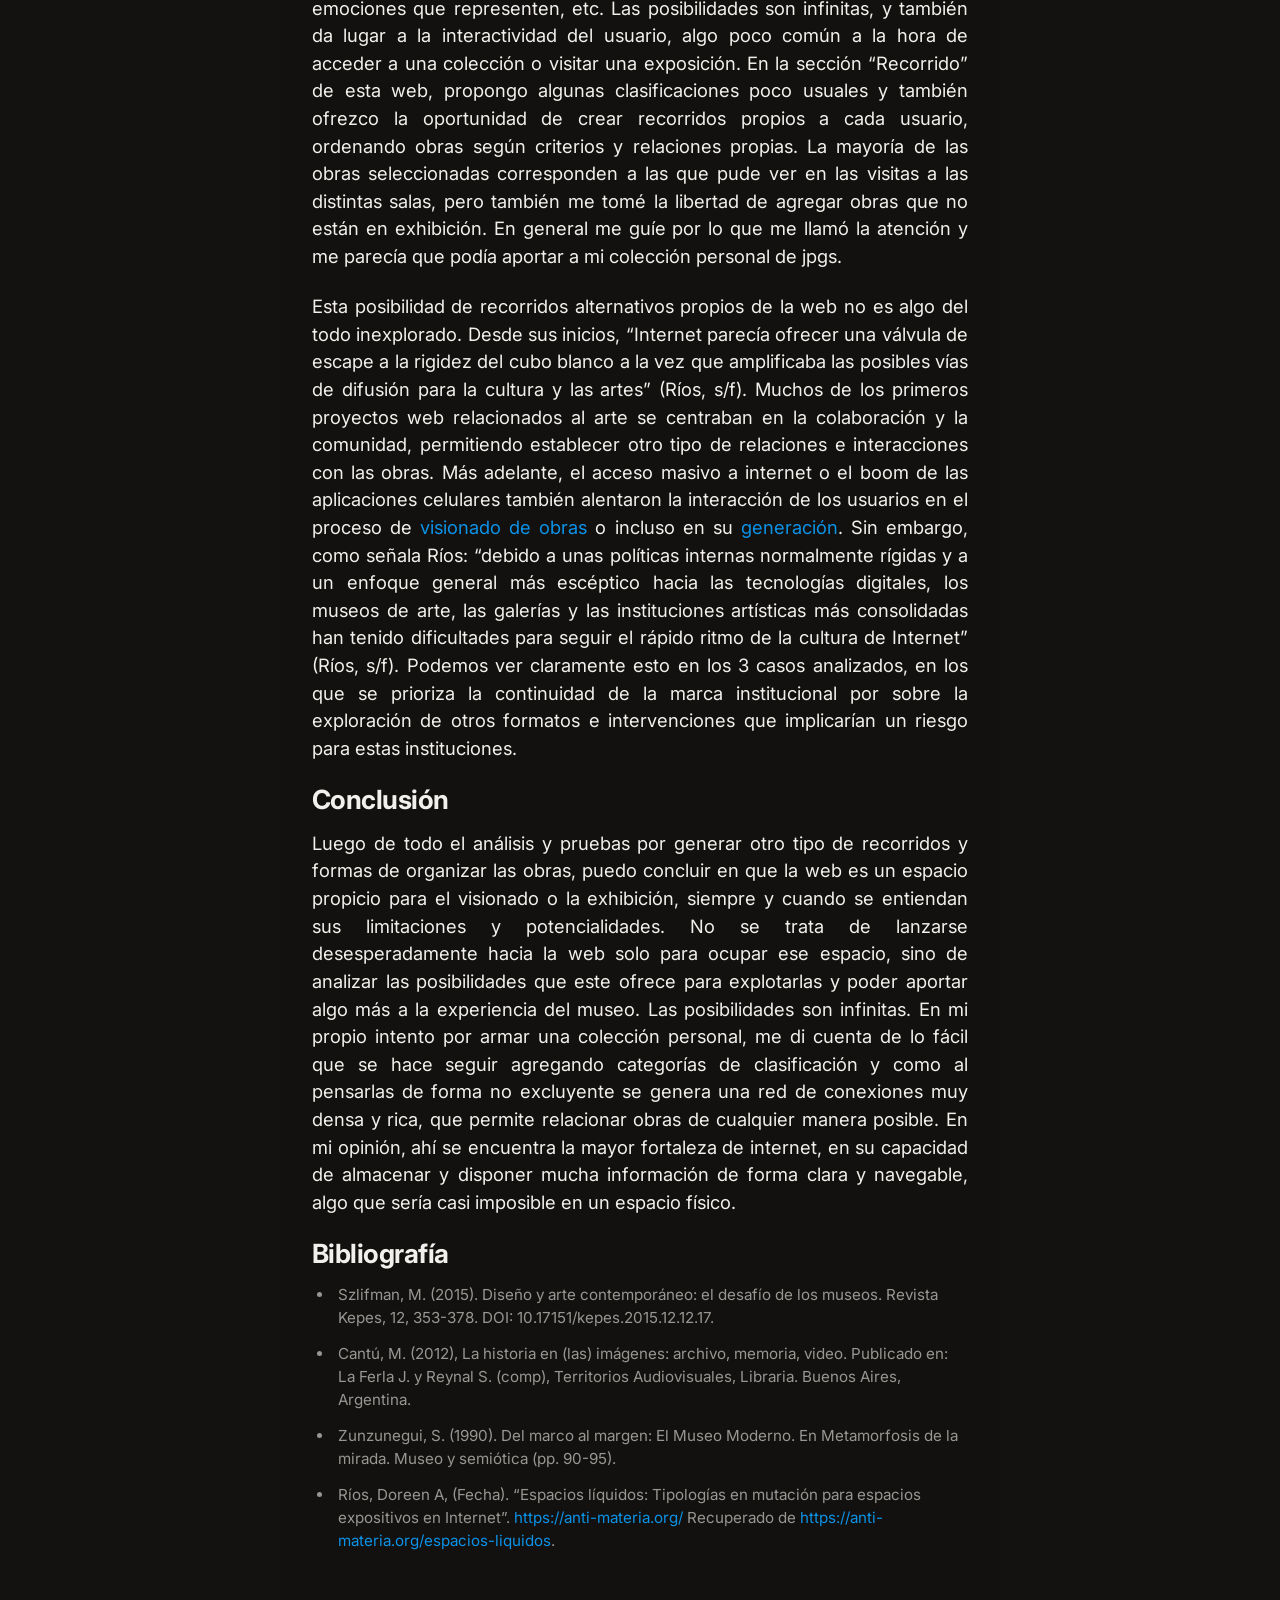
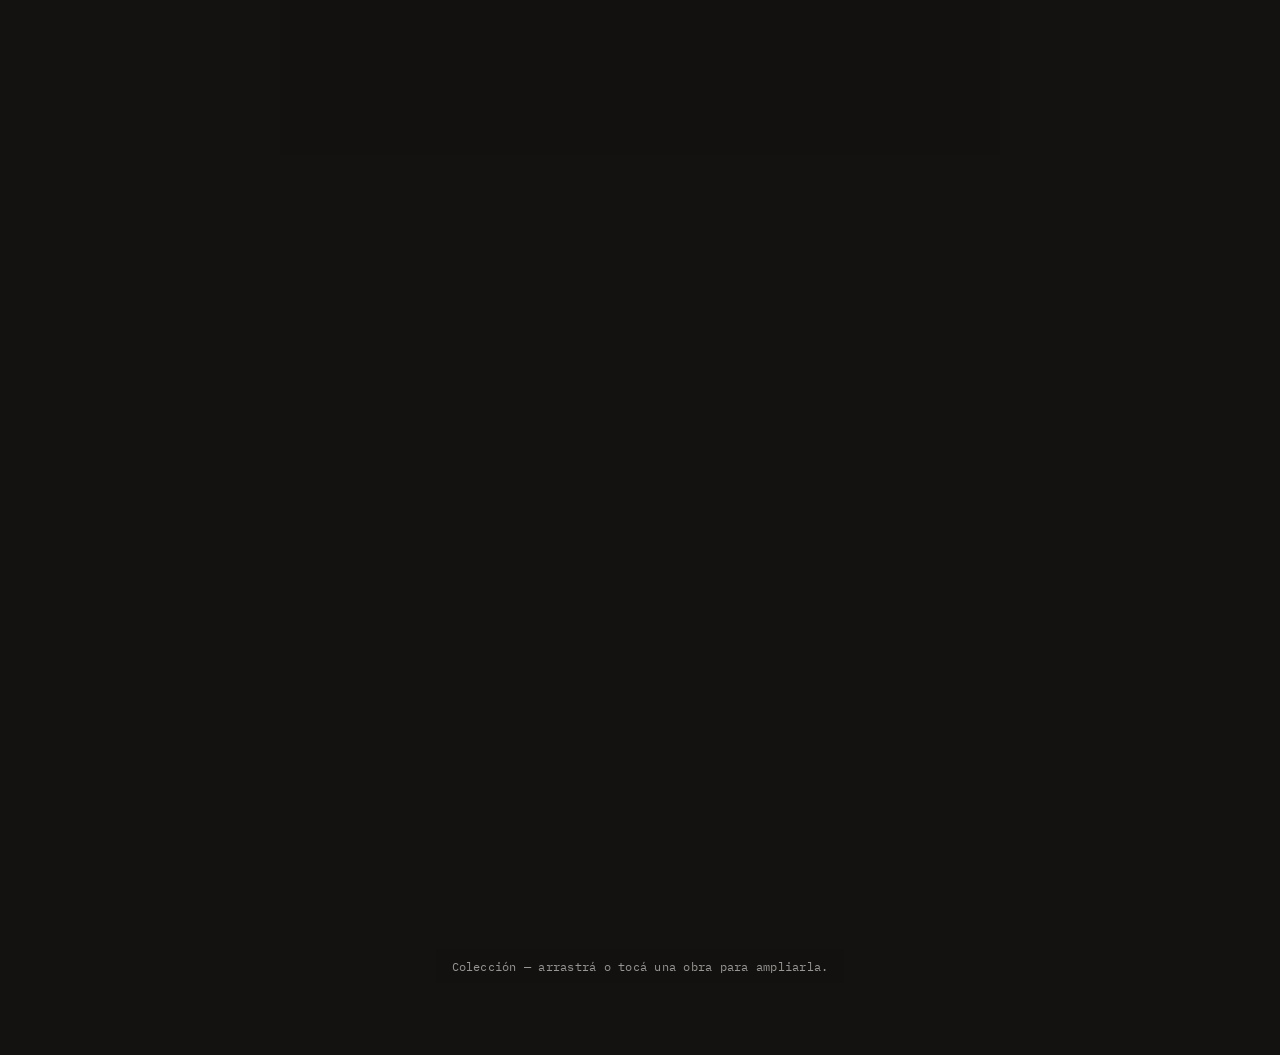
==== commit 686bde7e: "conclusion" ====
--- a/index.html
+++ b/index.html
@@ -252,7 +252,9 @@
 
       <section class="essay-body">
         <h3>Conclusión</h3>
-        <!-- todavía sin texto -->
+        <p>
+          Luego de todo el análisis y pruebas por generar otro tipo de recorridos y formas de organizar las obras, puedo concluir en que la web es un espacio propicio para el visionado o la exhibición, siempre y cuando se entiendan sus limitaciones y potencialidades. No se trata de lanzarse desesperadamente hacia la web solo para ocupar ese espacio, sino de analizar las posibilidades que este ofrece para explotarlas y poder aportar algo más a la experiencia del museo. Las posibilidades son infinitas. En mi propio intento por armar una colección personal, me di cuenta de lo fácil que se hace seguir agregando categorías de clasificación y como al pensarlas de forma no excluyente se genera una red de conexiones muy densa y rica, que permite relacionar obras de cualquier manera posible. En mi opinión, ahí se encuentra la mayor fortaleza de internet, en su capacidad de almacenar y disponer mucha información de forma clara y navegable, algo que sería casi imposible en un espacio físico.
+        </p>
       </section>
 
       <section class="essay-body">
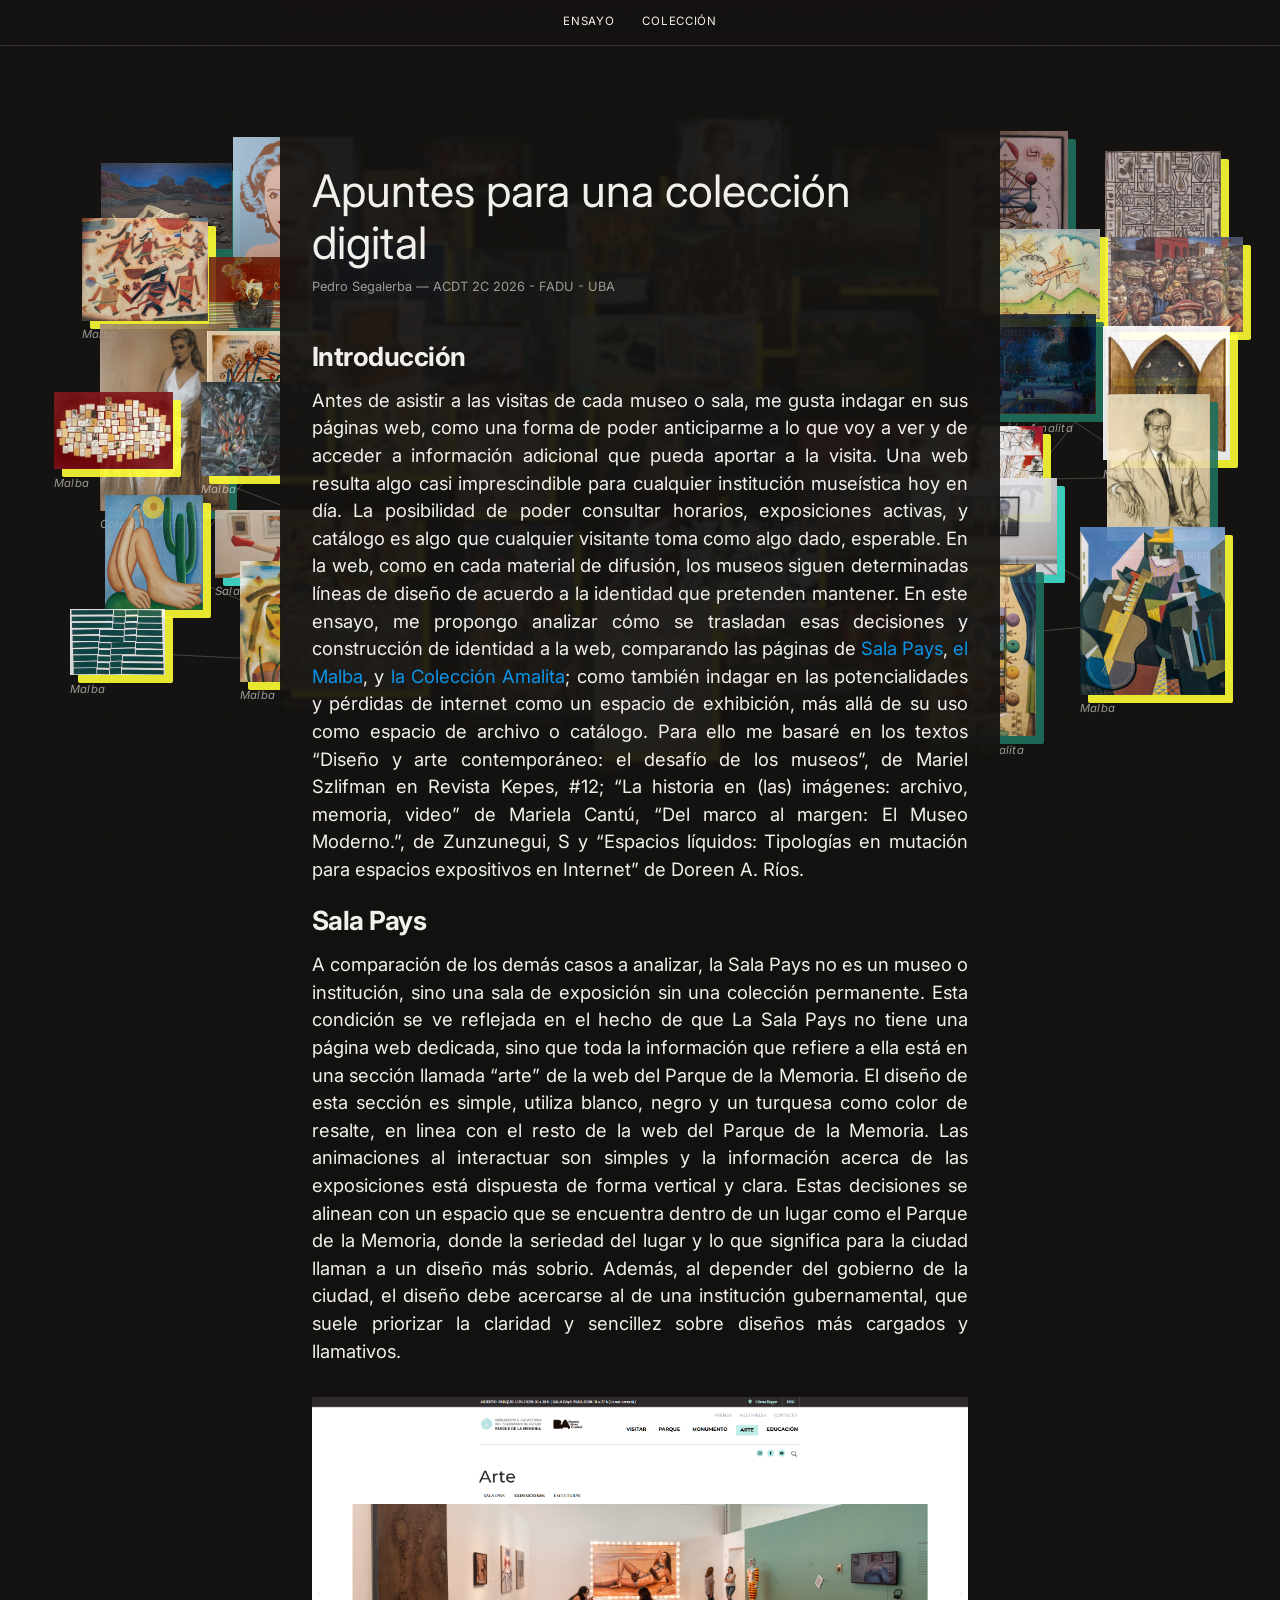
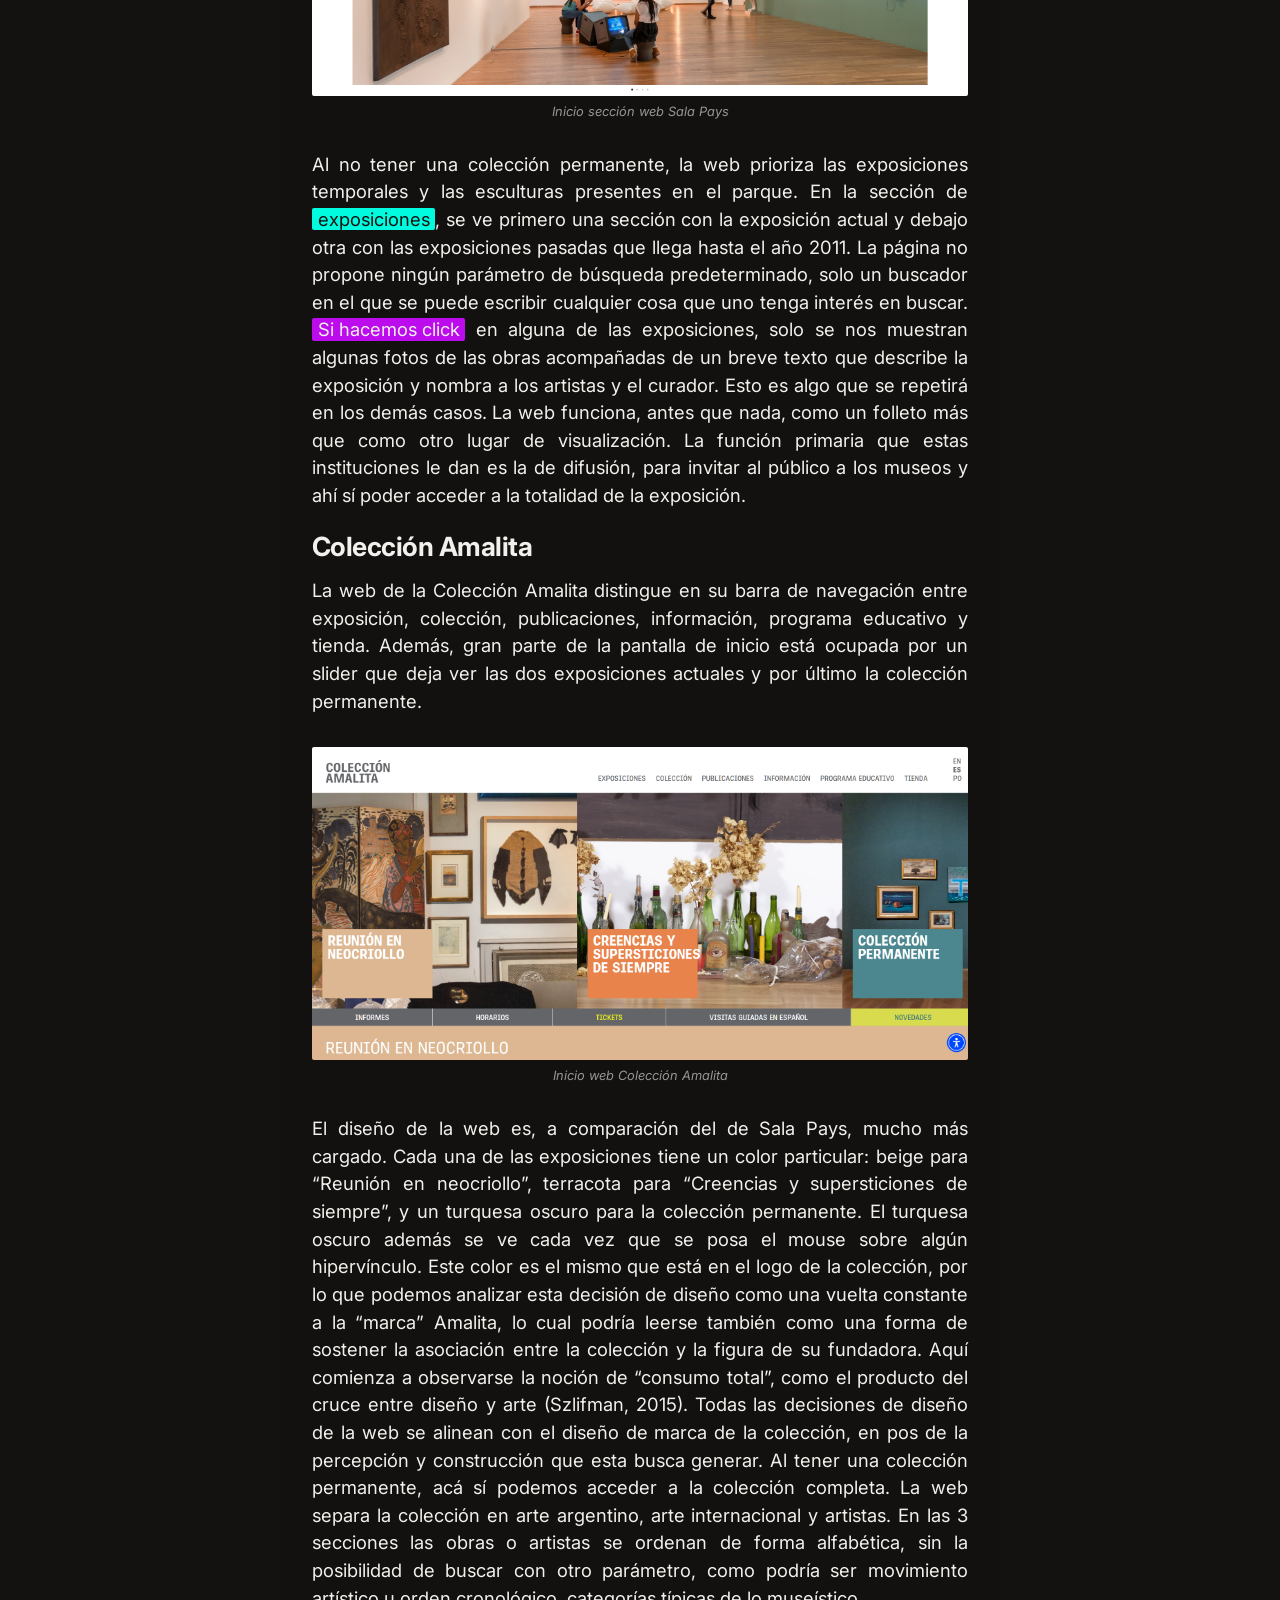
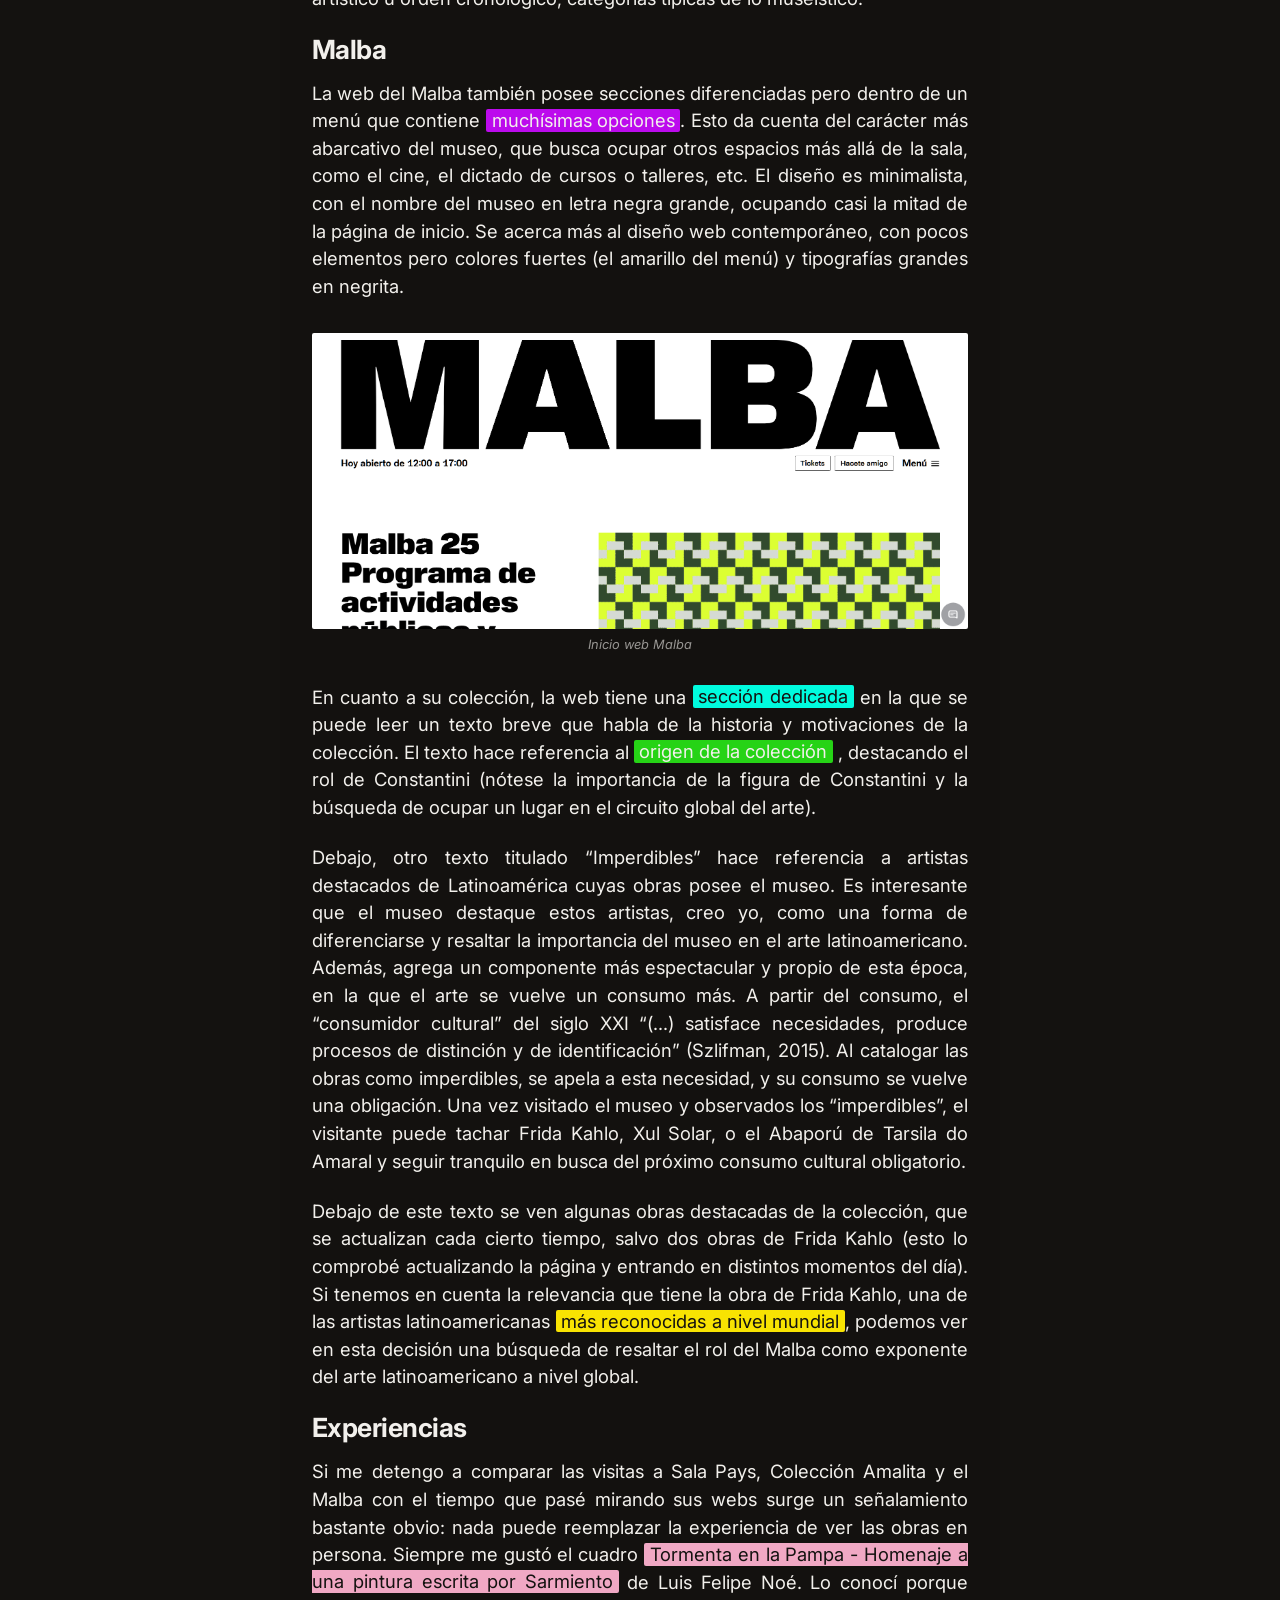
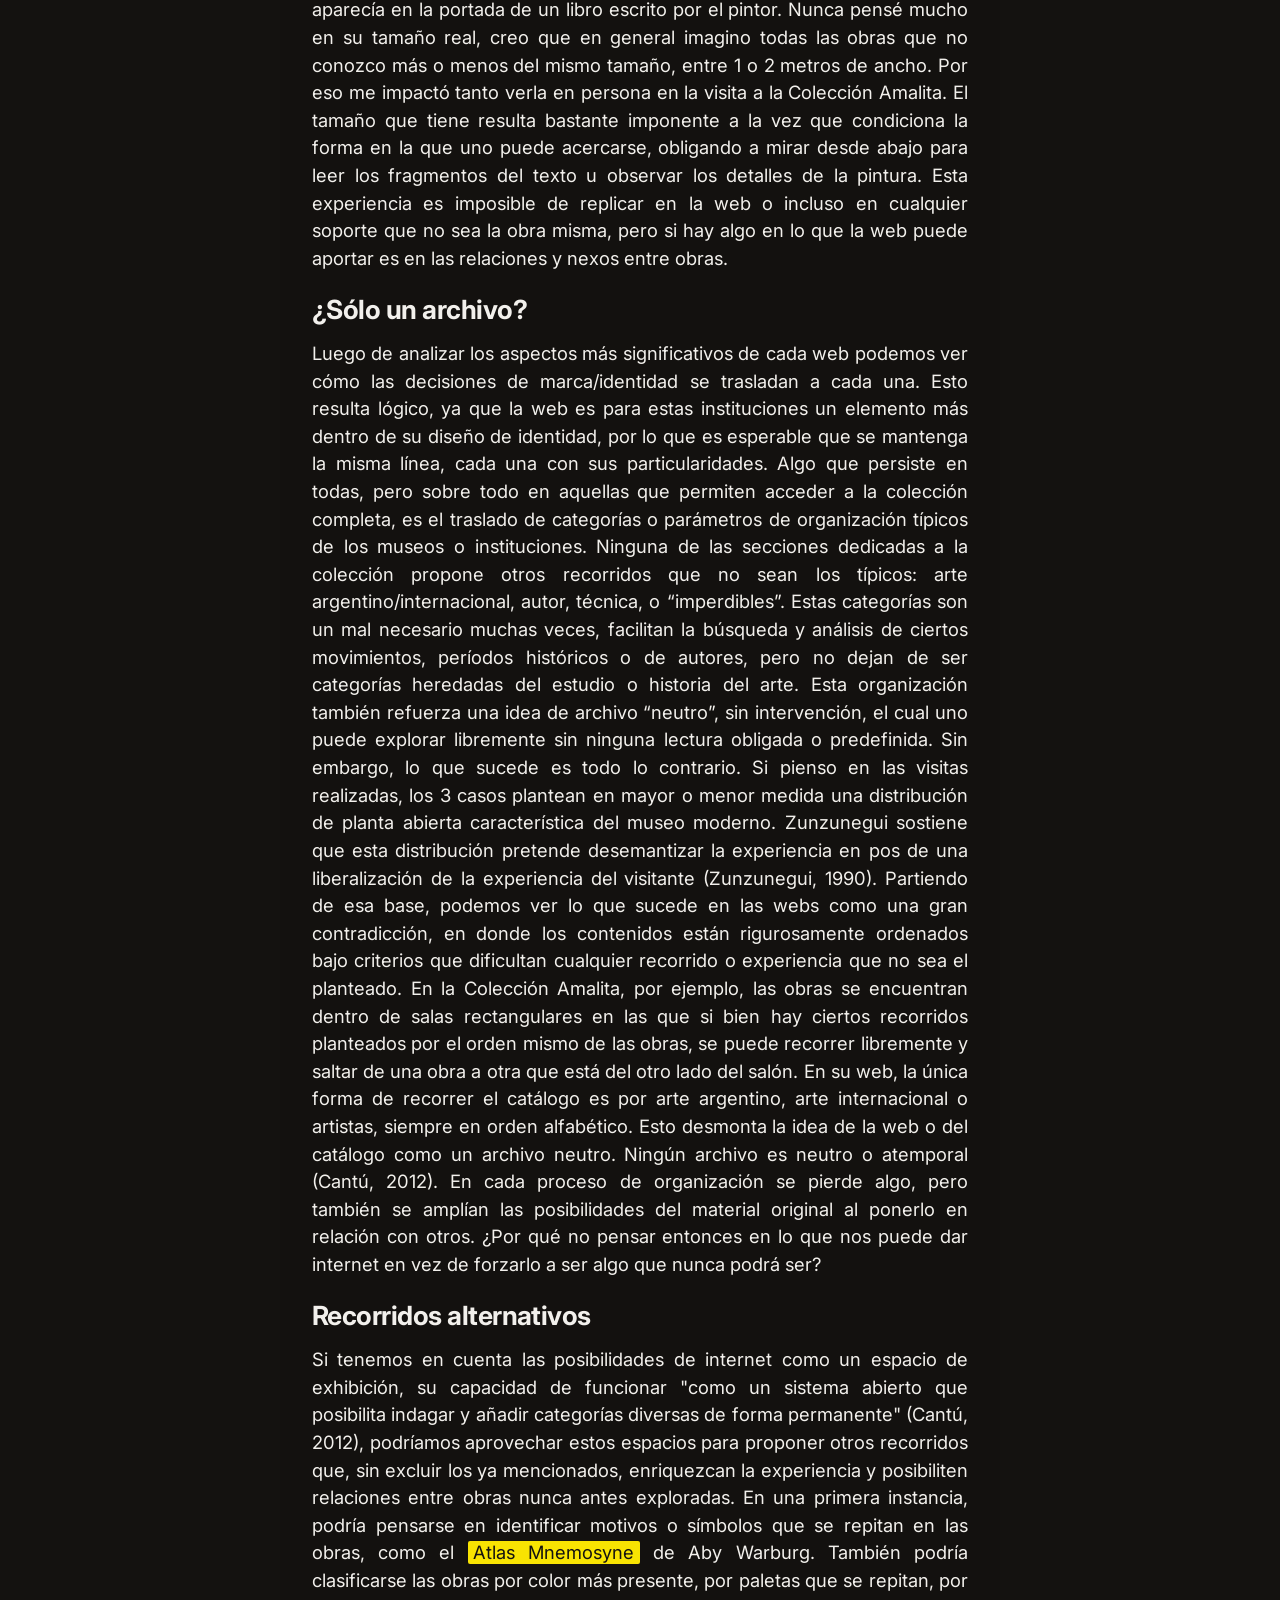
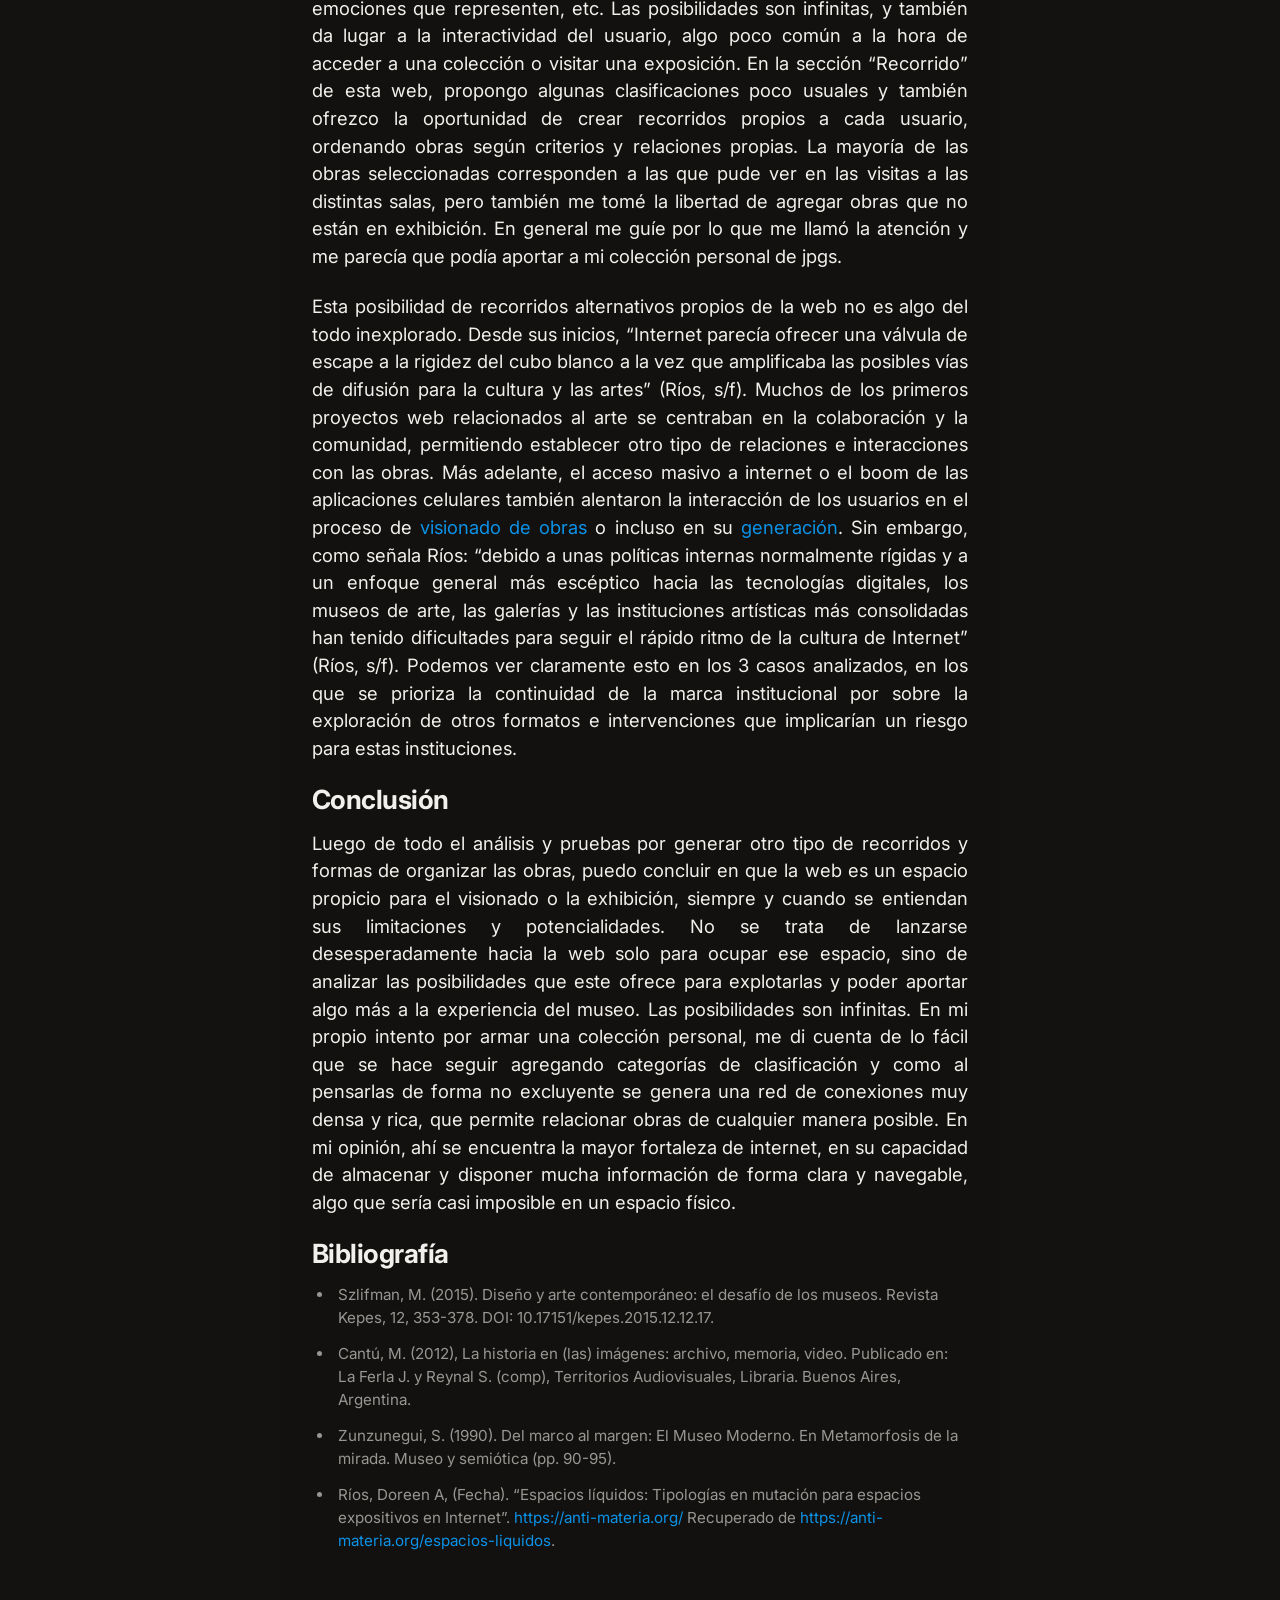
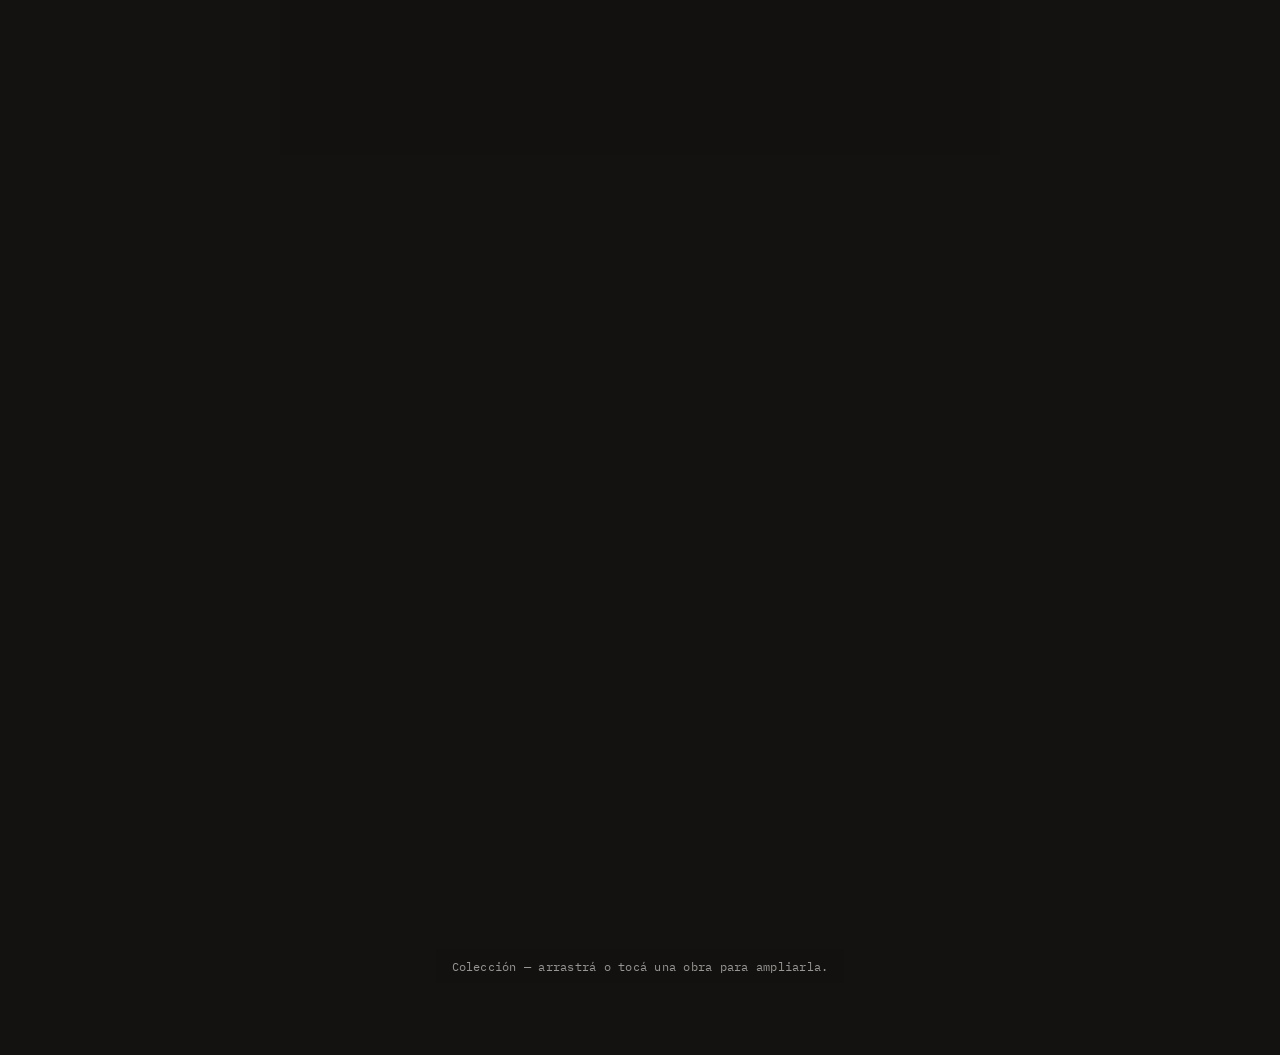
==== commit beecd249: "exportar recorrido" ====
--- a/index.html
+++ b/index.html
@@ -72,6 +72,7 @@
     <div class="leyenda-conexiones__controles">
       <button type="button" id="boton-recorrido-propio" class="leyenda-conexiones__item leyenda-conexiones__item--recorrido-propio" aria-pressed="false">Armar mi colección</button>
       <button type="button" id="boton-reiniciar-recorrido" class="leyenda-conexiones__item leyenda-conexiones__item--reiniciar" hidden>Reiniciar colección</button>
+      <button type="button" id="boton-exportar-recorrido" class="leyenda-conexiones__item leyenda-conexiones__item--exportar" hidden>Descargar imagen</button>
       <span id="recorrido-propio-hint" class="recorrido-propio-hint" hidden>Clickeá las obras en el orden que quieras — clickeá una ya elegida para sacarla.</span>
       <span class="leyenda-conexiones__separador" aria-hidden="true"></span>
       <button type="button" id="boton-criterios" class="leyenda-conexiones__item leyenda-conexiones__toggle-criterios" aria-expanded="false" aria-controls="criterios-panel">Criterios de conexión</button>
--- a/css/style.css
+++ b/css/style.css
@@ -229,6 +229,9 @@
 .leyenda-conexiones__item--reiniciar {
   color: var(--ink-tenue);
   border-style: dashed;
+}
+.leyenda-conexiones__item--exportar {
+  --linea-criterio: rgb(var(--recorrido-propio));
 }
 
 .recorrido-propio-hint {
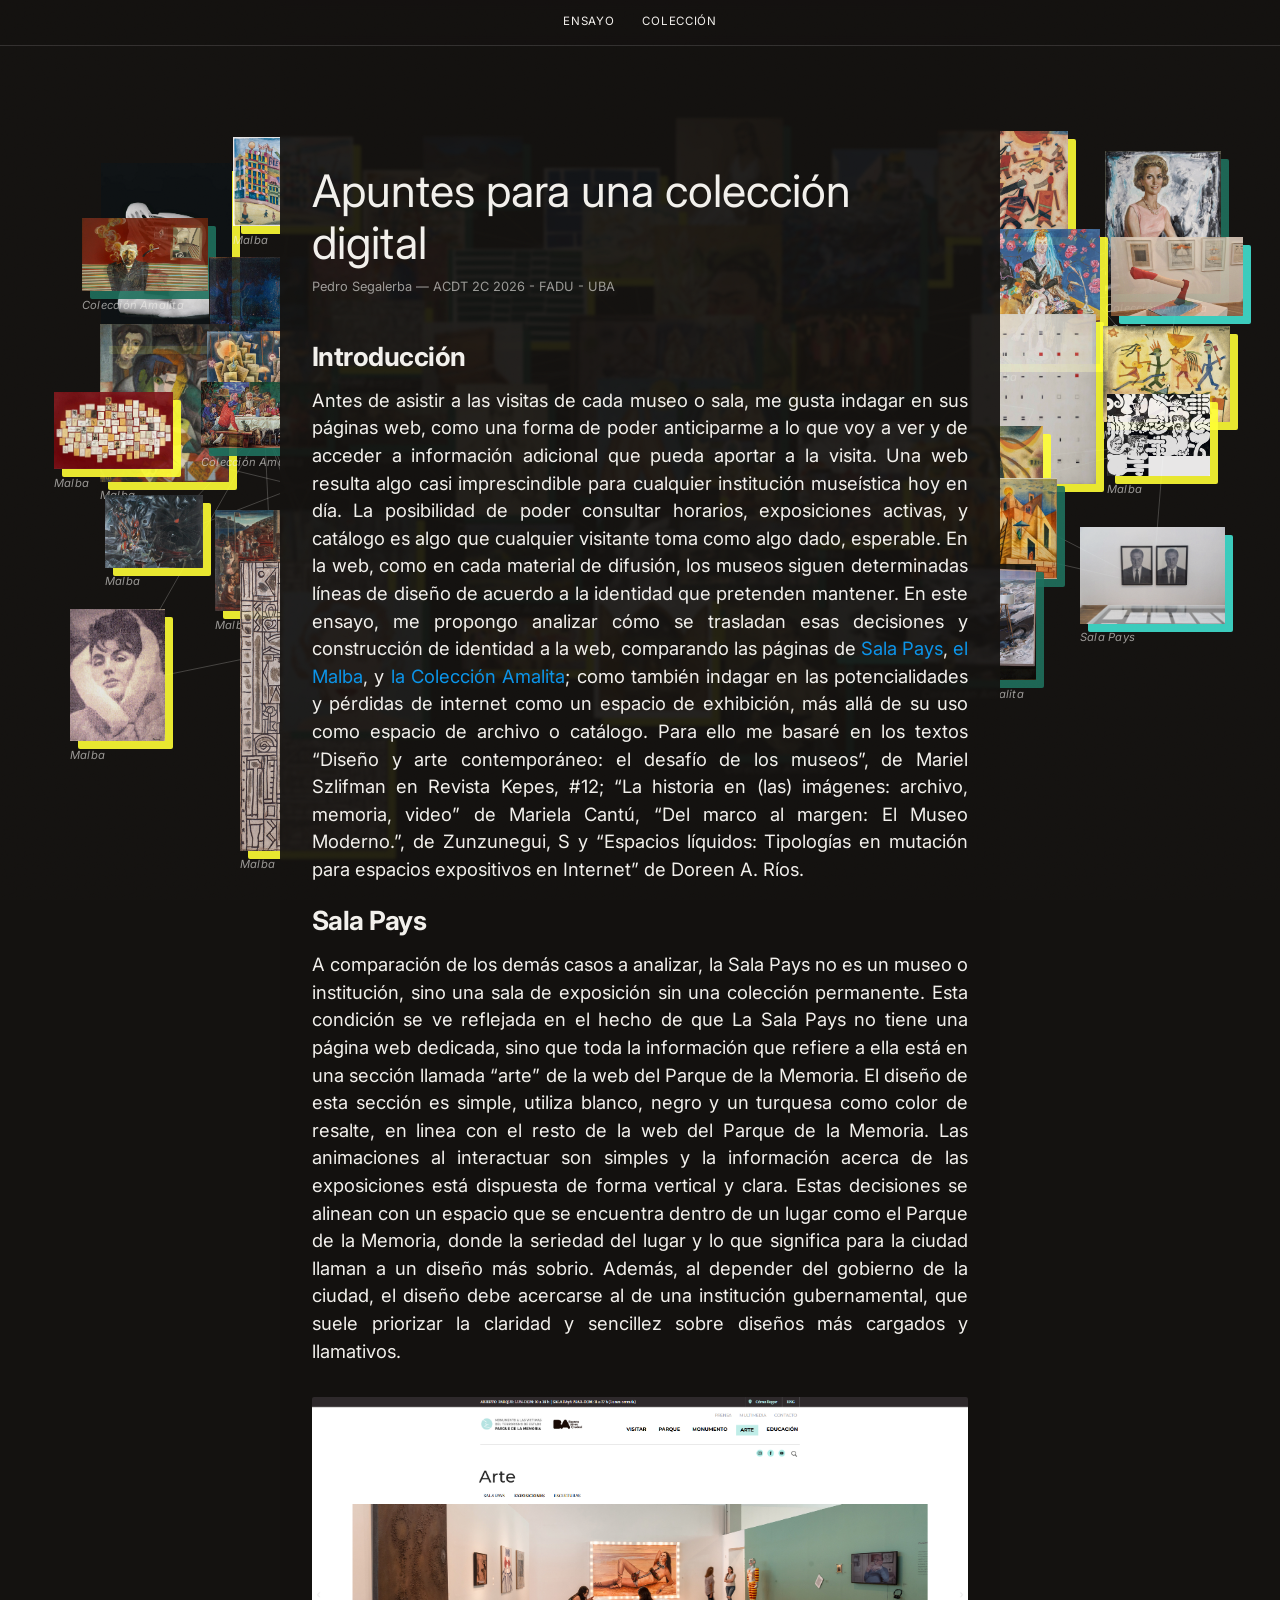
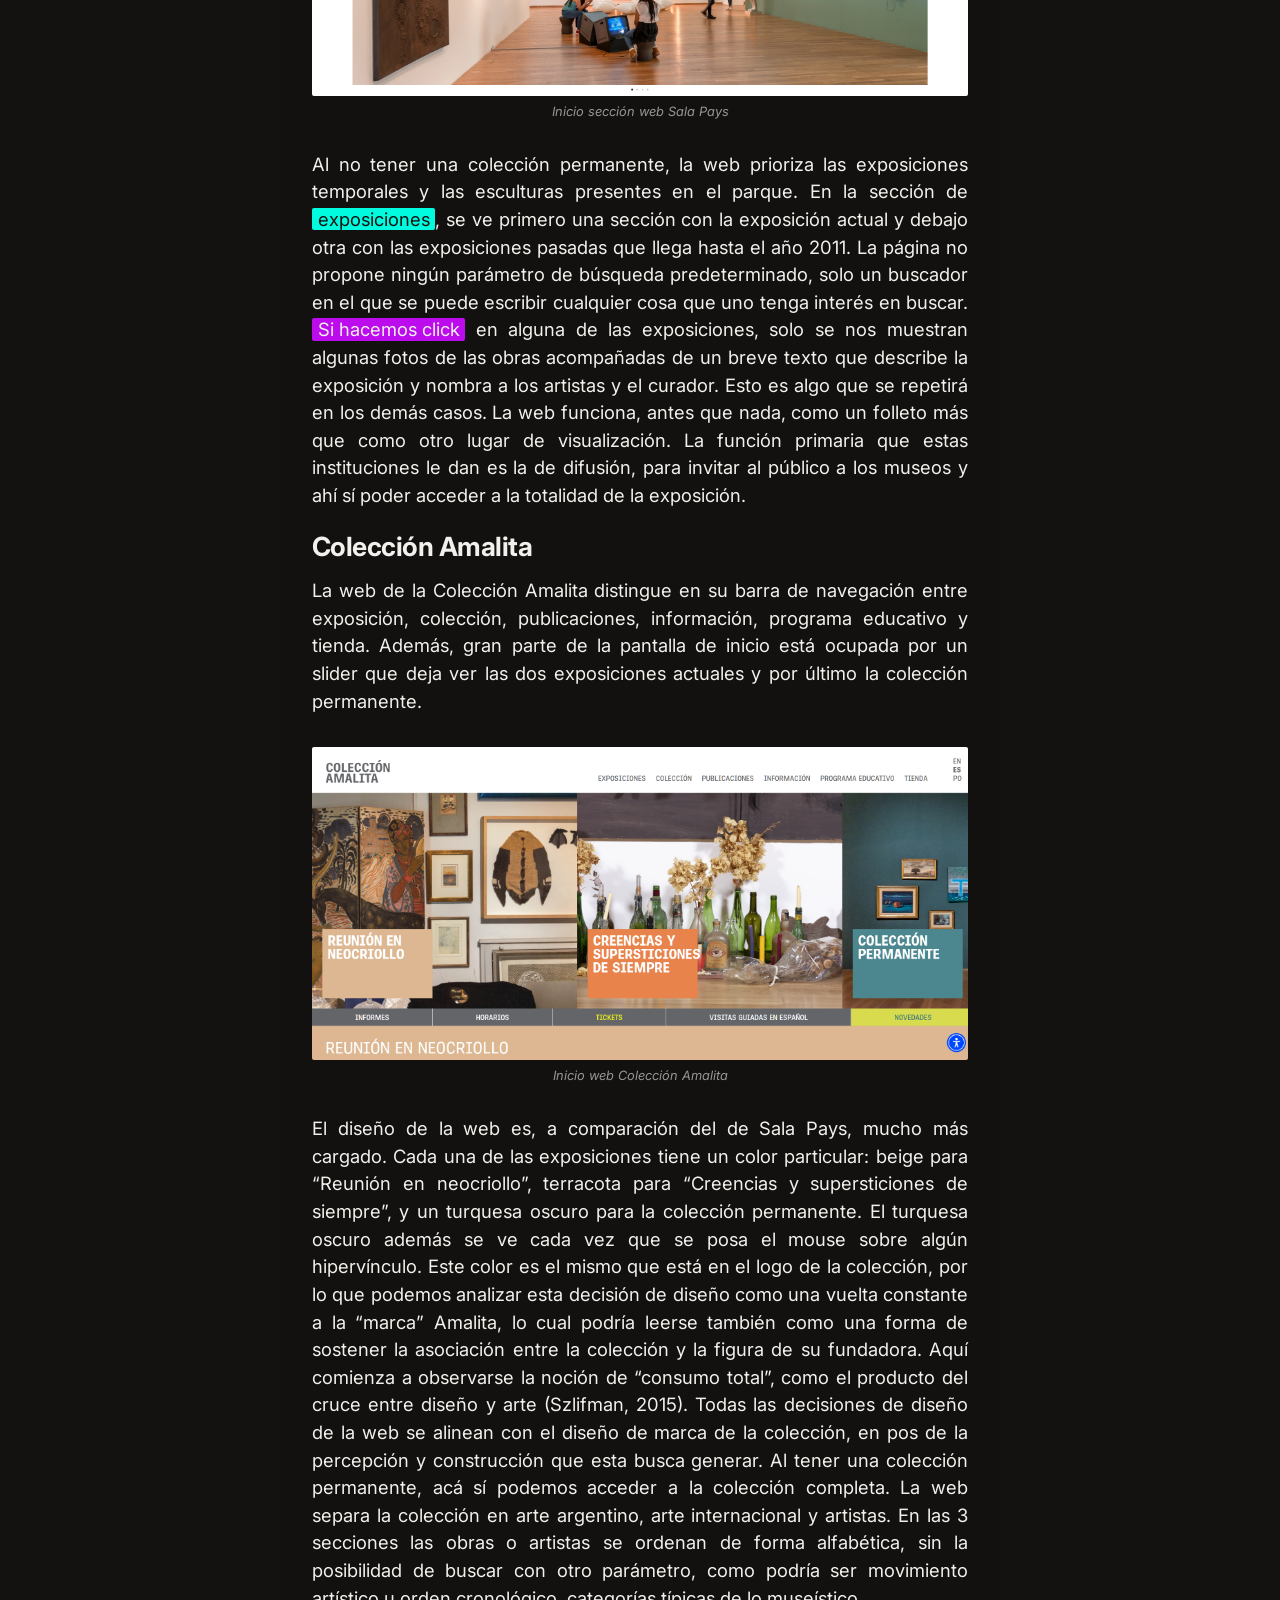
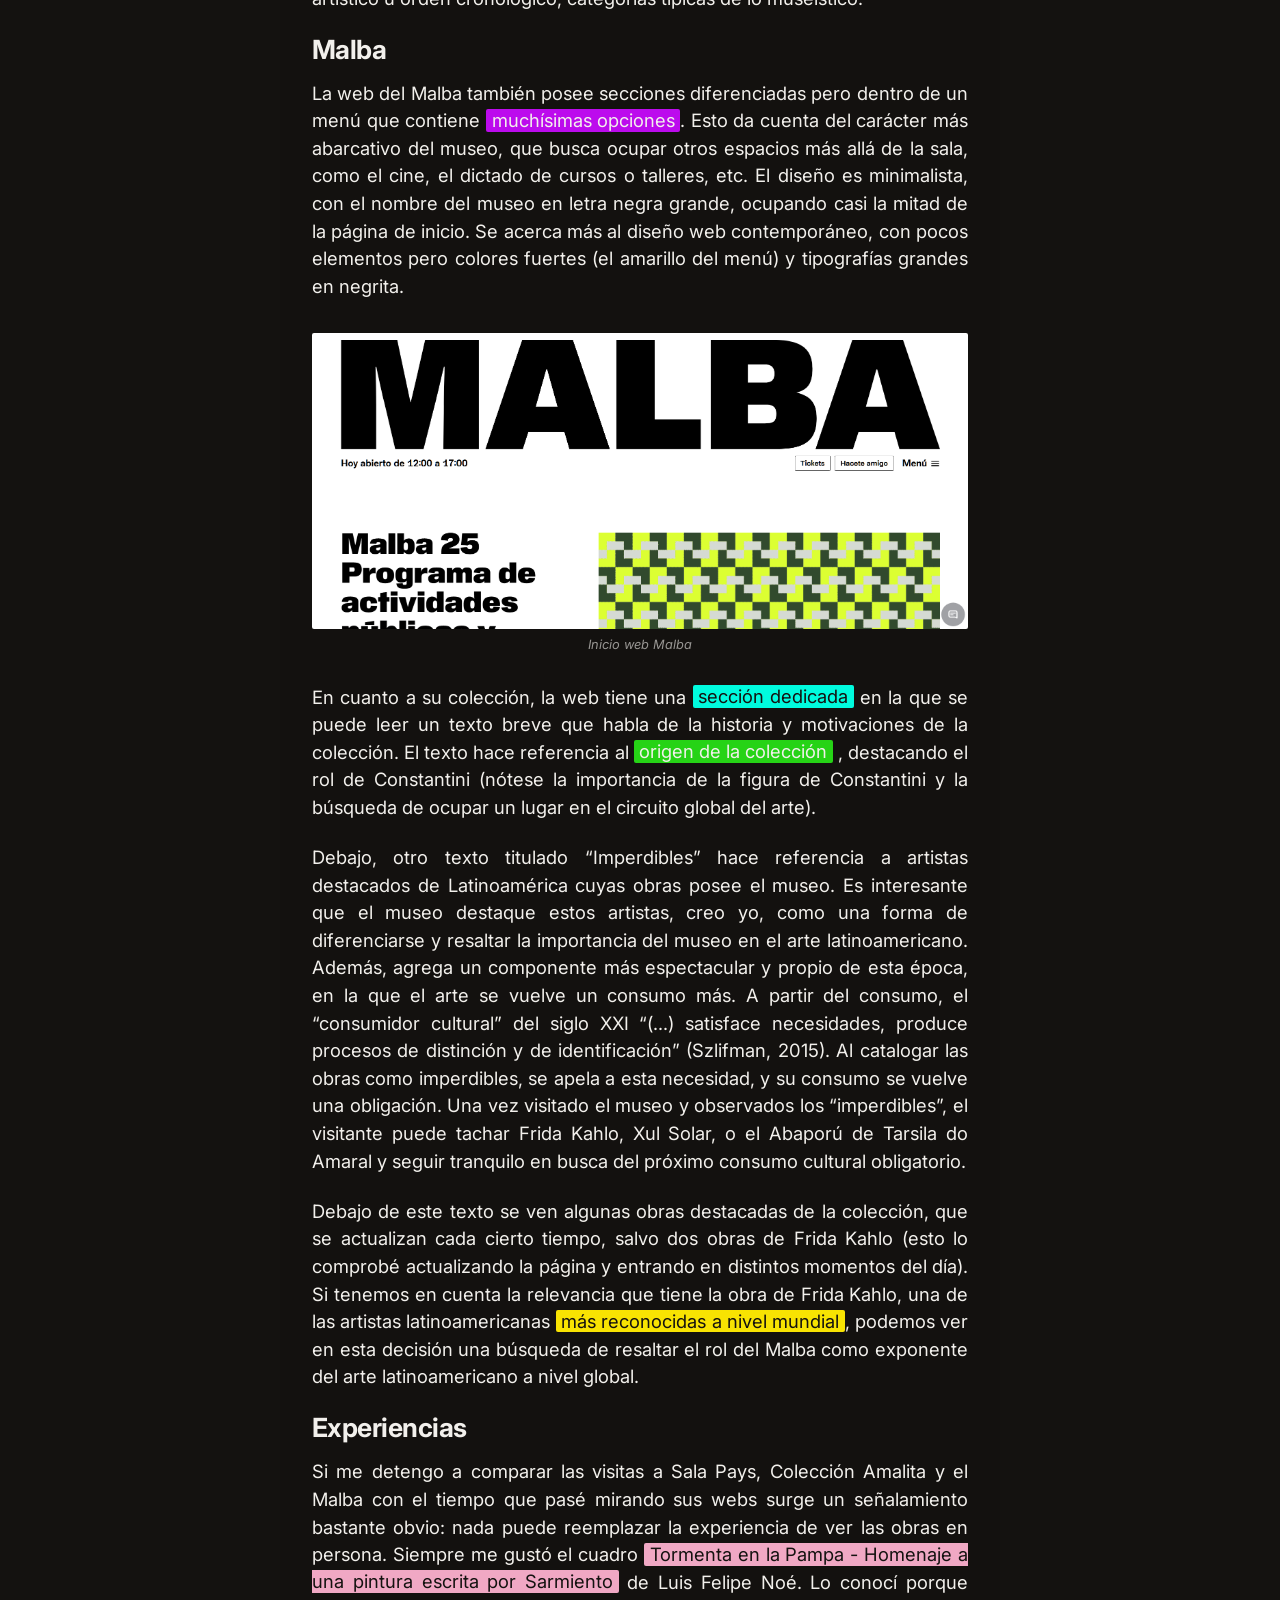
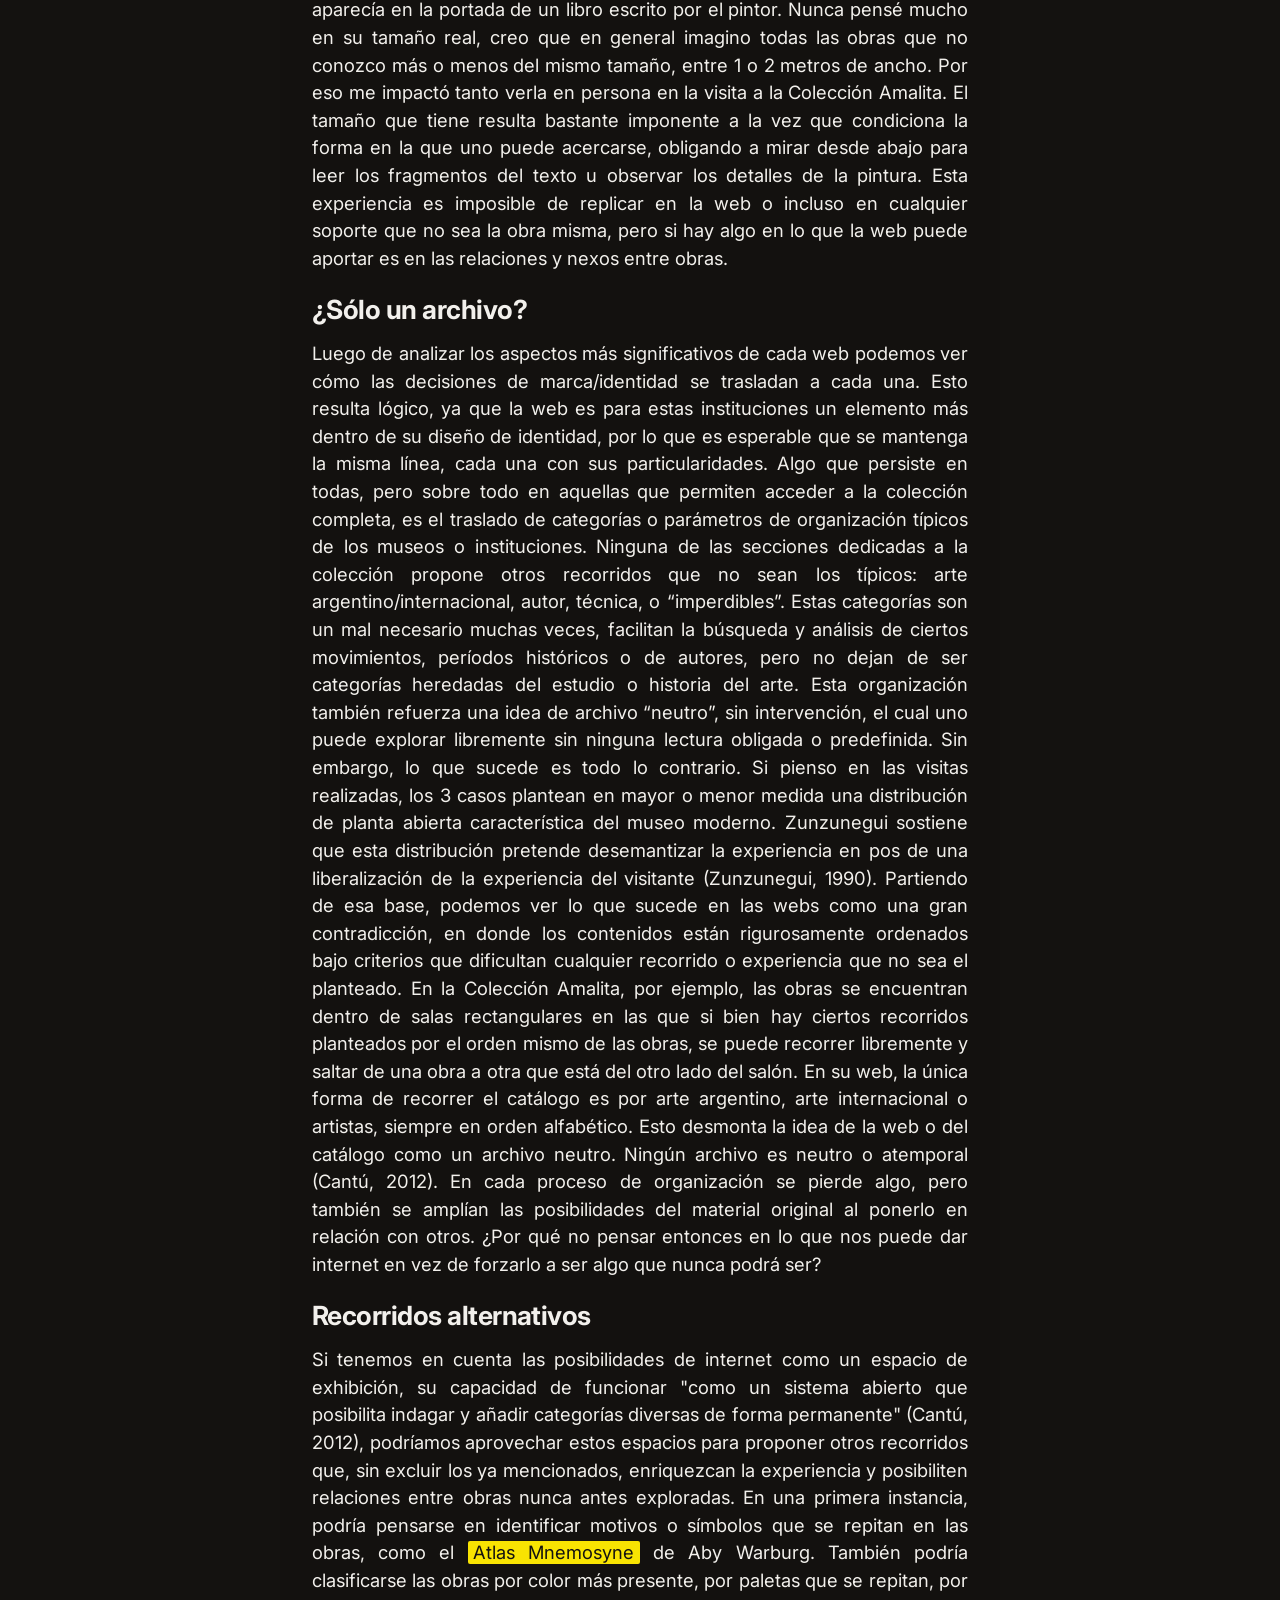
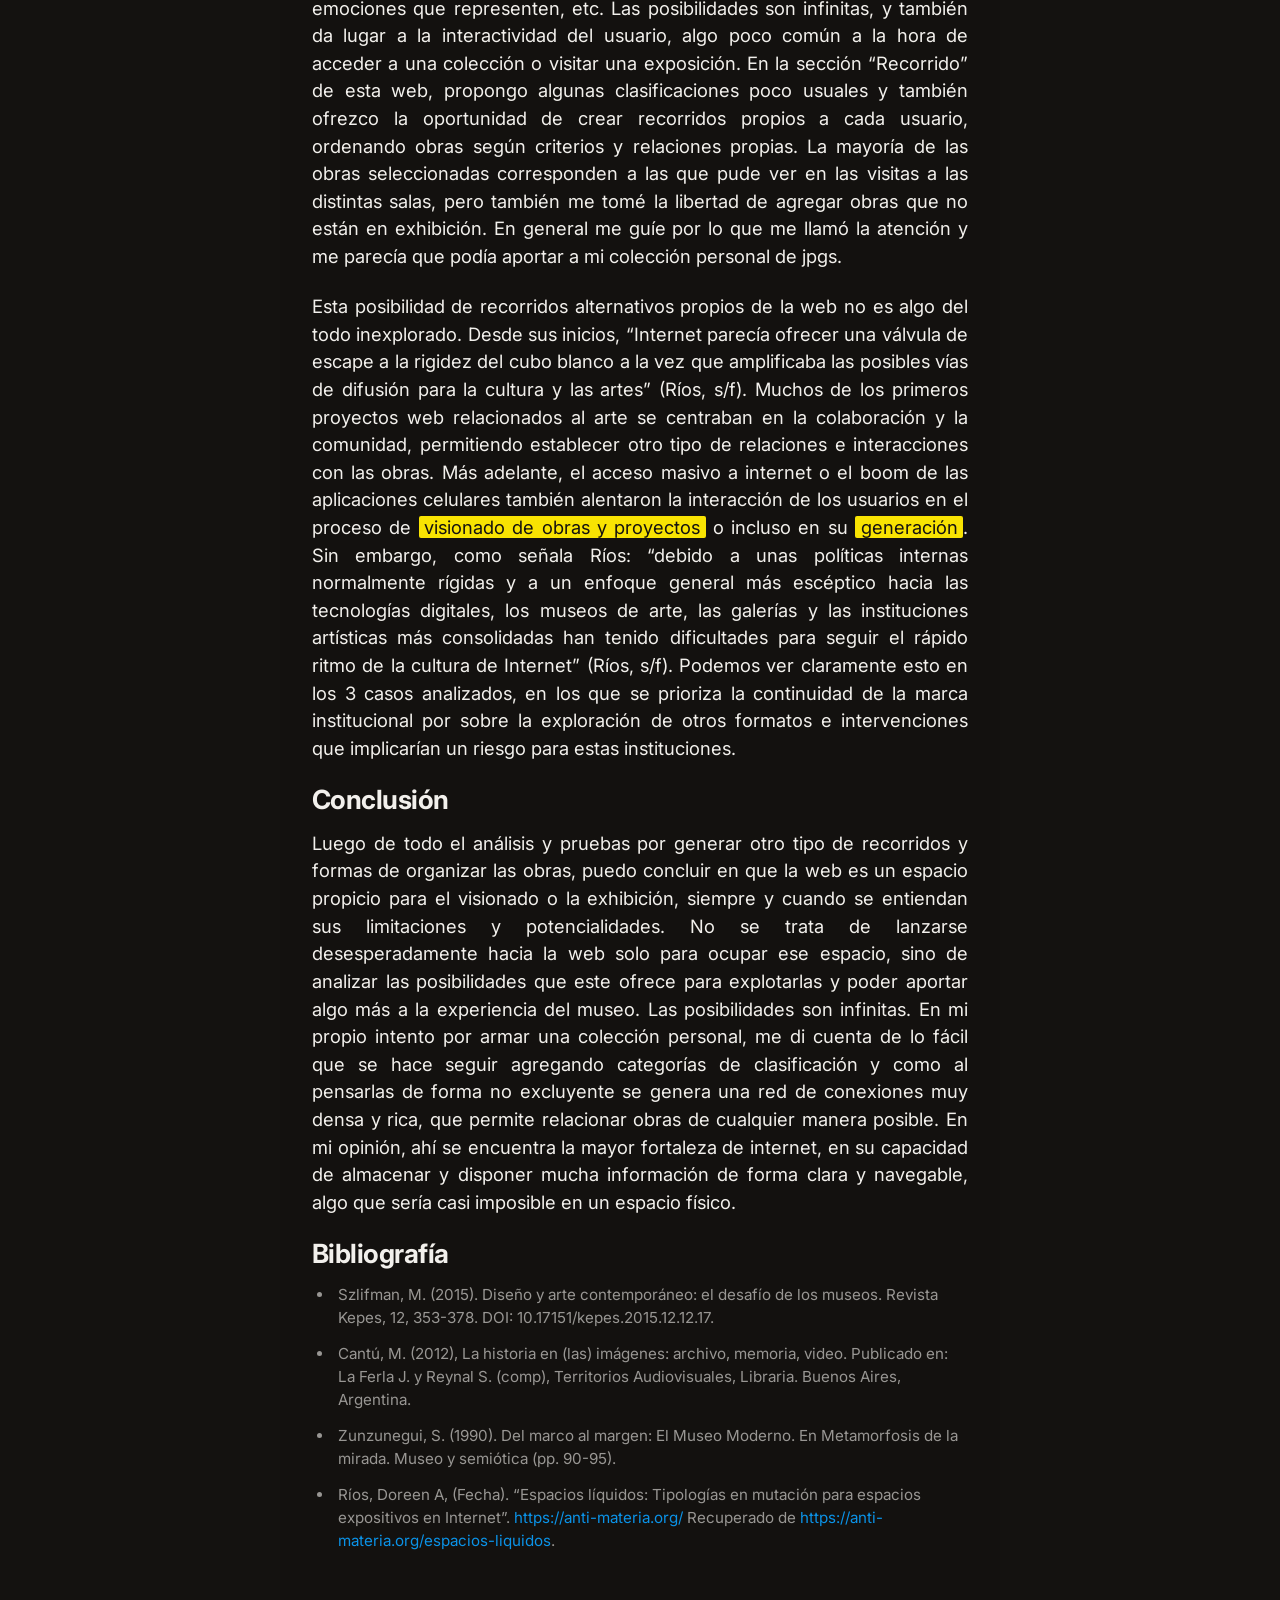
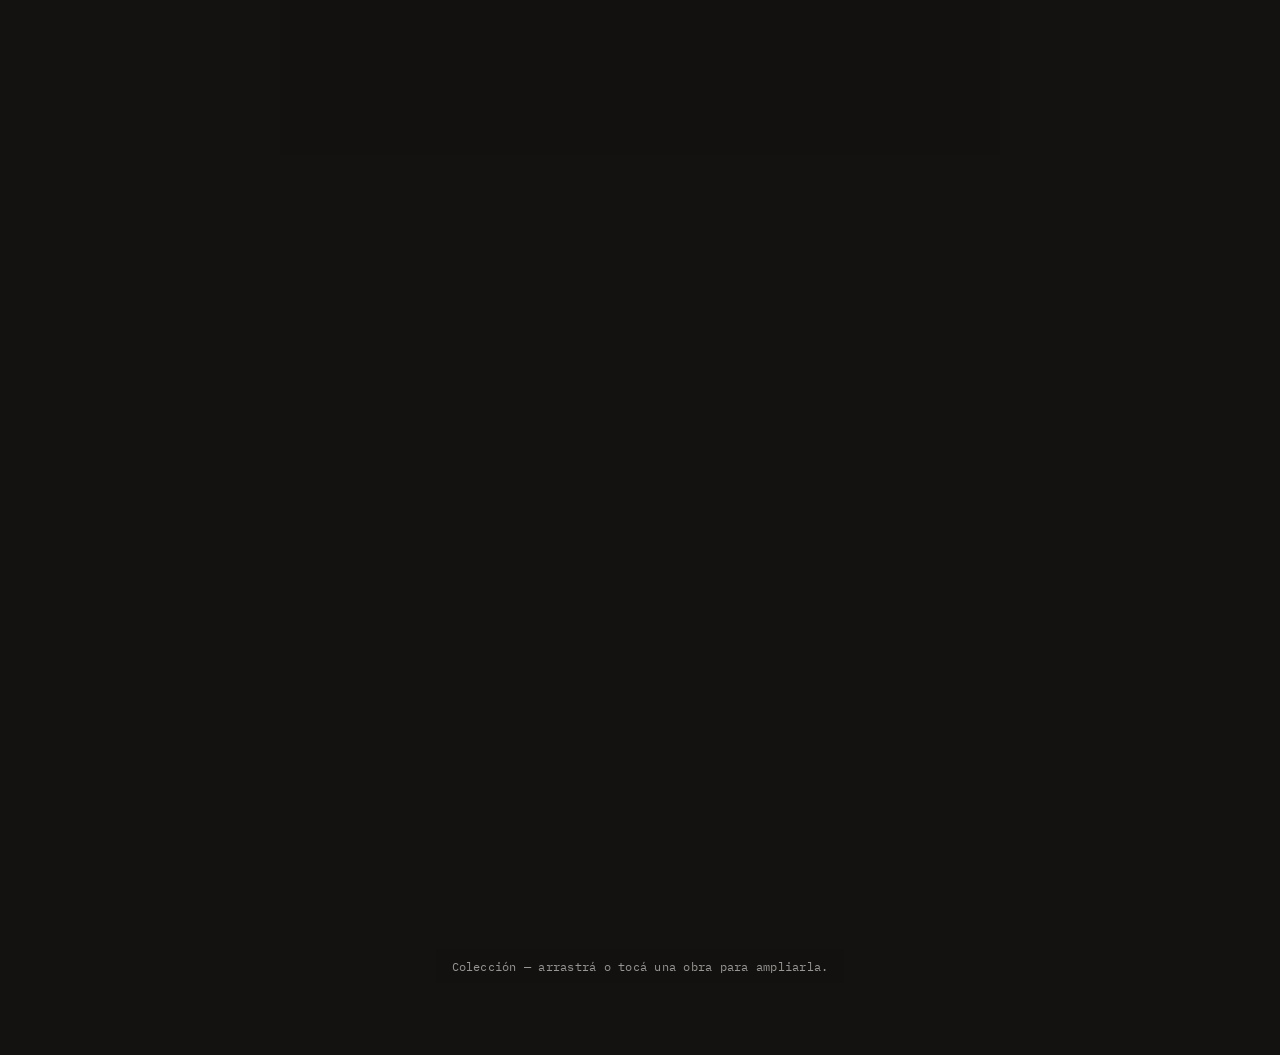
==== commit 968ac15e: "Update index.html" ====
--- a/index.html
+++ b/index.html
@@ -247,7 +247,7 @@
           Si tenemos en cuenta las posibilidades de internet como un espacio de exhibición, su capacidad de funcionar "como un sistema abierto que posibilita indagar y añadir categorías diversas de forma permanente" (Cantú, 2012), podríamos aprovechar estos espacios para proponer otros recorridos que, sin excluir los ya mencionados, enriquezcan la experiencia y posibiliten relaciones entre obras nunca antes exploradas. En una primera instancia, podría pensarse en identificar motivos o símbolos que se repitan en las obras, como el <a href="https://proyectoidis.org/atlas-mnemosyne/" target="_blank" rel="noopener" class="link-amarillo" >Atlas Mnemosyne</a> de Aby Warburg. También podría clasificarse las obras por color más presente, por paletas que se repitan, por emociones que representen, etc. Las posibilidades son infinitas, y también da lugar a la interactividad del usuario, algo poco común a la hora de acceder a una colección o visitar una exposición. En la sección “Recorrido” de esta web, propongo algunas clasificaciones poco usuales y también ofrezco la oportunidad de crear recorridos propios a cada usuario, ordenando obras según criterios y relaciones propias. La mayoría de las obras seleccionadas corresponden a las que pude ver en las visitas a las distintas salas, pero también me tomé la libertad de agregar obras que no están en exhibición. En general me guíe por lo que me llamó la atención y me parecía que podía aportar a mi colección personal de jpgs.
         </p>
         <p>
-          Esta posibilidad de recorridos alternativos propios de la web no es algo del todo inexplorado. Desde sus inicios, “Internet parecía ofrecer una válvula de escape a la rigidez del cubo blanco a la vez que amplificaba las posibles vías de difusión para la cultura y las artes” (Ríos, s/f). Muchos de los primeros proyectos web relacionados al arte se centraban en la colaboración y la comunidad, permitiendo establecer otro tipo de relaciones e interacciones con las obras. Más adelante, el acceso masivo a internet o el boom de las aplicaciones celulares también alentaron la interacción de los usuarios en el proceso de <a href="[link]">visionado de obras</a> o incluso en su <a href="[link]">generación</a>. Sin embargo, como señala Ríos: “debido a unas políticas internas normalmente rígidas y a un enfoque general más escéptico hacia las tecnologías digitales, los museos de arte, las galerías y las instituciones artísticas más consolidadas han tenido dificultades para seguir el rápido ritmo de la cultura de Internet” (Ríos, s/f). Podemos ver claramente esto en los 3 casos analizados, en los que se prioriza la continuidad de la marca institucional por sobre la exploración de otros formatos e intervenciones que implicarían un riesgo para estas instituciones.
+          Esta posibilidad de recorridos alternativos propios de la web no es algo del todo inexplorado. Desde sus inicios, “Internet parecía ofrecer una válvula de escape a la rigidez del cubo blanco a la vez que amplificaba las posibles vías de difusión para la cultura y las artes” (Ríos, s/f). Muchos de los primeros proyectos web relacionados al arte se centraban en la colaboración y la comunidad, permitiendo establecer otro tipo de relaciones e interacciones con las obras. Más adelante, el acceso masivo a internet o el boom de las aplicaciones celulares también alentaron la interacción de los usuarios en el proceso de <a href="https://newart.city/show/body-as-interface-intro-hall" target="_blank" rel="noopener" class="link-amarillo" >visionado de obras y proyectos</a> o incluso en su <a href="https://www.queeringthemap.com/" target="_blank" rel="noopener" class="link-amarillo" >generación</a>. Sin embargo, como señala Ríos: “debido a unas políticas internas normalmente rígidas y a un enfoque general más escéptico hacia las tecnologías digitales, los museos de arte, las galerías y las instituciones artísticas más consolidadas han tenido dificultades para seguir el rápido ritmo de la cultura de Internet” (Ríos, s/f). Podemos ver claramente esto en los 3 casos analizados, en los que se prioriza la continuidad de la marca institucional por sobre la exploración de otros formatos e intervenciones que implicarían un riesgo para estas instituciones.
         </p>
       </section>
 
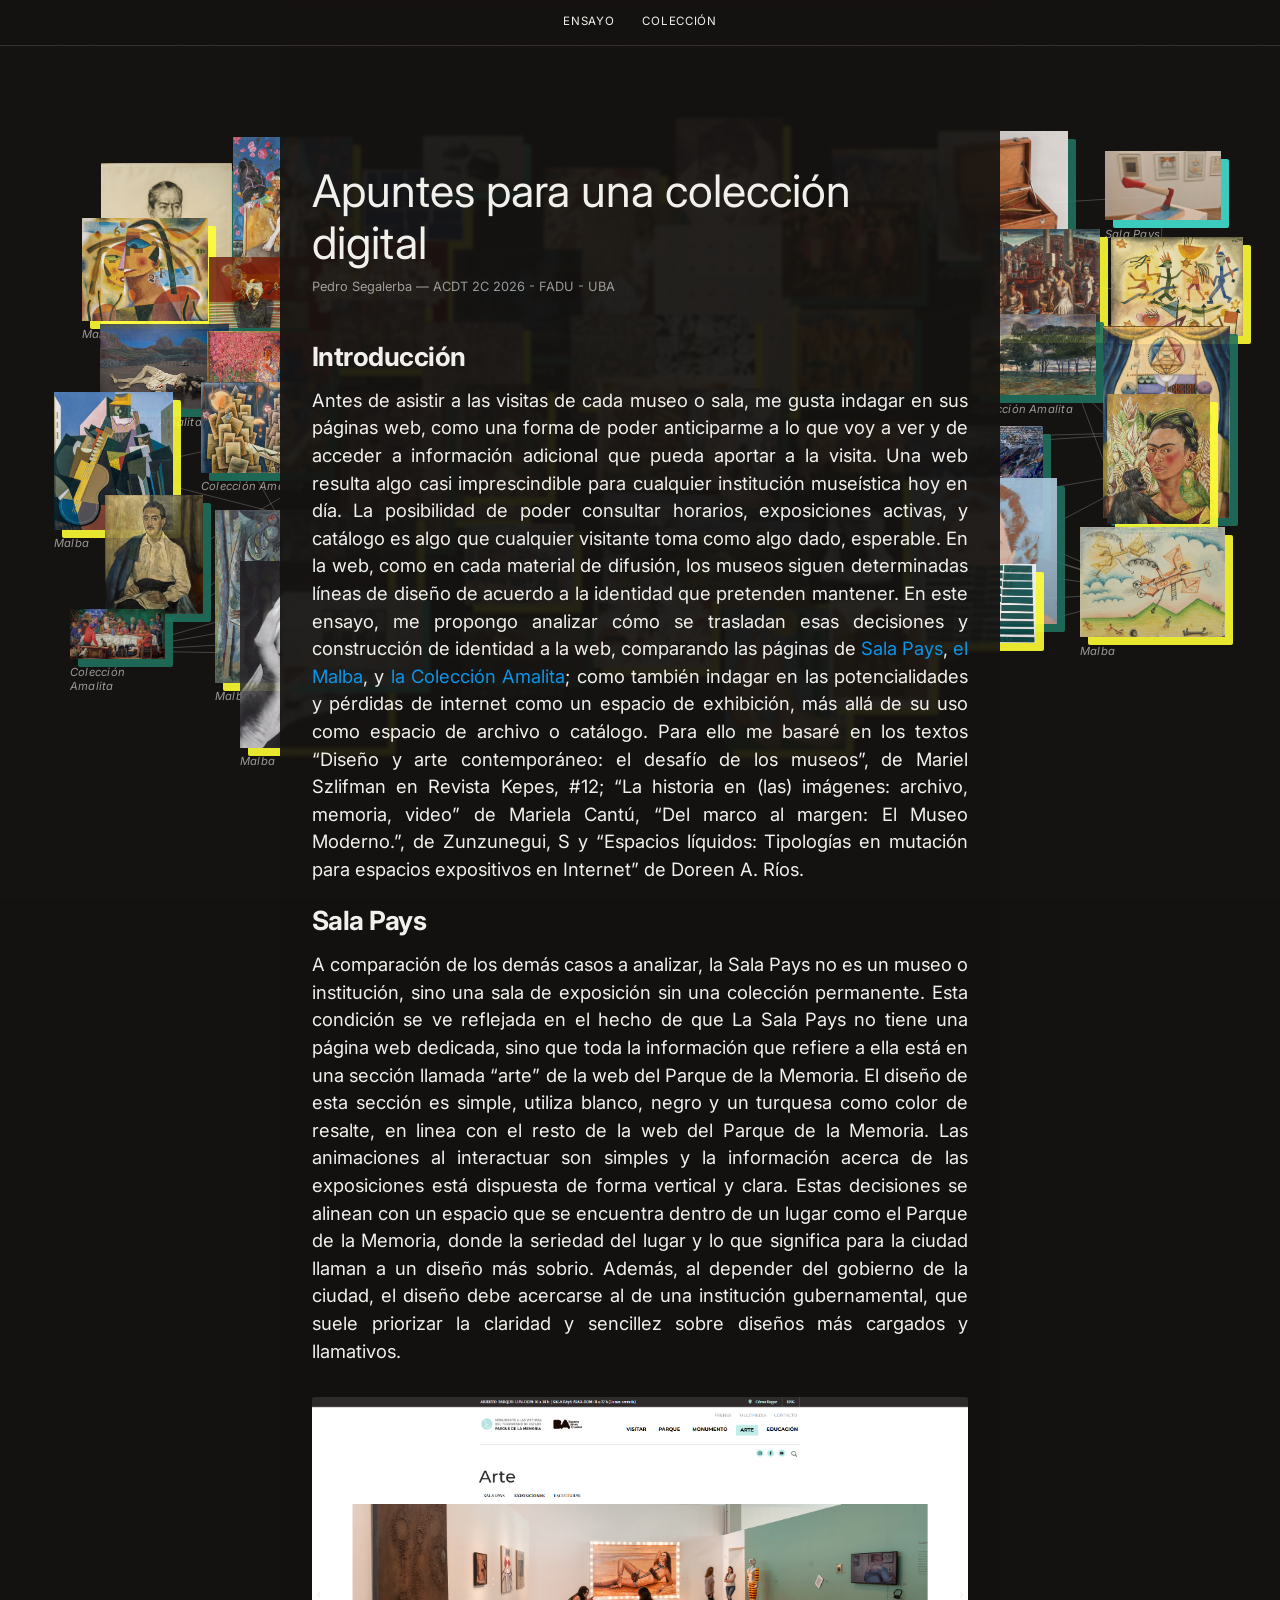
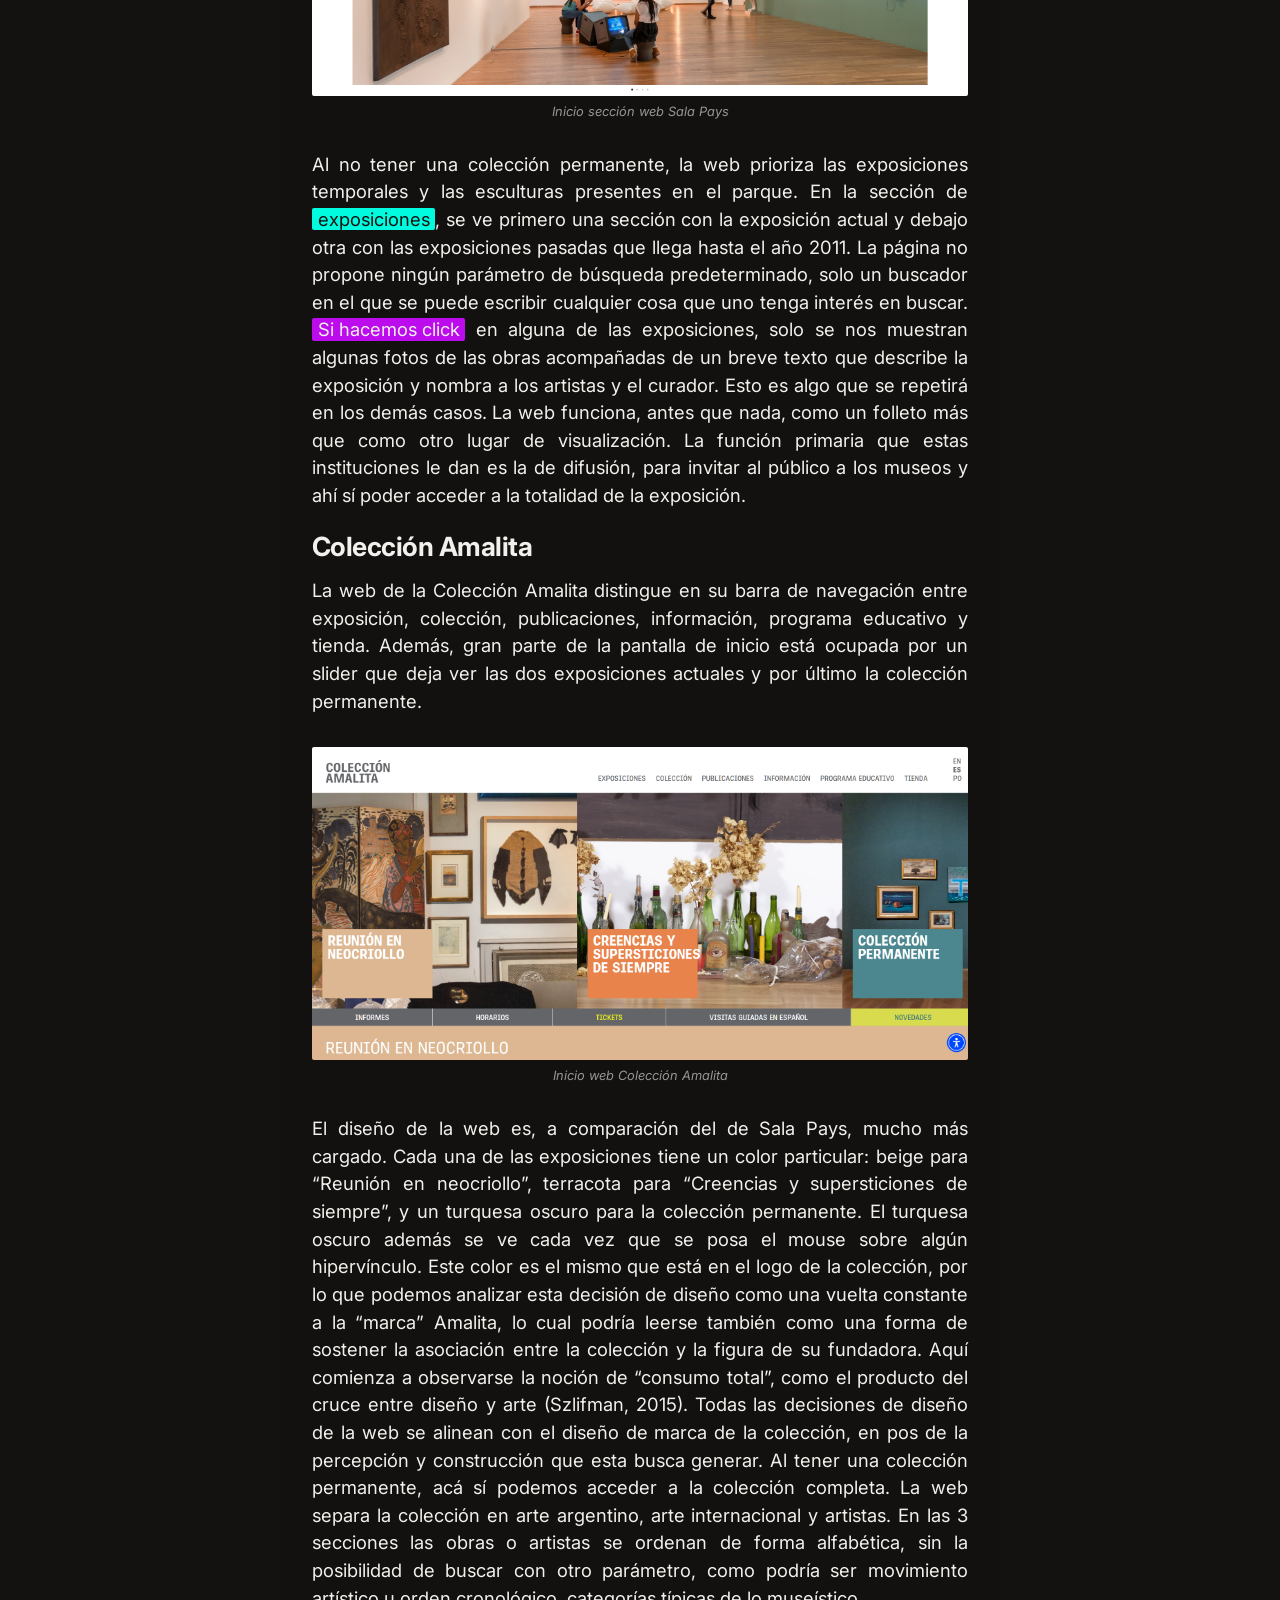
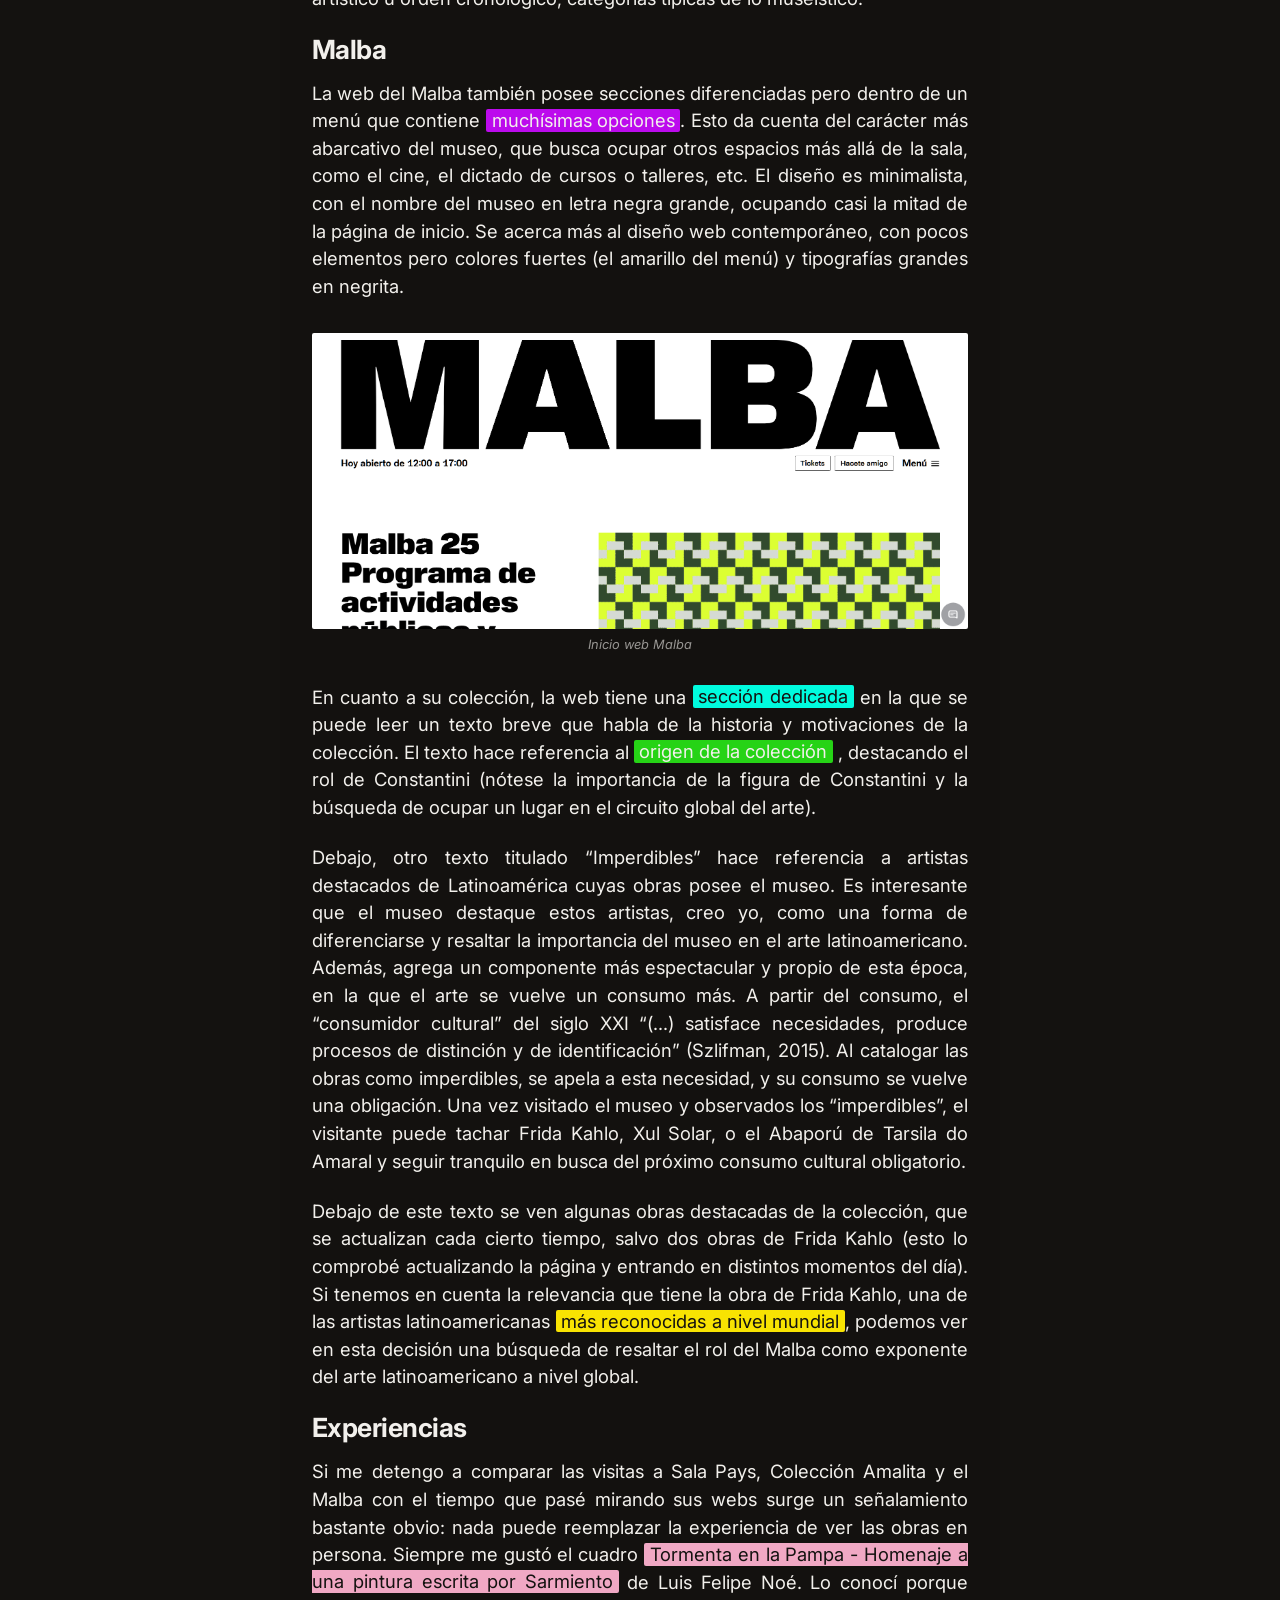
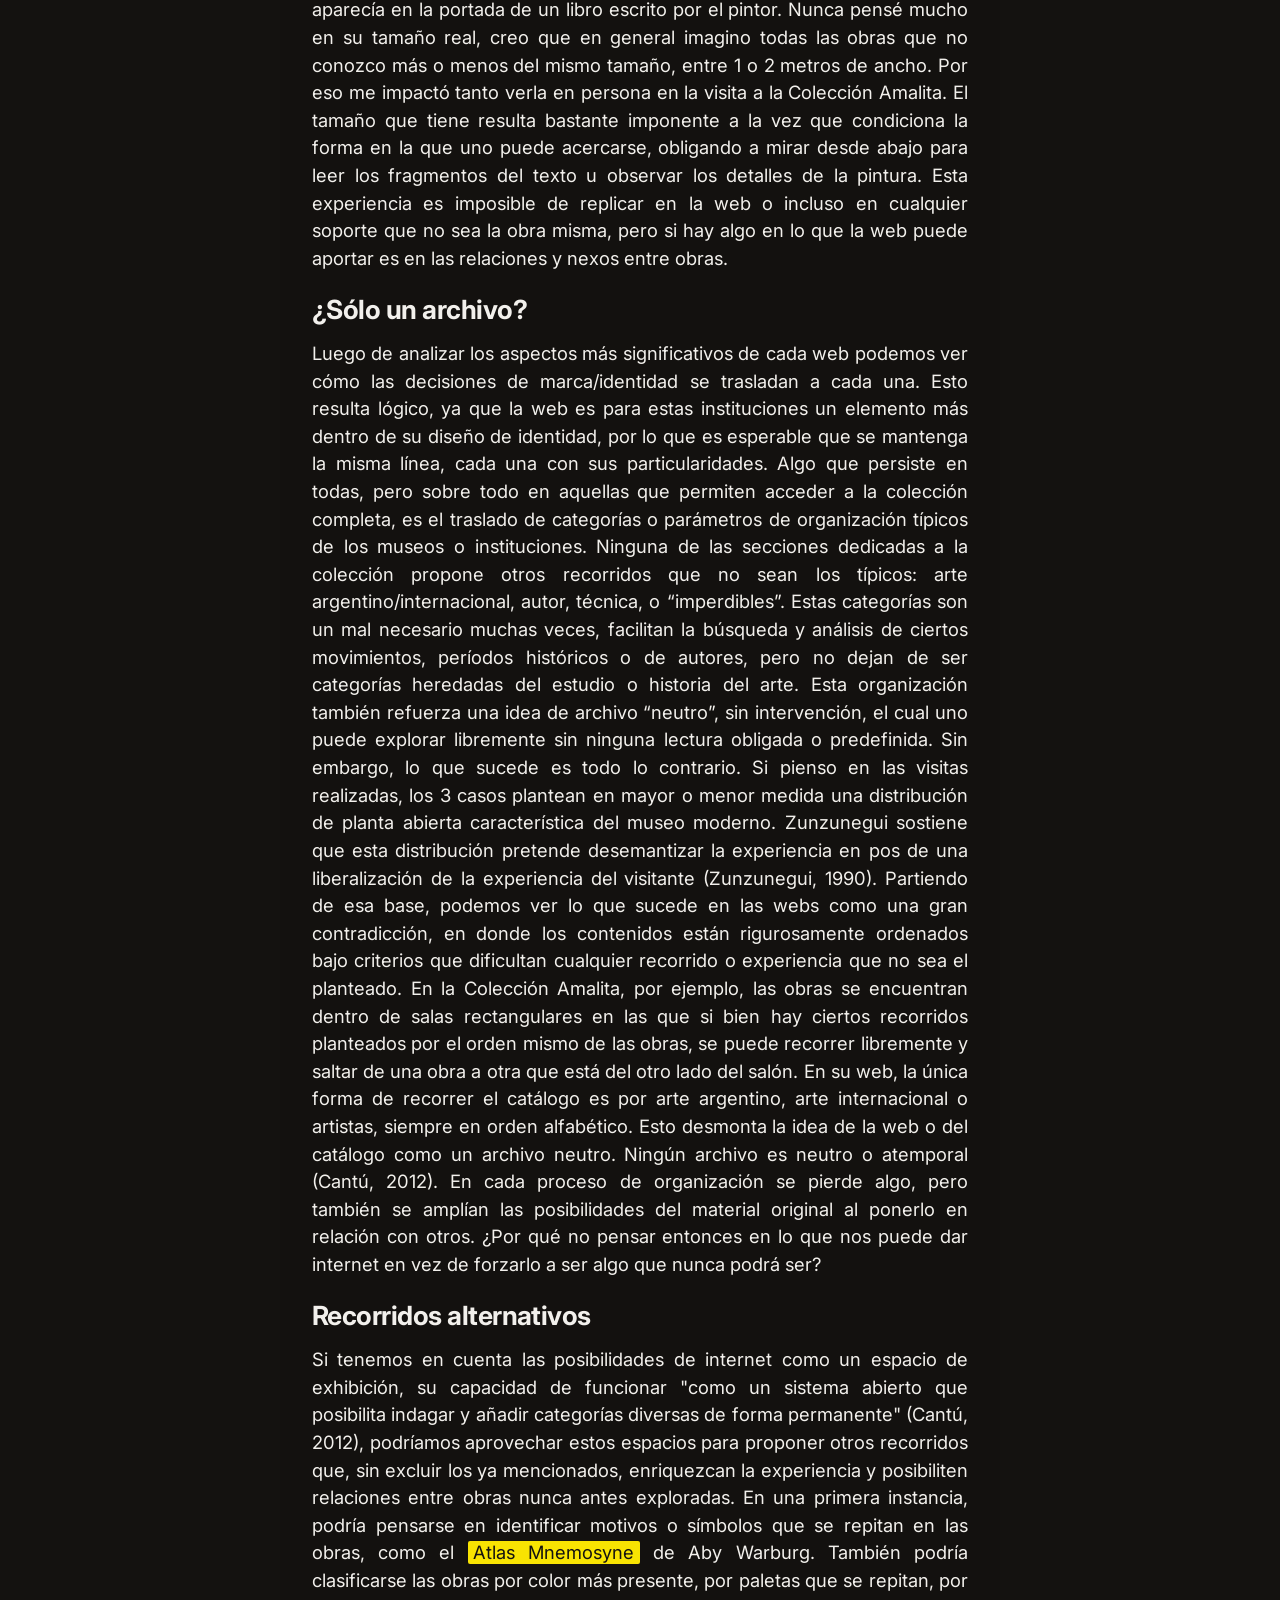
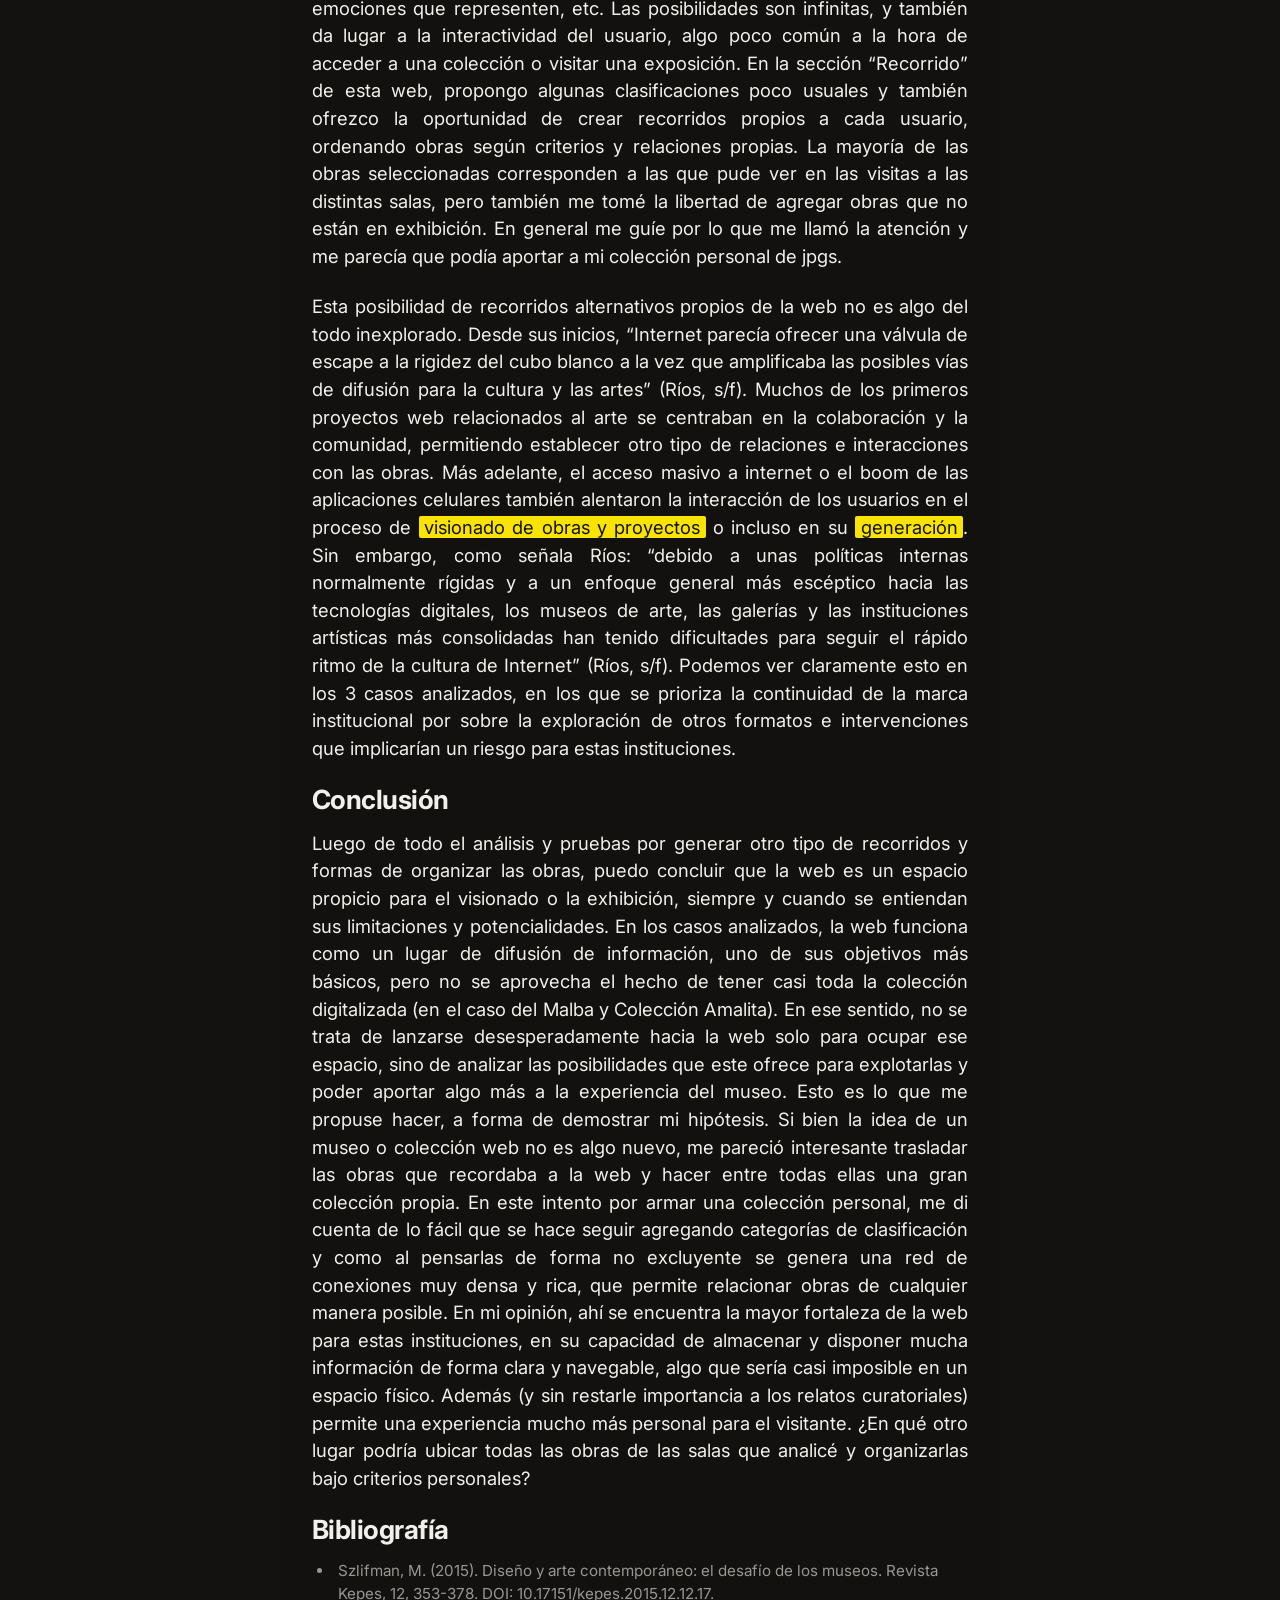
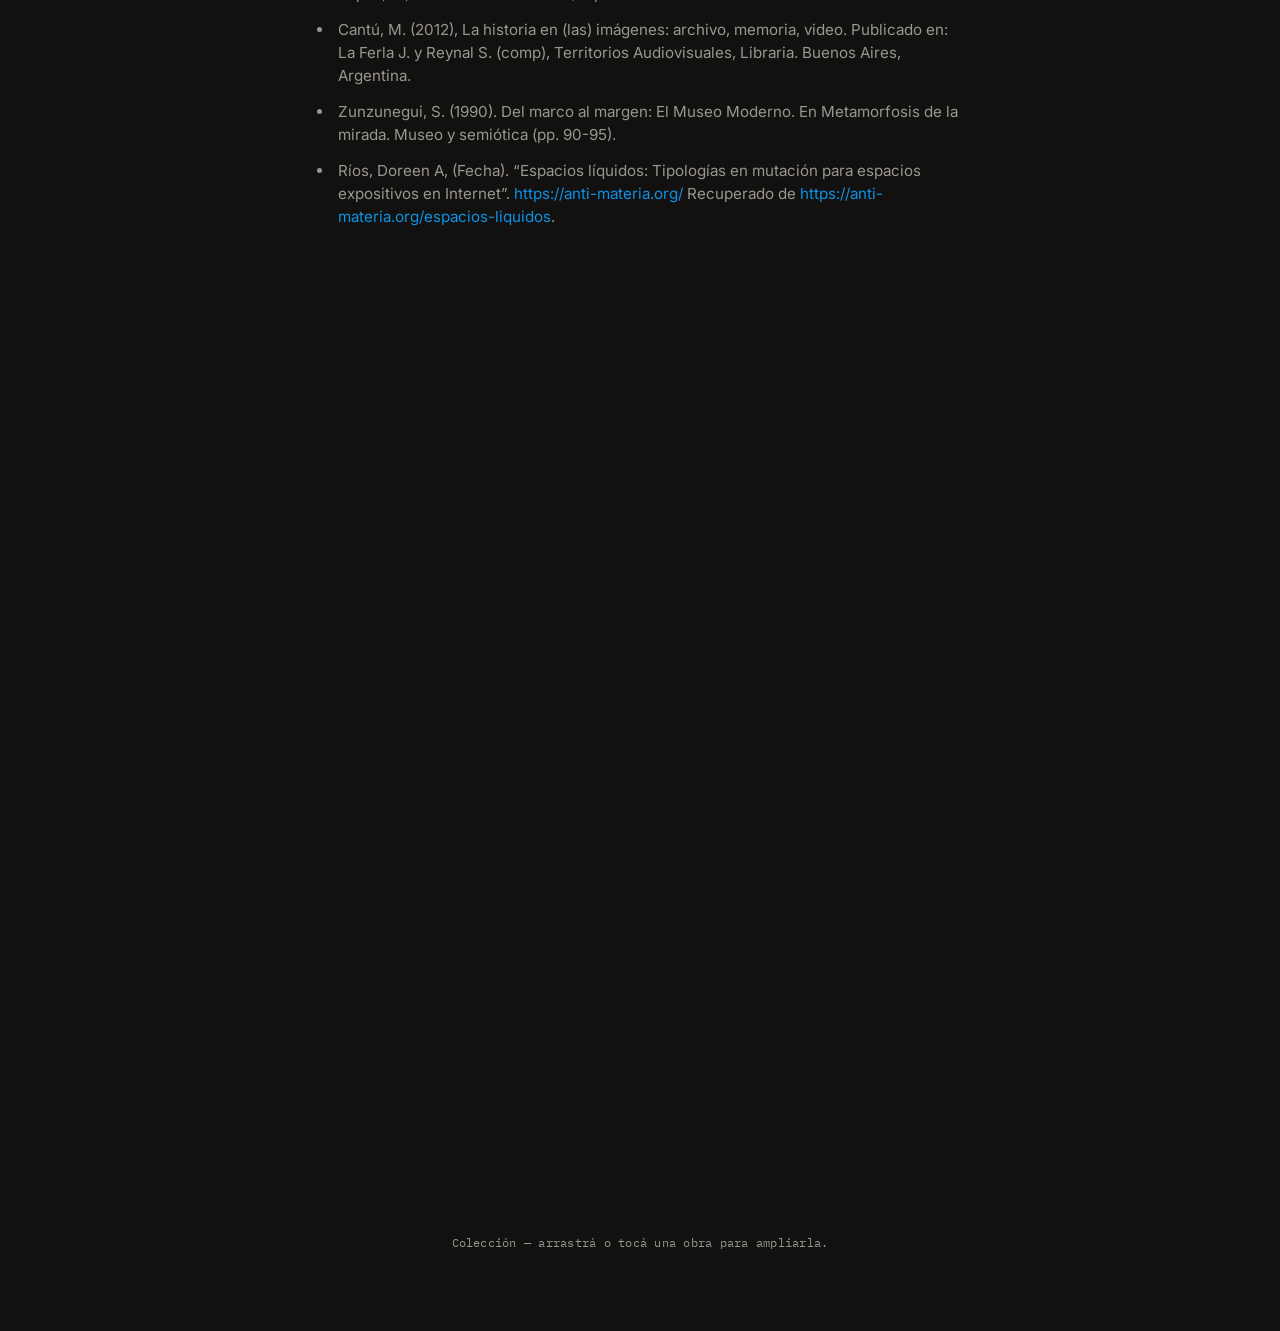
==== commit e57ce7d3: "redacción conclusión" ====
--- a/index.html
+++ b/index.html
@@ -254,7 +254,7 @@
       <section class="essay-body">
         <h3>Conclusión</h3>
         <p>
-          Luego de todo el análisis y pruebas por generar otro tipo de recorridos y formas de organizar las obras, puedo concluir en que la web es un espacio propicio para el visionado o la exhibición, siempre y cuando se entiendan sus limitaciones y potencialidades. No se trata de lanzarse desesperadamente hacia la web solo para ocupar ese espacio, sino de analizar las posibilidades que este ofrece para explotarlas y poder aportar algo más a la experiencia del museo. Las posibilidades son infinitas. En mi propio intento por armar una colección personal, me di cuenta de lo fácil que se hace seguir agregando categorías de clasificación y como al pensarlas de forma no excluyente se genera una red de conexiones muy densa y rica, que permite relacionar obras de cualquier manera posible. En mi opinión, ahí se encuentra la mayor fortaleza de internet, en su capacidad de almacenar y disponer mucha información de forma clara y navegable, algo que sería casi imposible en un espacio físico.
+          Luego de todo el análisis y pruebas por generar otro tipo de recorridos y formas de organizar las obras, puedo concluir que la web es un espacio propicio para el visionado o la exhibición, siempre y cuando se entiendan sus limitaciones y potencialidades. En los casos analizados, la web funciona como un lugar de difusión de información, uno de sus objetivos más básicos, pero no se aprovecha el hecho de tener casi toda la colección digitalizada (en el caso del Malba y Colección Amalita). En ese sentido, no se trata de lanzarse desesperadamente hacia la web solo para ocupar ese espacio, sino de analizar las posibilidades que este ofrece para explotarlas y poder aportar algo más a la experiencia del museo. Esto es lo que me propuse hacer, a forma de demostrar mi hipótesis. Si bien la idea de un museo o colección web no es algo nuevo, me pareció interesante trasladar las obras que recordaba a la web y hacer entre todas ellas una gran colección propia. En este intento por armar una colección personal, me di cuenta de lo fácil que se hace seguir agregando categorías de clasificación y como al pensarlas de forma no excluyente se genera una red de conexiones muy densa y rica, que permite relacionar obras de cualquier manera posible. En mi opinión, ahí se encuentra la mayor fortaleza de la web para estas instituciones, en su capacidad de almacenar y disponer mucha información de forma clara y navegable, algo que sería casi imposible en un espacio físico. Además (y sin restarle importancia a los relatos curatoriales) permite una experiencia mucho más personal para el visitante. ¿En qué otro lugar podría ubicar todas las obras de las salas que analicé y organizarlas bajo criterios personales?
         </p>
       </section>
 
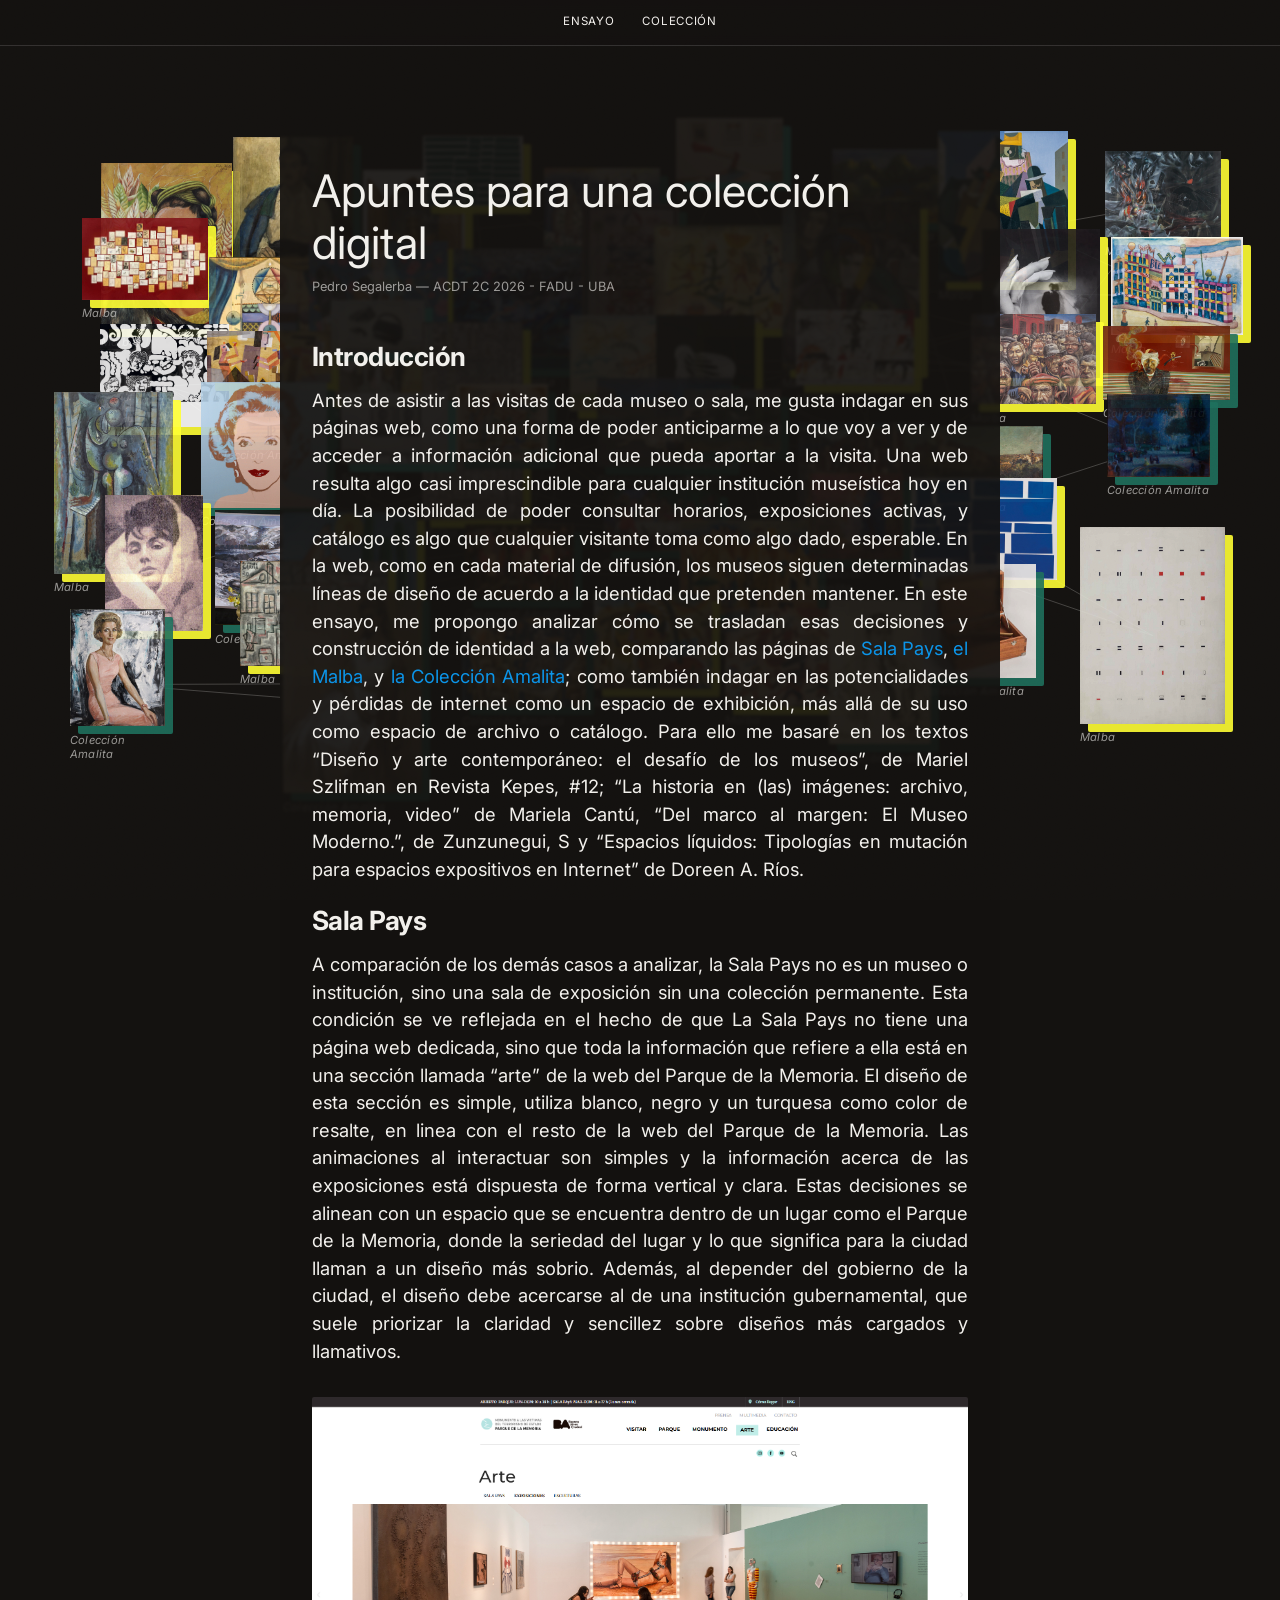
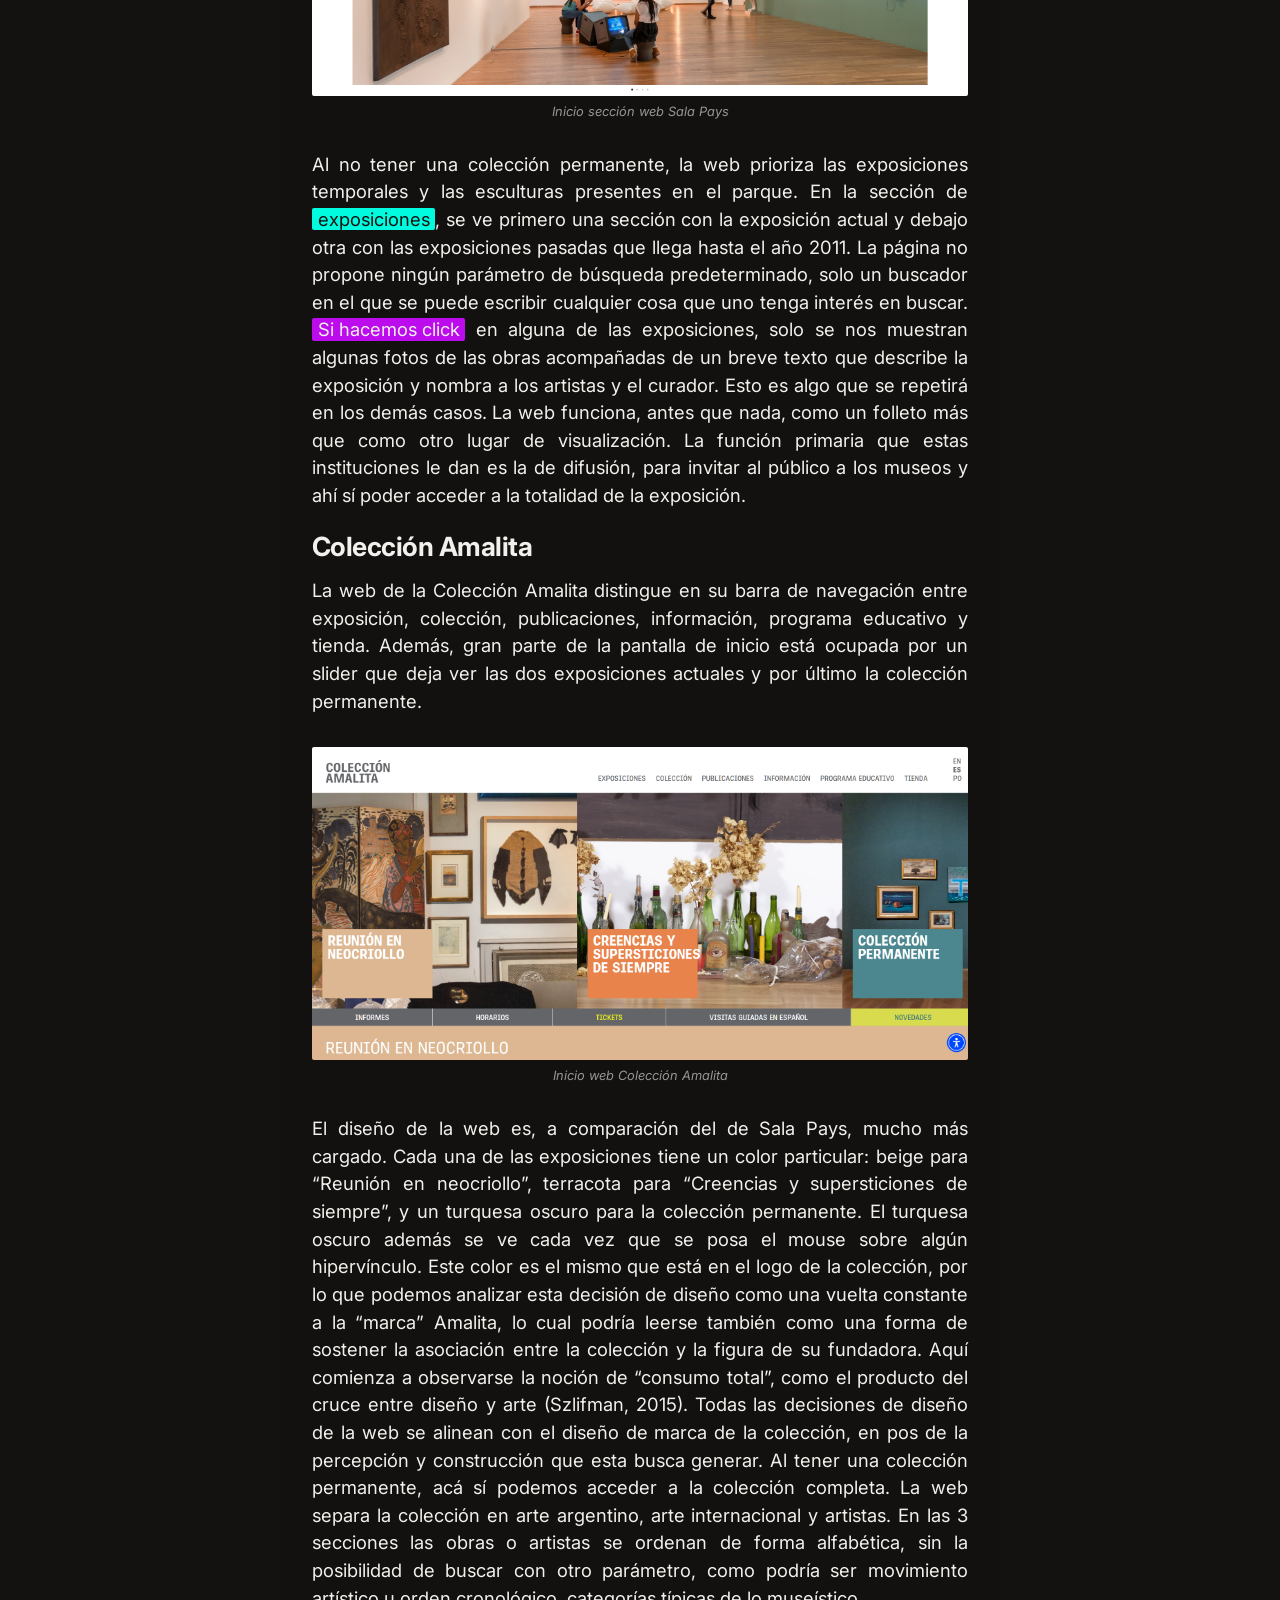
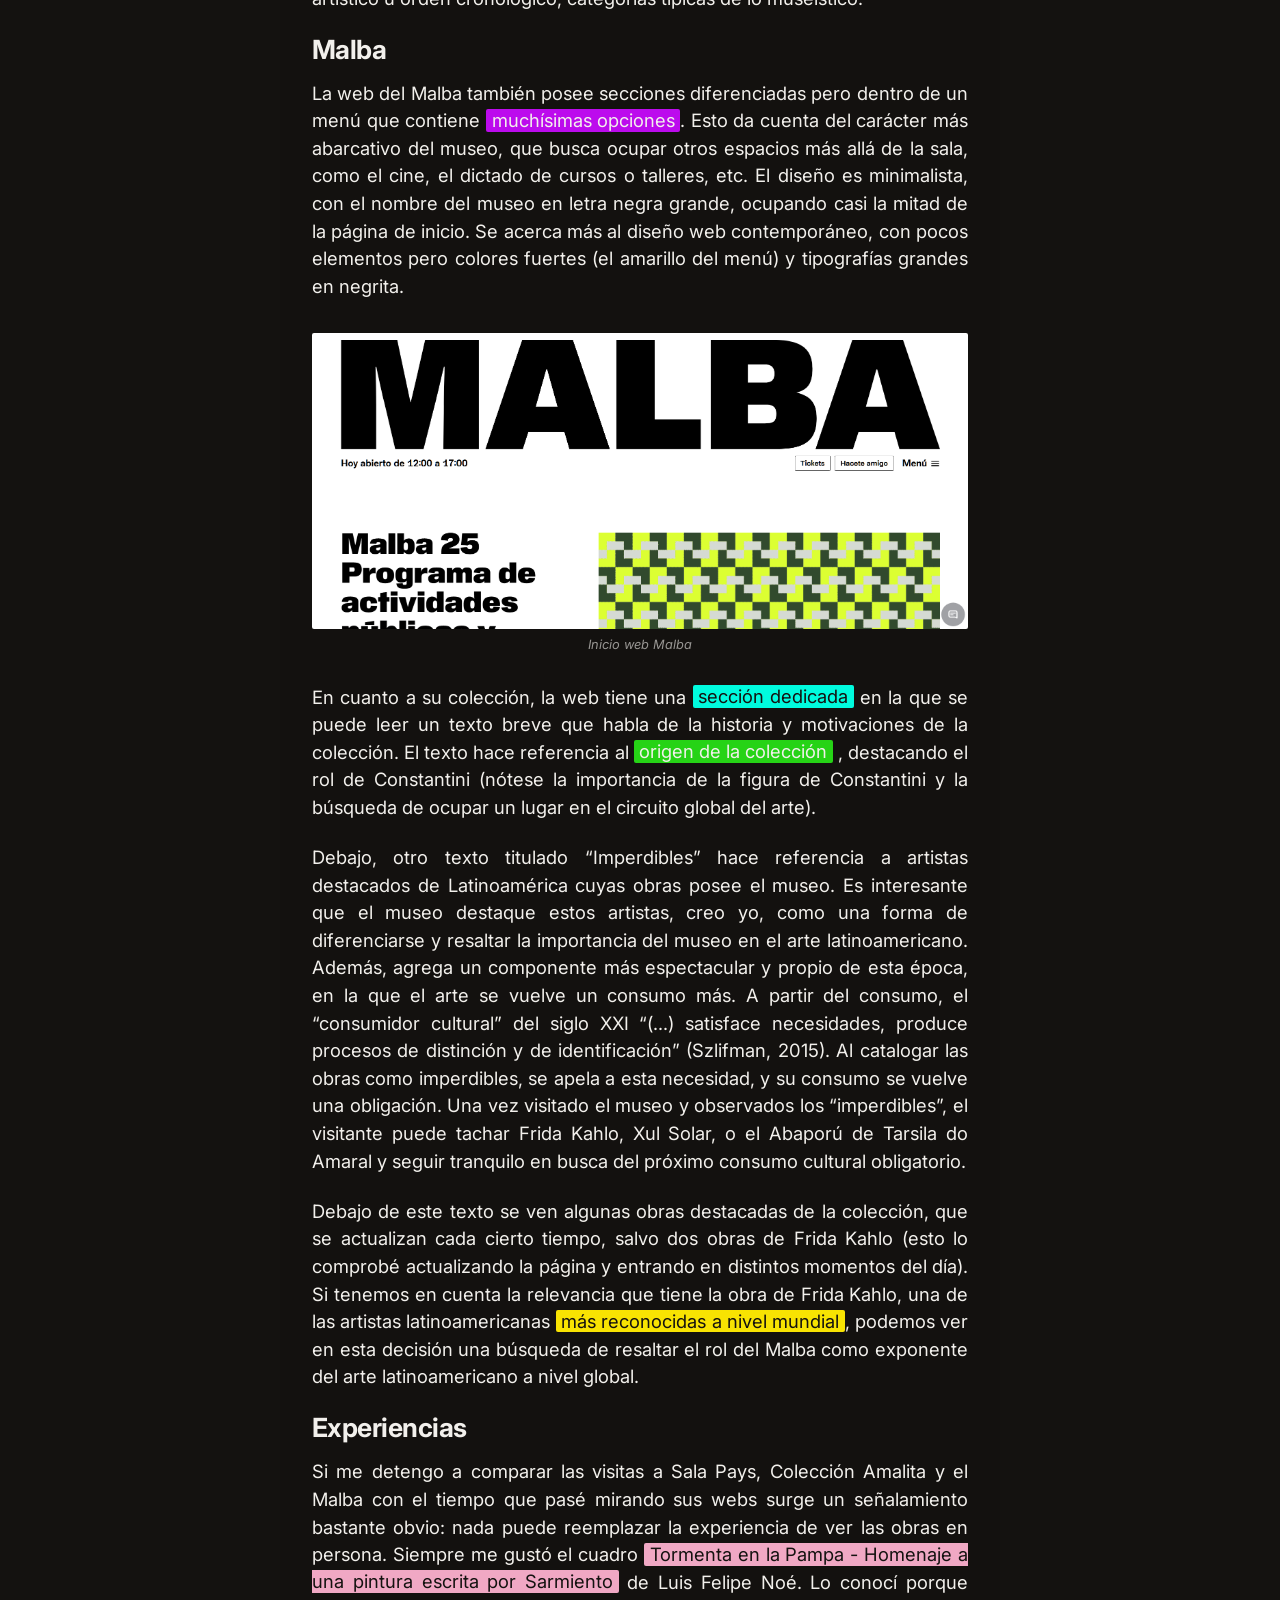
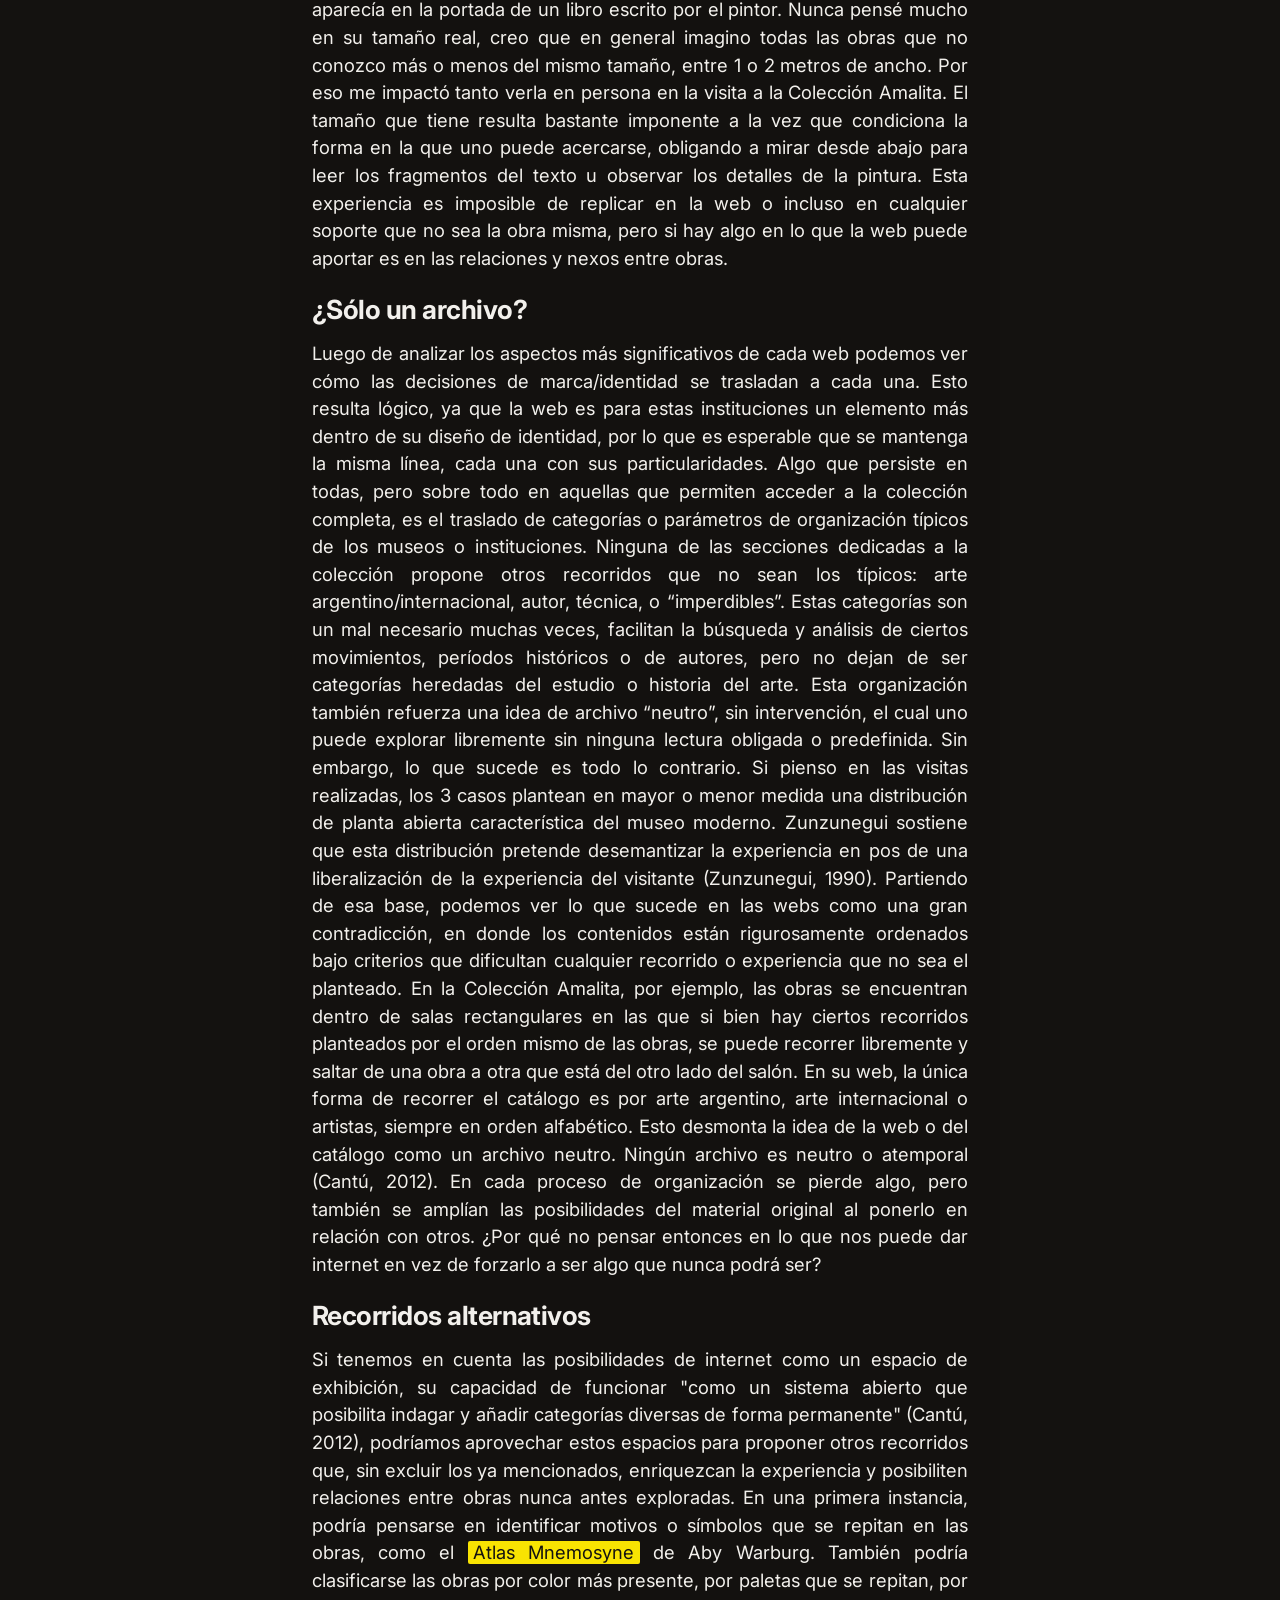
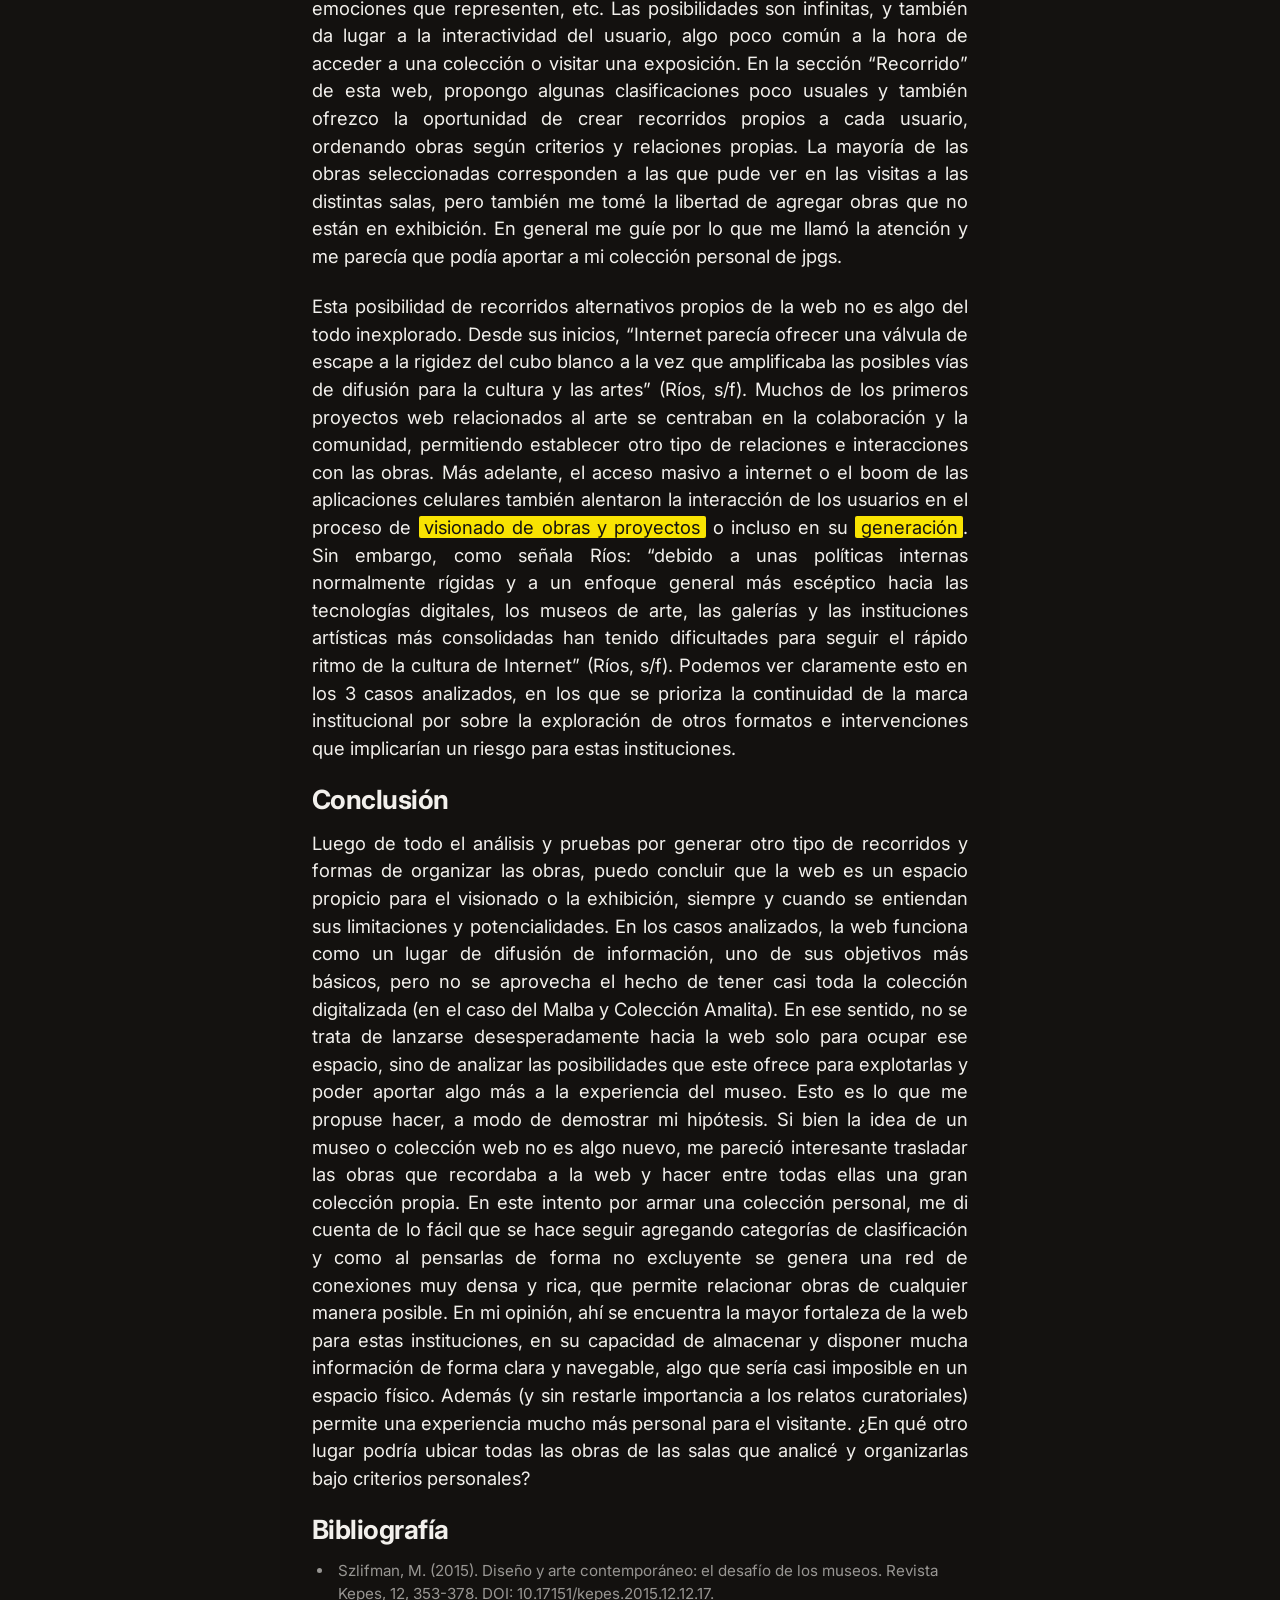
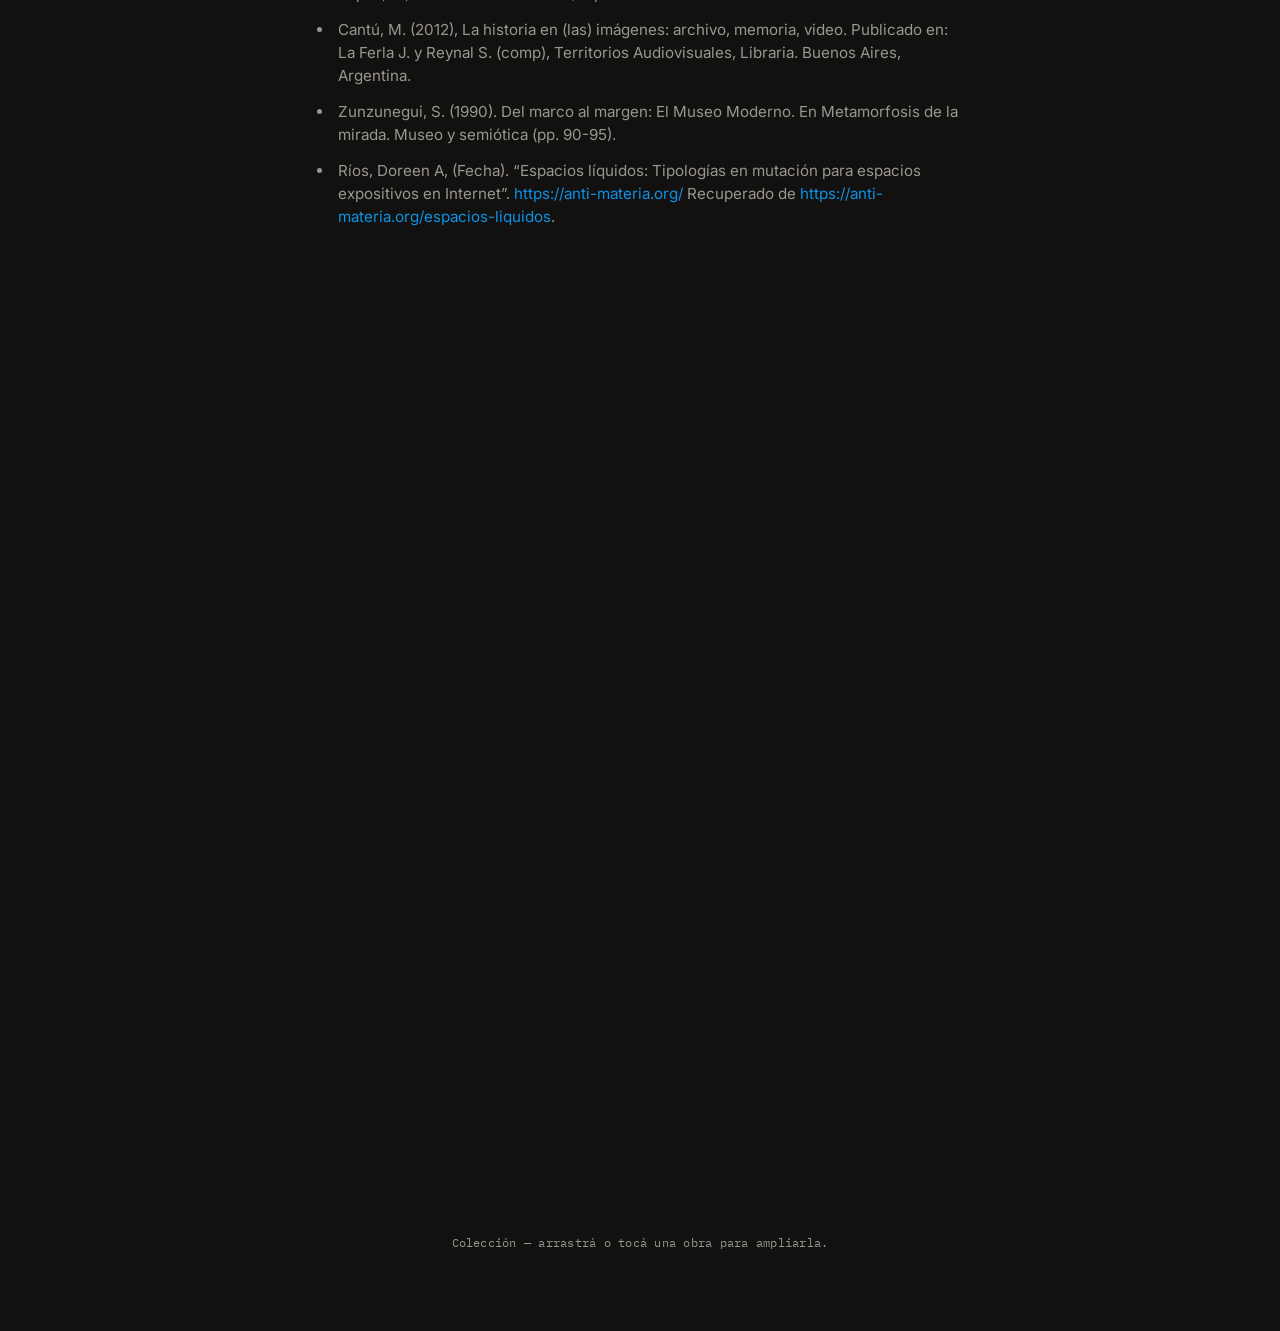
==== commit d1488d2b: "redaccion conclusion" ====
--- a/index.html
+++ b/index.html
@@ -254,7 +254,7 @@
       <section class="essay-body">
         <h3>Conclusión</h3>
         <p>
-          Luego de todo el análisis y pruebas por generar otro tipo de recorridos y formas de organizar las obras, puedo concluir que la web es un espacio propicio para el visionado o la exhibición, siempre y cuando se entiendan sus limitaciones y potencialidades. En los casos analizados, la web funciona como un lugar de difusión de información, uno de sus objetivos más básicos, pero no se aprovecha el hecho de tener casi toda la colección digitalizada (en el caso del Malba y Colección Amalita). En ese sentido, no se trata de lanzarse desesperadamente hacia la web solo para ocupar ese espacio, sino de analizar las posibilidades que este ofrece para explotarlas y poder aportar algo más a la experiencia del museo. Esto es lo que me propuse hacer, a forma de demostrar mi hipótesis. Si bien la idea de un museo o colección web no es algo nuevo, me pareció interesante trasladar las obras que recordaba a la web y hacer entre todas ellas una gran colección propia. En este intento por armar una colección personal, me di cuenta de lo fácil que se hace seguir agregando categorías de clasificación y como al pensarlas de forma no excluyente se genera una red de conexiones muy densa y rica, que permite relacionar obras de cualquier manera posible. En mi opinión, ahí se encuentra la mayor fortaleza de la web para estas instituciones, en su capacidad de almacenar y disponer mucha información de forma clara y navegable, algo que sería casi imposible en un espacio físico. Además (y sin restarle importancia a los relatos curatoriales) permite una experiencia mucho más personal para el visitante. ¿En qué otro lugar podría ubicar todas las obras de las salas que analicé y organizarlas bajo criterios personales?
+          Luego de todo el análisis y pruebas por generar otro tipo de recorridos y formas de organizar las obras, puedo concluir que la web es un espacio propicio para el visionado o la exhibición, siempre y cuando se entiendan sus limitaciones y potencialidades. En los casos analizados, la web funciona como un lugar de difusión de información, uno de sus objetivos más básicos, pero no se aprovecha el hecho de tener casi toda la colección digitalizada (en el caso del Malba y Colección Amalita). En ese sentido, no se trata de lanzarse desesperadamente hacia la web solo para ocupar ese espacio, sino de analizar las posibilidades que este ofrece para explotarlas y poder aportar algo más a la experiencia del museo. Esto es lo que me propuse hacer, a modo de demostrar mi hipótesis. Si bien la idea de un museo o colección web no es algo nuevo, me pareció interesante trasladar las obras que recordaba a la web y hacer entre todas ellas una gran colección propia. En este intento por armar una colección personal, me di cuenta de lo fácil que se hace seguir agregando categorías de clasificación y como al pensarlas de forma no excluyente se genera una red de conexiones muy densa y rica, que permite relacionar obras de cualquier manera posible. En mi opinión, ahí se encuentra la mayor fortaleza de la web para estas instituciones, en su capacidad de almacenar y disponer mucha información de forma clara y navegable, algo que sería casi imposible en un espacio físico. Además (y sin restarle importancia a los relatos curatoriales) permite una experiencia mucho más personal para el visitante. ¿En qué otro lugar podría ubicar todas las obras de las salas que analicé y organizarlas bajo criterios personales?
         </p>
       </section>
 
